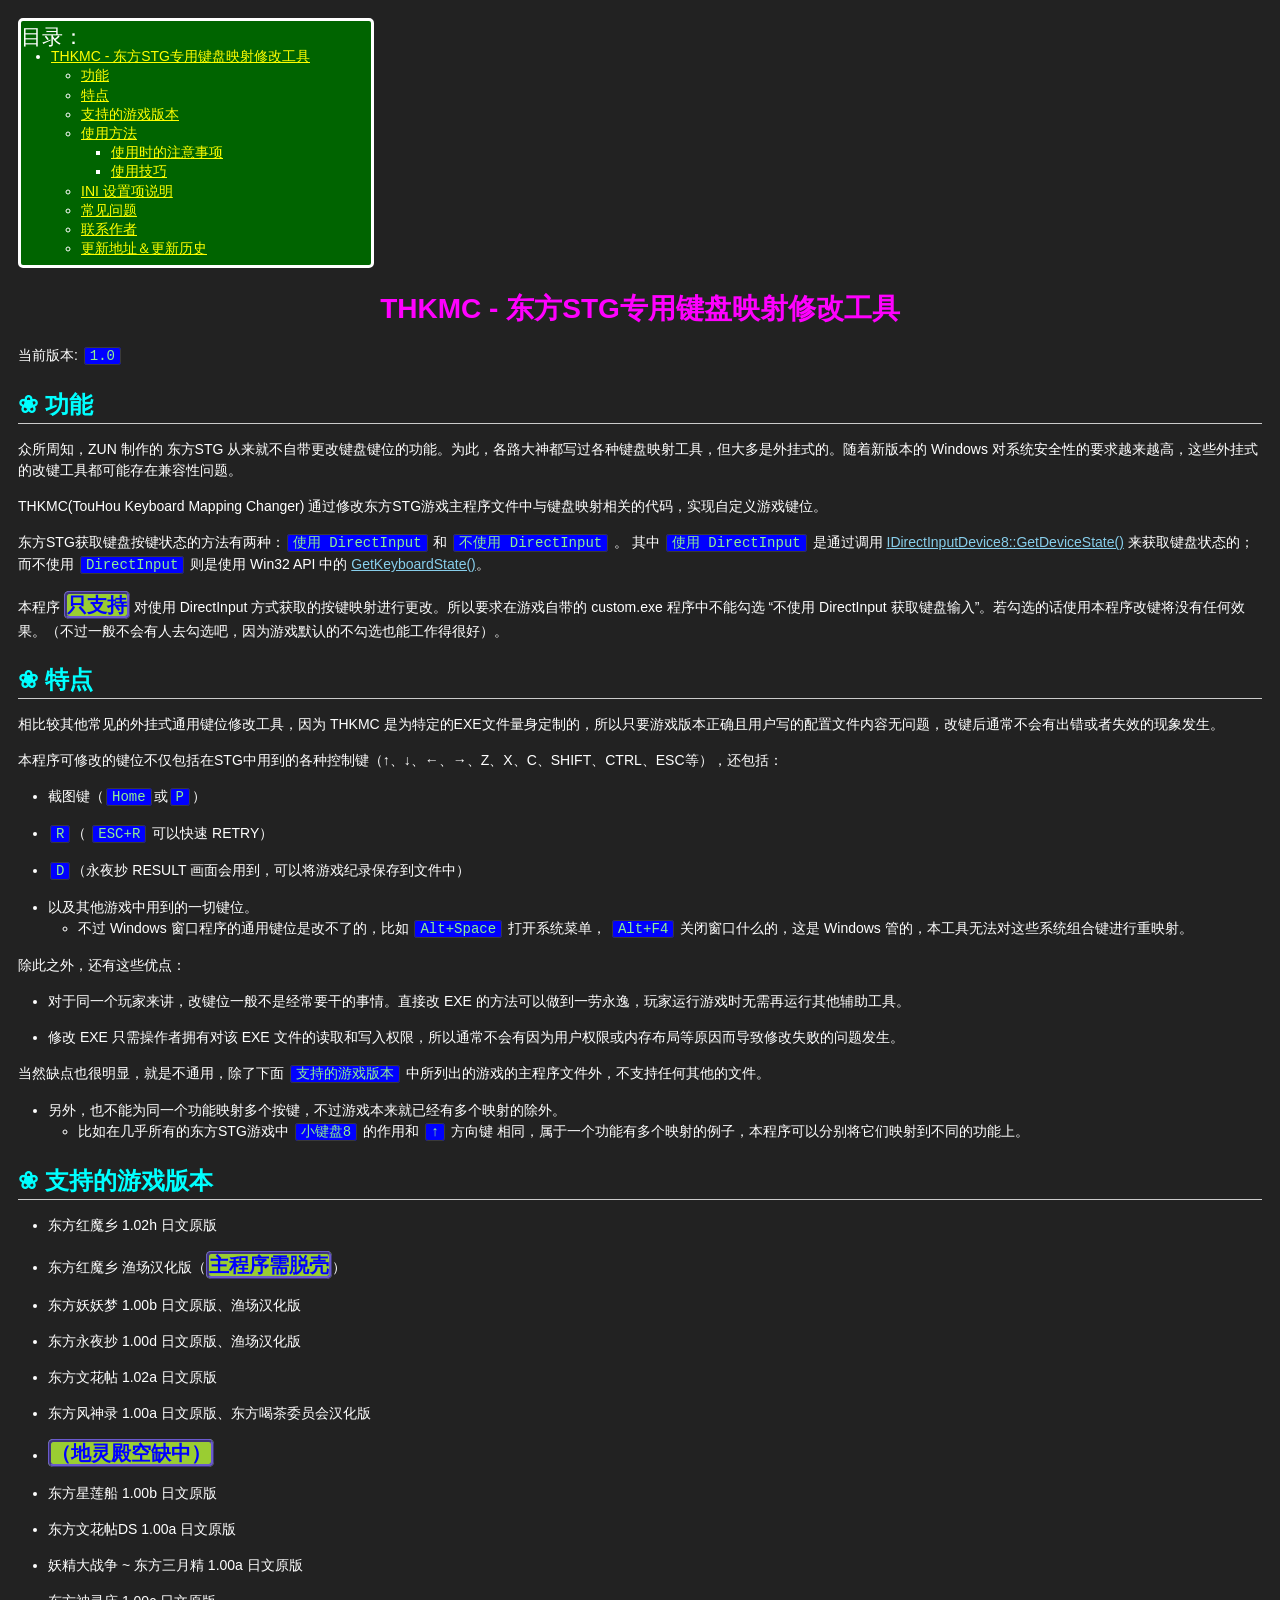
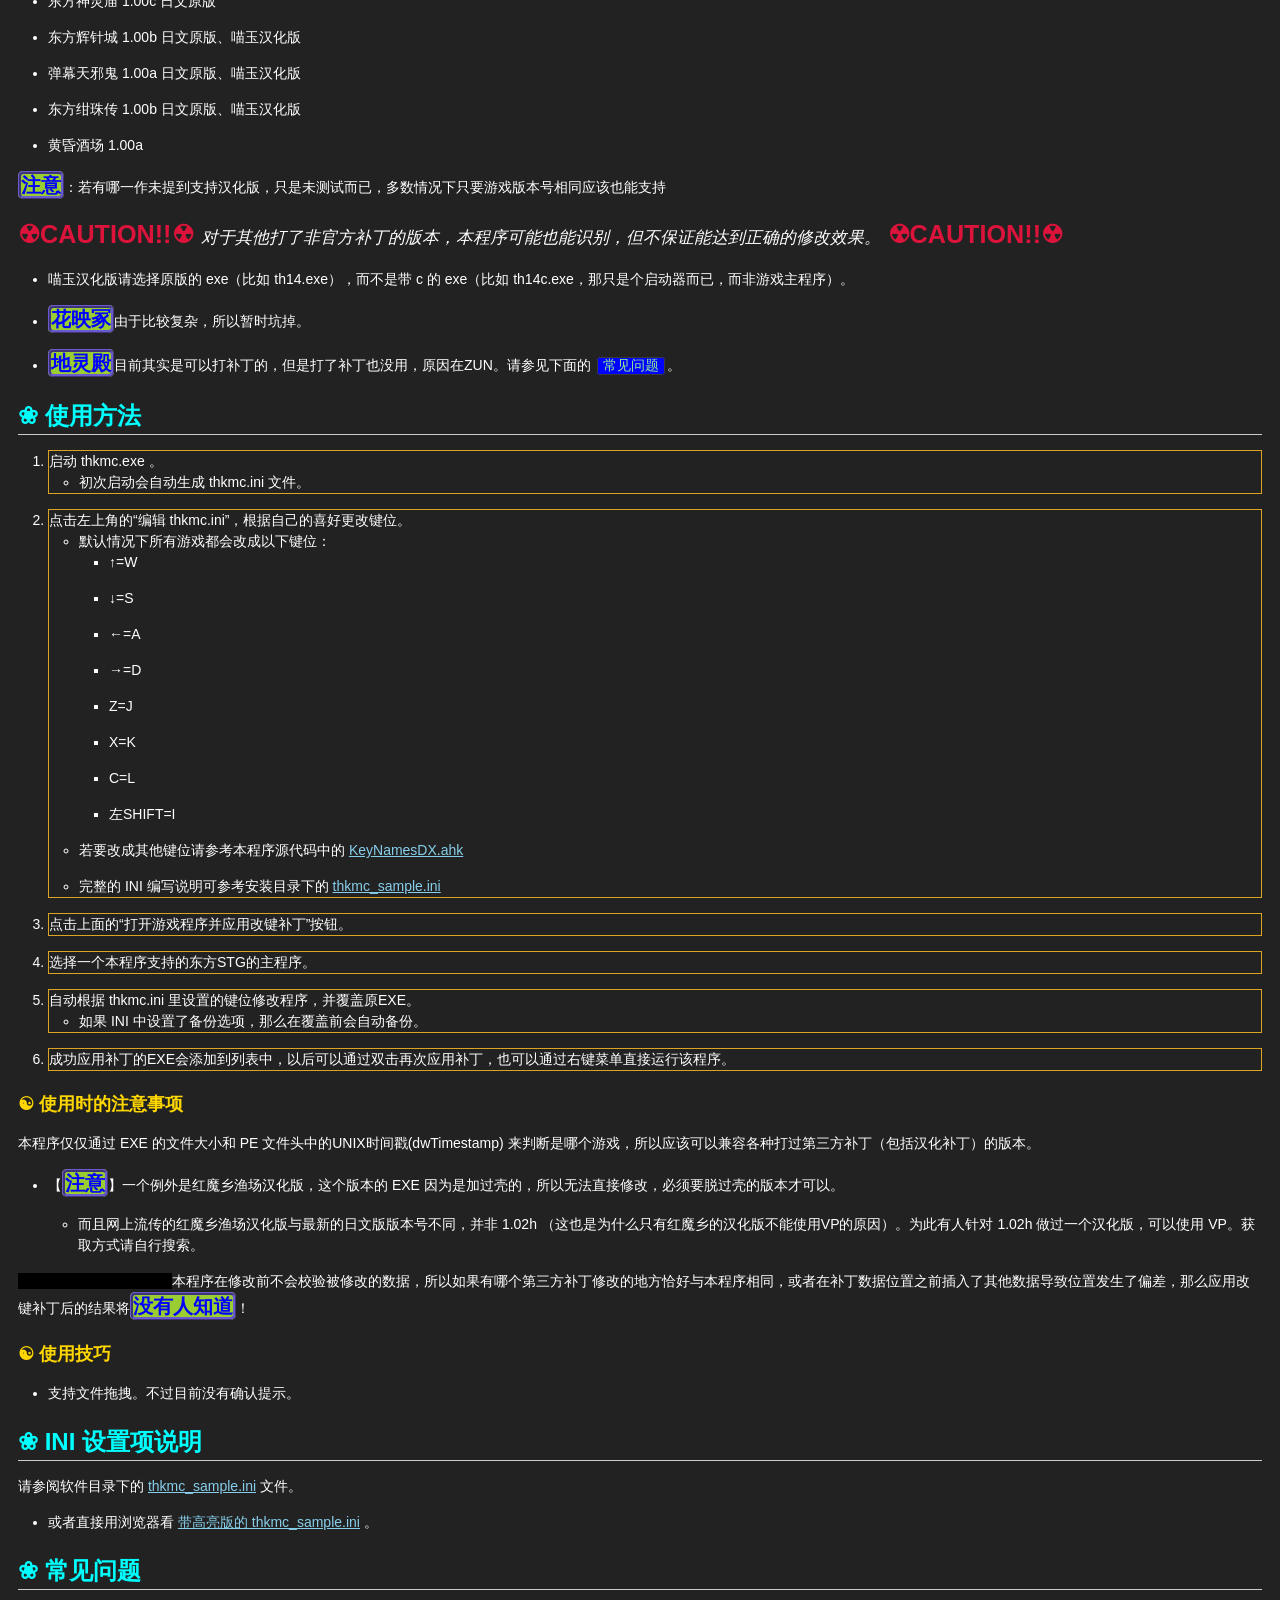
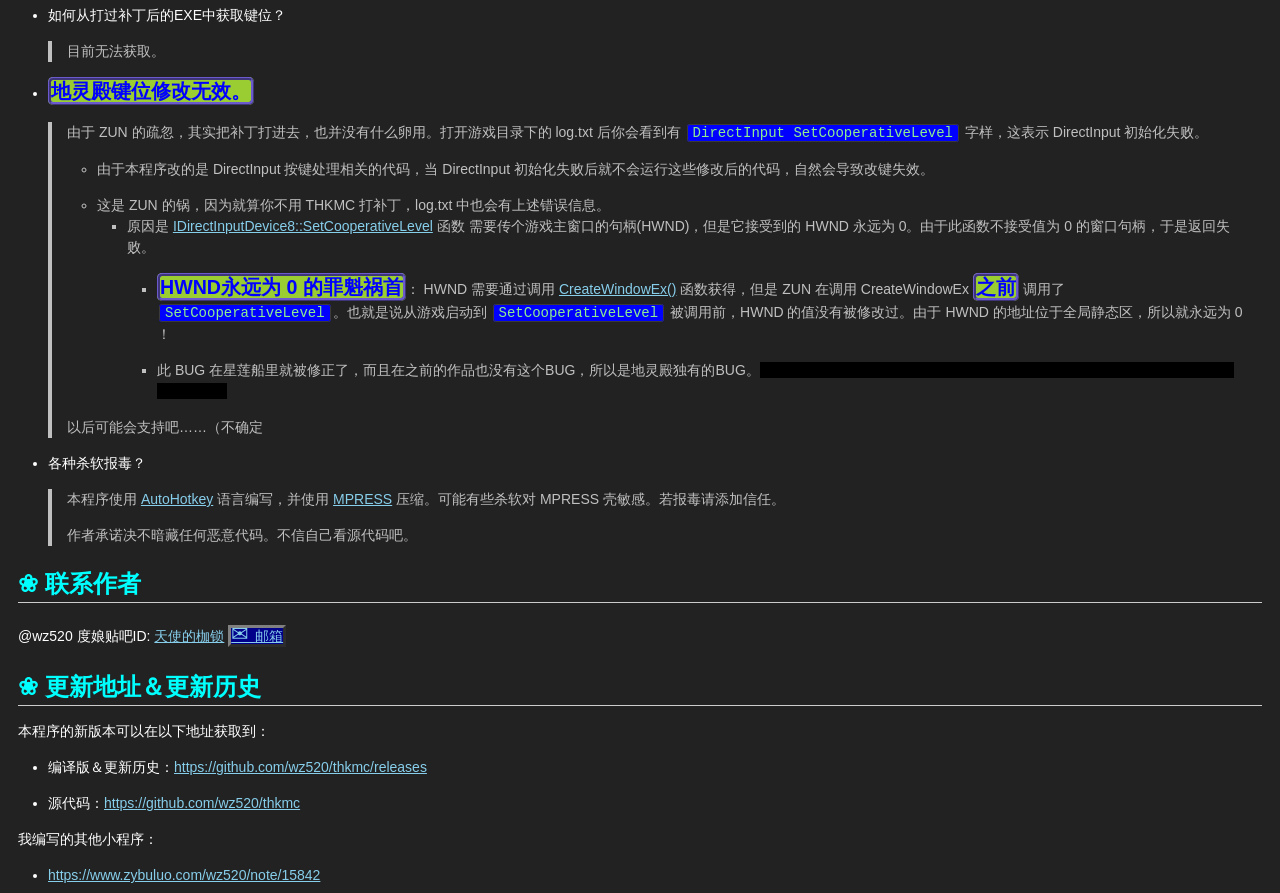
==== docs/help.html @ 390cdcda "move docs/index.* to docs/help.*" ====
<!DOCTYPE html PUBLIC "-//W3C//DTD XHTML 1.0 Transitional//EN" "http://www.w3.org/TR/xhtml1/DTD/xhtml1-transitional.dtd">
<html xmlns="http://www.w3.org/1999/xhtml" lang="zh" xml:lang="zh">
<head>
  <meta http-equiv="Content-Type" content="text/html; charset=utf-8" />
  <meta http-equiv="Content-Style-Type" content="text/css" />
  <meta name="generator" content="pandoc" />
  <title></title>
  <style type="text/css">code{white-space: pre;}</style>
  <link rel="stylesheet" href="style.css" type="text/css" />
</head>
<body>
<div id="TOC">
<ul>
<li><a href="#thkmc---东方stg专用键盘映射修改工具">THKMC - 东方STG专用键盘映射修改工具</a><ul>
<li><a href="#功能">功能</a></li>
<li><a href="#特点">特点</a></li>
<li><a href="#支持的游戏版本">支持的游戏版本</a></li>
<li><a href="#使用方法">使用方法</a><ul>
<li><a href="#使用时的注意事项">使用时的注意事项</a></li>
<li><a href="#使用技巧">使用技巧</a></li>
</ul></li>
<li><a href="#ini-设置项说明">INI 设置项说明</a></li>
<li><a href="#常见问题">常见问题</a></li>
<li><a href="#联系作者">联系作者</a></li>
<li><a href="#更新地址更新历史">更新地址＆更新历史</a></li>
</ul></li>
</ul>
</div>
<h1 id="thkmc---东方stg专用键盘映射修改工具">THKMC - 东方STG专用键盘映射修改工具</h1>
<p>当前版本: <code>1.0</code></p>
<h2 id="功能">功能</h2>
<p>众所周知，ZUN 制作的 东方STG 从来就不自带更改键盘键位的功能。为此，各路大神都写过各种键盘映射工具，但大多是外挂式的。随着新版本的 Windows 对系统安全性的要求越来越高，这些外挂式的改键工具都可能存在兼容性问题。</p>
<p>THKMC(TouHou Keyboard Mapping Changer) 通过修改东方STG游戏主程序文件中与键盘映射相关的代码，实现自定义游戏键位。</p>
<p>东方STG获取键盘按键状态的方法有两种：<code>使用 DirectInput</code> 和 <code>不使用 DirectInput</code> 。 其中 <code>使用 DirectInput</code> 是通过调用 <a href="https://msdn.microsoft.com/en-us/library/windows/desktop/microsoft.directx_sdk.idirectinputdevice8.idirectinputdevice8.getdevicestate(v=vs.85).aspx">IDirectInputDevice8::GetDeviceState()</a> 来获取键盘状态的；而不使用 <code>DirectInput</code> 则是使用 Win32 API 中的 <a href="https://msdn.microsoft.com/en-us/library/windows/desktop/ms646299(v=vs.85).aspx">GetKeyboardState()</a>。</p>
<p>本程序 <strong>只支持</strong> 对使用 DirectInput 方式获取的按键映射进行更改。所以要求在游戏自带的 custom.exe 程序中不能勾选 “不使用 DirectInput 获取键盘输入”。若勾选的话使用本程序改键将没有任何效果。（不过一般不会有人去勾选吧，因为游戏默认的不勾选也能工作得很好）。</p>
<h2 id="特点">特点</h2>
<p>相比较其他常见的外挂式通用键位修改工具，因为 THKMC 是为特定的EXE文件量身定制的，所以只要游戏版本正确且用户写的配置文件内容无问题，改键后通常不会有出错或者失效的现象发生。</p>
<p>本程序可修改的键位不仅包括在STG中用到的各种控制键（↑、↓、←、→、Z、X、C、SHIFT、CTRL、ESC等），还包括：</p>
<ul>
<li>截图键（<code>Home</code>或<code>P</code>）</li>
<li><code>R</code>（ <code>ESC+R</code> 可以快速 RETRY）</li>
<li><code>D</code>（永夜抄 RESULT 画面会用到，可以将游戏纪录保存到文件中）</li>
<li>以及其他游戏中用到的一切键位。
<ul>
<li>不过 Windows 窗口程序的通用键位是改不了的，比如 <code>Alt+Space</code> 打开系统菜单， <code>Alt+F4</code> 关闭窗口什么的，这是 Windows 管的，本工具无法对这些系统组合键进行重映射。</li>
</ul></li>
</ul>
<p>除此之外，还有这些优点：</p>
<ul>
<li>对于同一个玩家来讲，改键位一般不是经常要干的事情。直接改 EXE 的方法可以做到一劳永逸，玩家运行游戏时无需再运行其他辅助工具。</li>
<li>修改 EXE 只需操作者拥有对该 EXE 文件的读取和写入权限，所以通常不会有因为用户权限或内存布局等原因而导致修改失败的问题发生。</li>
</ul>
<p>当然缺点也很明显，就是不通用，除了下面 <code>支持的游戏版本</code> 中所列出的游戏的主程序文件外，不支持任何其他的文件。</p>
<ul>
<li>另外，也不能为同一个功能映射多个按键，不过游戏本来就已经有多个映射的除外。
<ul>
<li>比如在几乎所有的东方STG游戏中 <code>小键盘8</code> 的作用和 <code>↑</code> 方向键 相同，属于一个功能有多个映射的例子，本程序可以分别将它们映射到不同的功能上。</li>
</ul></li>
</ul>
<h2 id="支持的游戏版本">支持的游戏版本</h2>
<ul>
<li>东方红魔乡 1.02h 日文原版</li>
<li>东方红魔乡 渔场汉化版（<strong>主程序需脱壳</strong>）</li>
<li>东方妖妖梦 1.00b 日文原版、渔场汉化版</li>
<li>东方永夜抄 1.00d 日文原版、渔场汉化版</li>
<li>东方文花帖 1.02a 日文原版</li>
<li>东方风神录 1.00a 日文原版、东方喝茶委员会汉化版</li>
<li><strong>（地灵殿空缺中）</strong></li>
<li>东方星莲船 1.00b 日文原版</li>
<li>东方文花帖DS 1.00a 日文原版</li>
<li>妖精大战争 ~ 东方三月精 1.00a 日文原版</li>
<li>东方神灵庙 1.00c 日文原版</li>
<li>东方辉针城 1.00b 日文原版、喵玉汉化版</li>
<li>弹幕天邪鬼 1.00a 日文原版、喵玉汉化版</li>
<li>东方绀珠传 1.00b 日文原版、喵玉汉化版</li>
<li>黄昏酒场 1.00a</li>
</ul>
<p><strong>注意</strong>：若有哪一作未提到支持汉化版，只是未测试而已，多数情况下只要游戏版本号相同应该也能支持</p>
<p><em>对于其他打了非官方补丁的版本，本程序可能也能识别，但不保证能达到正确的修改效果。</em></p>
<ul>
<li>喵玉汉化版请选择原版的 exe（比如 th14.exe），而不是带 c 的 exe（比如 th14c.exe，那只是个启动器而已，而非游戏主程序）。</li>
<li><strong>花映冢</strong>由于比较复杂，所以暂时坑掉。</li>
<li><strong>地灵殿</strong>目前其实是可以打补丁的，但是打了补丁也没用，原因在ZUN。请参见下面的 <code>常见问题</code>。</li>
</ul>
<h2 id="使用方法">使用方法</h2>
<ol style="list-style-type: decimal">
<li>启动 thkmc.exe 。
<ul>
<li>初次启动会自动生成 thkmc.ini 文件。</li>
</ul></li>
<li>点击左上角的“编辑 thkmc.ini”，根据自己的喜好更改键位。
<ul>
<li>默认情况下所有游戏都会改成以下键位：
<ul>
<li>↑=W</li>
<li>↓=S</li>
<li>←=A</li>
<li>→=D</li>
<li>Z=J</li>
<li>X=K</li>
<li>C=L</li>
<li>左SHIFT=I</li>
</ul></li>
<li>若要改成其他键位请参考本程序源代码中的 <a href="https://github.com/wz520/thkmc/blob/master/KeyNamesDX.ahk">KeyNamesDX.ahk</a></li>
<li>完整的 INI 编写说明可参考安装目录下的 <a href="https://github.com/wz520/thkmc/blob/master/thkmc_sample.ini">thkmc_sample.ini</a></li>
</ul></li>
<li>点击上面的“打开游戏程序并应用改键补丁”按钮。</li>
<li>选择一个本程序支持的东方STG的主程序。</li>
<li>自动根据 thkmc.ini 里设置的键位修改程序，并覆盖原EXE。
<ul>
<li>如果 INI 中设置了备份选项，那么在覆盖前会自动备份。</li>
</ul></li>
<li>成功应用补丁的EXE会添加到列表中，以后可以通过双击再次应用补丁，也可以通过右键菜单直接运行该程序。</li>
</ol>
<h3 id="使用时的注意事项">使用时的注意事项</h3>
<p>本程序仅仅通过 EXE 的文件大小和 PE 文件头中的UNIX时间戳(dwTimestamp) 来判断是哪个游戏，所以应该可以兼容各种打过第三方补丁（包括汉化补丁）的版本。</p>
<ul>
<li>【<strong>注意</strong>】一个例外是红魔乡渔场汉化版，这个版本的 EXE 因为是加过壳的，所以无法直接修改，必须要脱过壳的版本才可以。
<ul>
<li>而且网上流传的红魔乡渔场汉化版与最新的日文版版本号不同，并非 1.02h （这也是为什么只有红魔乡的汉化版不能使用VP的原因）。为此有人针对 1.02h 做过一个汉化版，可以使用 VP。获取方式请自行搜索。</li>
</ul></li>
</ul>
<p><del>由于作者患有懒癌晚期，</del>本程序在修改前不会校验被修改的数据，所以如果有哪个第三方补丁修改的地方恰好与本程序相同，或者在补丁数据位置之前插入了其他数据导致位置发生了偏差，那么应用改键补丁后的结果将<strong>没有人知道</strong>！</p>
<h3 id="使用技巧">使用技巧</h3>
<ul>
<li>支持文件拖拽。不过目前没有确认提示。</li>
</ul>
<h2 id="ini-设置项说明">INI 设置项说明</h2>
<p>请参阅软件目录下的 <a href="https://github.com/wz520/thkmc/blob/master/thkmc_sample.ini">thkmc_sample.ini</a> 文件。</p>
<ul>
<li>或者直接用浏览器看 <a href="https://wz520.github.io/thkmc/thkmc_sample_ini.html">带高亮版的 thkmc_sample.ini</a> 。</li>
</ul>
<h2 id="常见问题">常见问题</h2>
<ul>
<li><p>如何从打过补丁后的EXE中获取键位？</p>
<blockquote>
<p>目前无法获取。</p>
</blockquote></li>
<li><p><strong>地灵殿键位修改无效。</strong></p>
<blockquote>
由于 ZUN 的疏忽，其实把补丁打进去，也并没有什么卵用。打开游戏目录下的 log.txt 后你会看到有 <code>DirectInput SetCooperativeLevel</code> 字样，这表示 DirectInput 初始化失败。
<ul>
<li>由于本程序改的是 DirectInput 按键处理相关的代码，当 DirectInput 初始化失败后就不会运行这些修改后的代码，自然会导致改键失效。</li>
<li>这是 ZUN 的锅，因为就算你不用 THKMC 打补丁，log.txt 中也会有上述错误信息。
<ul>
<li>原因是 <a href="https://msdn.microsoft.com/en-us/library/windows/desktop/microsoft.directx_sdk.idirectinputdevice8.idirectinputdevice8.setcooperativelevel(v=vs.85).aspx">IDirectInputDevice8::SetCooperativeLevel</a> 函数 需要传个游戏主窗口的句柄(HWND)，但是它接受到的 HWND 永远为 0。由于此函数不接受值为 0 的窗口句柄，于是返回失败。
<ul>
<li><strong>HWND永远为 0 的罪魁祸首</strong>： HWND 需要通过调用 <a href="https://msdn.microsoft.com/en-us/library/windows/desktop/ms632680(v=vs.85).aspx">CreateWindowEx()</a> 函数获得，但是 ZUN 在调用 CreateWindowEx <strong>之前</strong> 调用了 <code>SetCooperativeLevel</code>。也就是说从游戏启动到 <code>SetCooperativeLevel</code> 被调用前，HWND 的值没有被修改过。由于 HWND 的地址位于全局静态区，所以就永远为 0 ！</li>
<li>此 BUG 在星莲船里就被修正了，而且在之前的作品也没有这个BUG，所以是地灵殿独有的BUG。<del>（于是2un你既然在星莲船里已经修正了这个BUG为什么不给地灵殿也出个补丁啊！（摔</del></li>
</ul></li>
</ul></li>
</ul>
<p>以后可能会支持吧……（不确定</p>
</blockquote></li>
<li><p>各种杀软报毒？</p>
<blockquote>
<p>本程序使用 <a href="https://autohotkey.com/">AutoHotkey</a> 语言编写，并使用 <a href="http://www.matcode.com/mpress.htm">MPRESS</a> 压缩。可能有些杀软对 MPRESS 壳敏感。若报毒请添加信任。</p>
<p>作者承诺决不暗藏任何恶意代码。不信自己看源代码吧。</p>
</blockquote></li>
</ul>
<h2 id="联系作者">联系作者</h2>
<p><span class="citation">@wz520</span> 度娘贴吧ID: <a href="http://tieba.baidu.com/home/main?id=f861cceccab9b5c4bccfcbf83d00&amp;fr=userbar">天使的枷锁</a> <span class="mail"><a href="&#x6d;&#x61;&#x69;&#108;&#116;&#x6f;&#58;&#x77;&#x69;&#110;&#x67;&#122;&#x65;&#114;&#x6f;&#x31;&#48;&#52;&#48;&#64;&#x67;&#x6d;&#x61;&#x69;&#108;&#46;&#x63;&#x6f;&#x6d;" class="email">&#37038;&#x7bb1;</a></span></p>
<h2 id="更新地址更新历史">更新地址＆更新历史</h2>
<p>本程序的新版本可以在以下地址获取到：</p>
<ul>
<li>编译版＆更新历史：<a href="https://github.com/wz520/thkmc/releases" class="uri">https://github.com/wz520/thkmc/releases</a></li>
<li>源代码：<a href="https://github.com/wz520/thkmc" class="uri">https://github.com/wz520/thkmc</a></li>
</ul>
<p>我编写的其他小程序：</p>
<ul>
<li><a href="https://www.zybuluo.com/wz520/note/15842" class="uri">https://www.zybuluo.com/wz520/note/15842</a></li>
</ul>
</body>
</html>
---- docs/style.css ----
﻿body {
	/* font-family: Segoe UI, "Microsoft YaHei", Georgia, Helvetica, Arial, sans-serif, 宋体, PMingLiU, serif; */
	font-family: Segoe UI, "Microsoft YaHei", Arial, sans-serif, 宋体, PMingLiU, serif;
	font-size: 10.5pt;
	line-height: 1.5;
	padding-top: 10px;
	padding-bottom: 10px;
	background-color: #222222;
	color: white;
	padding: 10px;
}

strong {
	font-size: 1.4em;
	background-color: yellowgreen;
	color: blue;
	border: 3px ridge slateblue;
	border-radius: 5px;
	transition: color 0.5s, background-color 0.5s;
}
strong:hover {
	color: red;
	background-color: bisque ;
}
em {
	font-size: 1.2em;
}

/* DEPRECATED */
/*
em:before {
	content: "❢ ";
	font-size: 1.5em;
	color: crimson;
}
em:after {
	content: " ❢";
	font-size: 1.5em;
	color: crimson;
}
*/
em:before {
	content: "☢CAUTION!!☢ ";
	font-size: 1.5em;
	color: crimson;
	font-style: normal;
	font-weight: bold;
}
em:after {
	content: " ☢CAUTION!!☢";
	font-size: 1.5em;
	color: crimson;
	font-style: normal;
	font-weight: bold;
}


div#TOC:before {
	content: "目录：";
	font-size: 1.5em;
}
div#TOC{
	border: 3px solid white;
	border-radius: 5px;
	line-height: 30%;
	padding-top: 1em;
	width: 25em;
	background-color: darkgreen;
}
div#TOC ul{
	/* list-style-type: square; */
	/* display: inline; */
}
div#TOC ul li{
	/* display: inline; */
}
div#TOC ul li a{
	color: yellow;
	transition: background-color 0.5s, color 0.5s;
}
div#TOC ul li a:active {
	color: red;
}
div#TOC ul li a:hover {
	/* color: fuchsia; */
	/* background-color: darkblue; */
	color: orange;
	background-color: darkred;
	border: 4px inset gray;
}

body > *:first-child {
	margin-top: 0 !important;
}
body > *:last-child {
	margin-bottom: 0 !important;
}

a {transition: color 0.5s;}
a:link {color:skyblue;}
a:visited {color:skyblue;}
a:hover {color:yellow;background-color:blue;}
a:active {color:red;}

h1 a:link, h1 a:visited {
	color: hotpink;
}
h1 a:hover {color:yellow;background-color:blue;}
h1 a:active {color:red;}

h2 a:link, h2 a:visited {
	color: aqua;
}
h2 a:hover {color:yellow;background-color:blue;}
h2 a:active {color:red;}

h2:before {
	content: "❀ ";
}

h2.author a:link, h2.author a:visited {
	color: chartreuse;
}
h2.author:before {
	content: "✍ ";
	color: red;
}
h2.author a:hover {color:yellow;background-color:blue;}
h2.author a:active {color:red;}

h3:before {
	content: "☯ ";
}

/* ADDED */
h4:before {
	/* content: "❂ ";*/
	content: "✦ ";
}


h1, h2, h3, h4, h5, h6 {
	margin: 20px 0 10px;
	padding: 0;
	font-weight: bold;
	-webkit-font-smoothing: antialiased;
	cursor: text;
	position: relative;
}
h1 {
	font-size: 28px;
	color: magenta;
	text-align: center;
}
h2 {
	font-size: 24px;
	border-bottom: 1px solid #cccccc;
	color: aqua;
}
h3 {
	font-size: 18px;
	color: gold;
}
h4 {
	font-size: 16px;
}
h5 {
	font-size: 14px;
}
h6 {
	color: #777777;
	font-size: 14px;
}
p, blockquote, ul, ol, dl, li, table, pre {
	margin: 15px 0;
}
hr {
	background: transparent;
	/* border: 0 none; */
	color: #333333;
	height: 4px;
	padding: 0;
}
body > h2:first-child {
	margin-top: 0;
	padding-top: 0;
}
body > h1:first-child {
	margin-top: 0;
	padding-top: 0;
}
body > h1:first-child + h2 {
	margin-top: 0;
	padding-top: 0;
}
body > h3:first-child, body > h4:first-child, body > h5:first-child, body > h6:first-child {
	margin-top: 0;
	padding-top: 0;
}

h1 p, h2 p, h3 p, h4 p, h5 p, h6 p {
	margin-top: 0;
}
li p.first {
	display: inline-block;
}
ul, ol {
	padding-left: 30px;
}


/* DEPRECATED */
/*
ol > li {
	border-bottom-width: 1px;
	border-bottom-style: dotted;
	border-color: goldenrod;
}
*/
ol > li {
	border-width: 1px;
	border-style: solid;
	border-color: goldenrod;
}

ul :first-child, ol :first-child {
	margin-top: 0;
}
ul :last-child, ol :last-child {
	margin-bottom: 0;
}
dl {
	padding: 0;
}
dl dt {
	font-size: 1.2em;
	font-weight: bold;
	font-style: italic;
	padding: 0;
	margin: 15px 0 5px;
}
dl dt:first-child {
	padding: 0;
}
dl dt > :first-child {
	margin-top: 0;
}
dl dt > :last-child {
	margin-bottom: 0;
}
dl dd {
	margin: 0 0 15px;
	padding: 0 2em;
}
dl dd > :first-child {
	margin-top: 0;
}
dl dd > :last-child {
	margin-bottom: 0;
}
blockquote {
	border-left: 4px solid silver;
	padding: 0 15px;
	color: silver;
}
blockquote > :first-child {
	margin-top: 0;
}
blockquote > :last-child {
	margin-bottom: 0;
}
table {
	padding: 0;
	border: 4px ridge lightgray;
	/* width: 50%; */
	caption-side: bottom;
}
table tr {
	border-top: 2px solid yellow;
	background-color: #202020;
	margin: 0;
	padding: 0;
}

/* table tr:nth-child(2n) { */
/* 	background-color: #101010; */
/* } */
table tr.even {
	background-color: #101010;
}

table tr th {
	font-weight: bold;
	border: 1px solid yellow;
	text-align: center;
	margin: 0;
	padding: 6px 13px;
	color: aqua;
}
table tr td {
	border: 1px solid silver;
	margin: 0;
	padding: 6px 13px;
	color: deeppink;
}
table tr th :first-child, table tr td :first-child {
	margin-top: 0;
}
table tr th :last-child, table tr td :last-child {
	margin-bottom: 0;
}
img {
	max-width: 100%;
	border: 2px groove gray;
}
code {
	margin: 0 2px;
	padding: 0 5px;
	white-space: nowrap;
	border: 1px solid #3a3a3a;
	background-color: blue;
	border-radius: 3px;
	color: lightgreen;
}
pre {
	background-color: #3a2a1a;
	border: 5px ridge silver;
	font-size: 13px;
	line-height: 19px;
	overflow: auto;
	padding: 6px 10px;
	border-radius: 3px;
	width: 50%;
	transition: background-color 0.3s;
}
pre:hover {
	background-color: #333;
}
pre code {
	margin: 0;
	padding: 0;
	white-space: pre;
	border: none;
	background: transparent;
	background-color: transparent;
	transition: inherit;
}

pre, code.sourceCode {
	color: mintcream;
	background-color: black;
}

del {
	color: black;
	background-color: black;
	text-decoration: none;
}

/* mysign */
span a {
	border: 3px outset gray;
	background-color: darkblue;
}
span.mail a:before {
	font-size: 1.5em;
	content: "✉ ";
}

/* footnotes */
div.footnotes ol:before {
	content: "✎ 脚注: ";
	color: deeppink;
}

/* dl, dt, dd */
dl {
	border: 3px ridge green;
}
dt {
	width: 20em;
	color: lightgreen;
}
dd {
	color: violet;
	width: 50em;
}
dd:before {
	content: "☞ ";
}
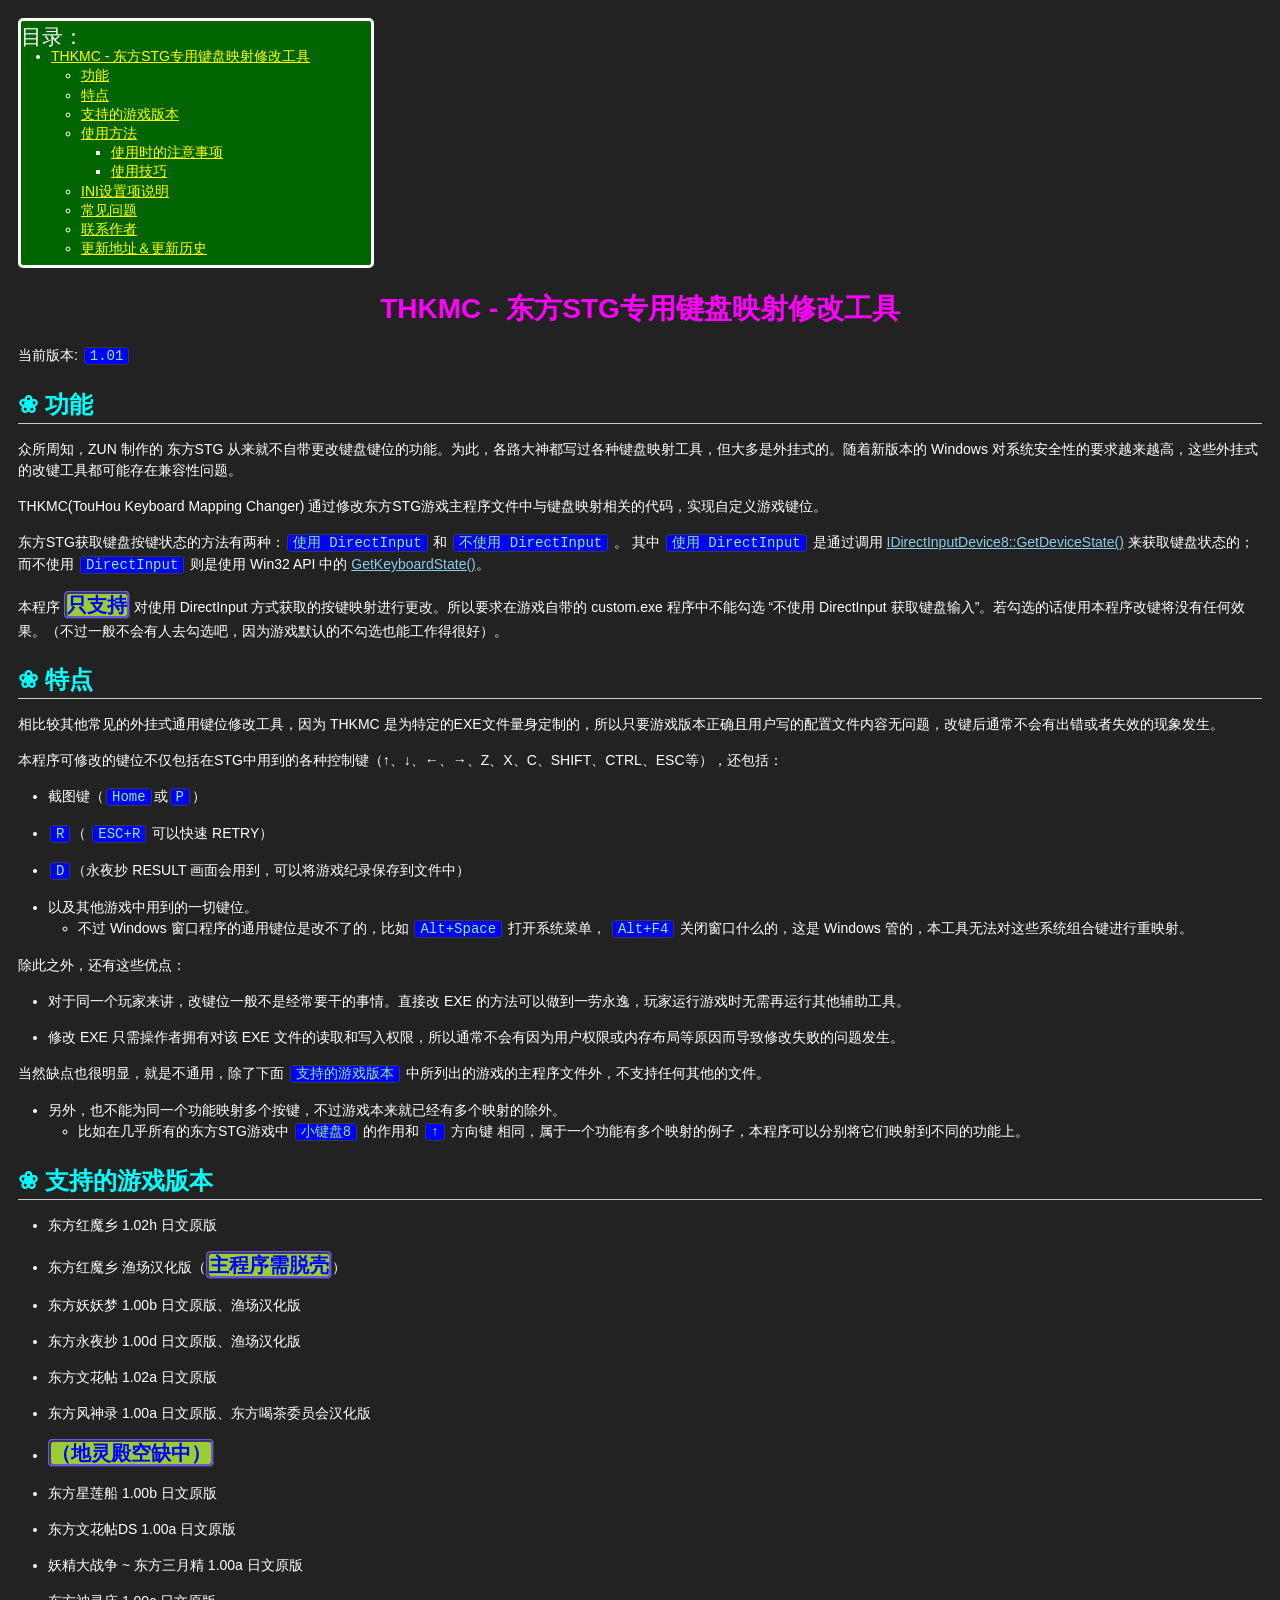
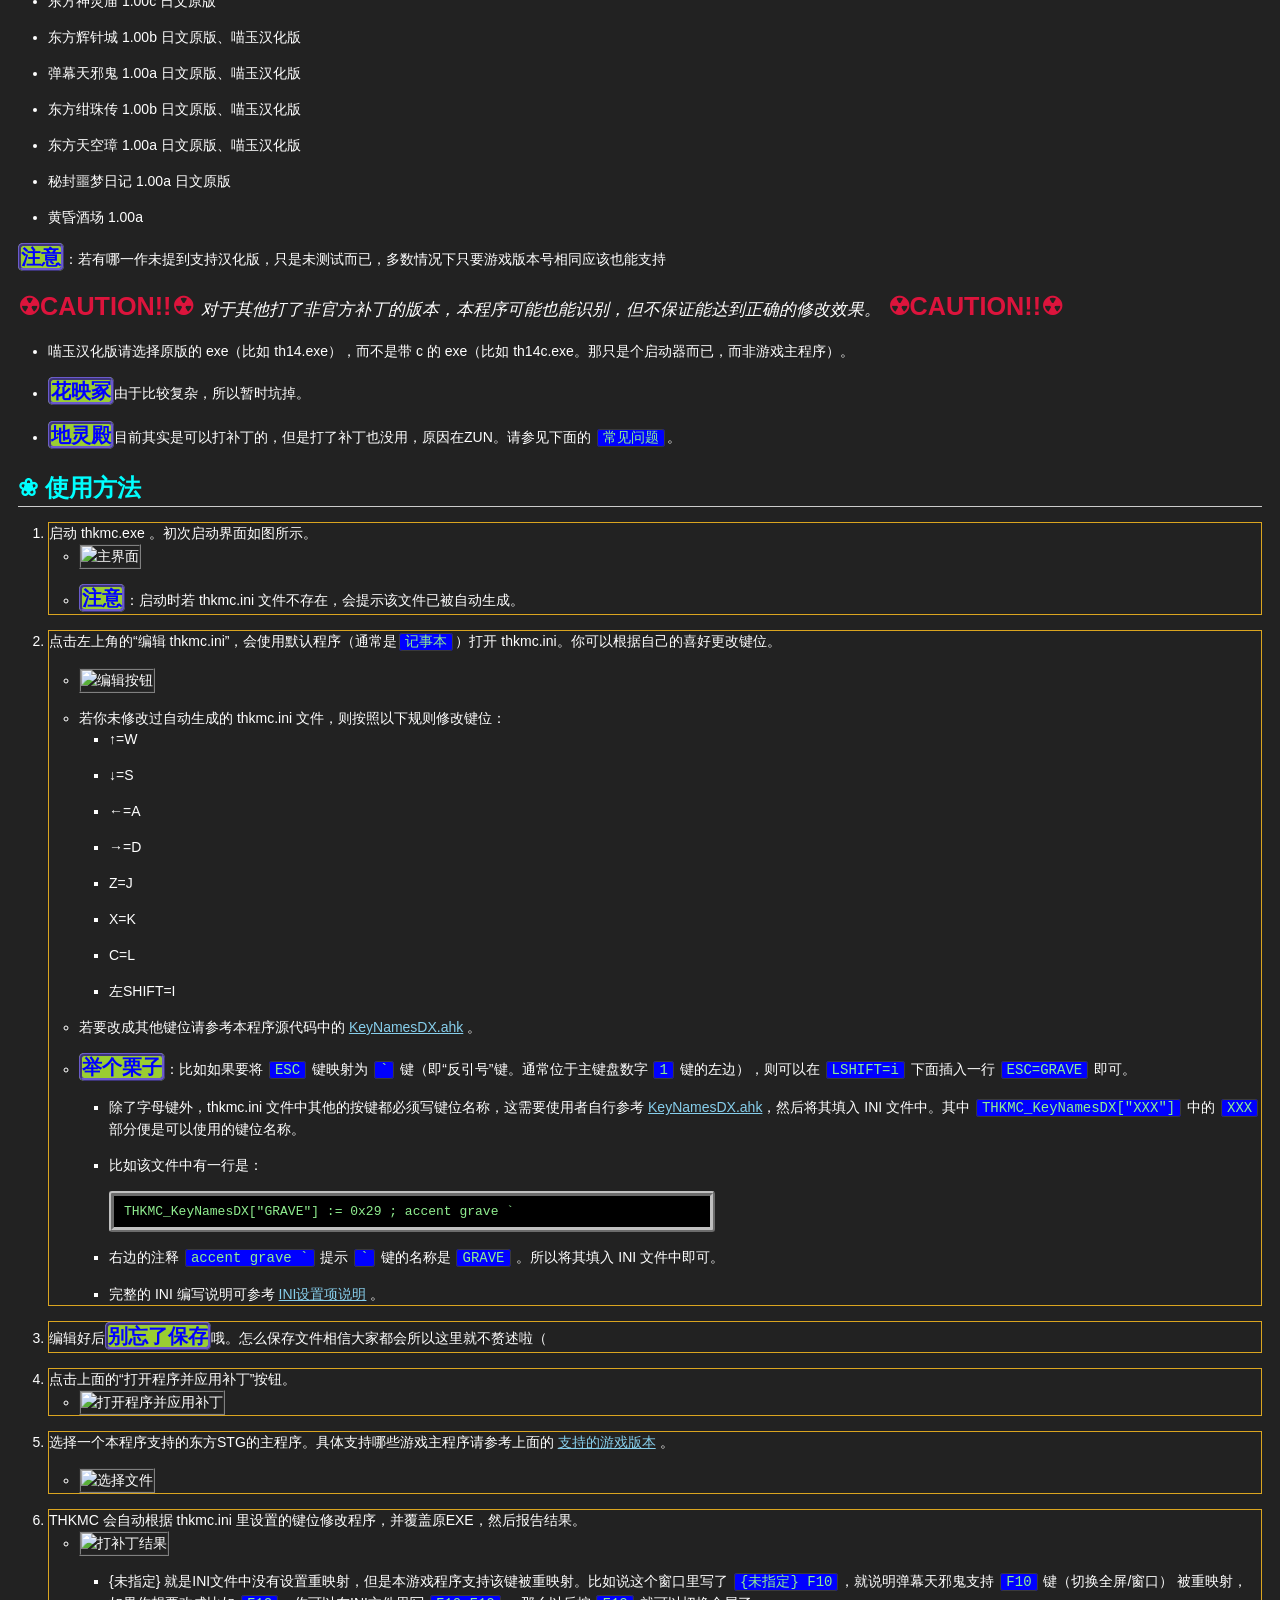
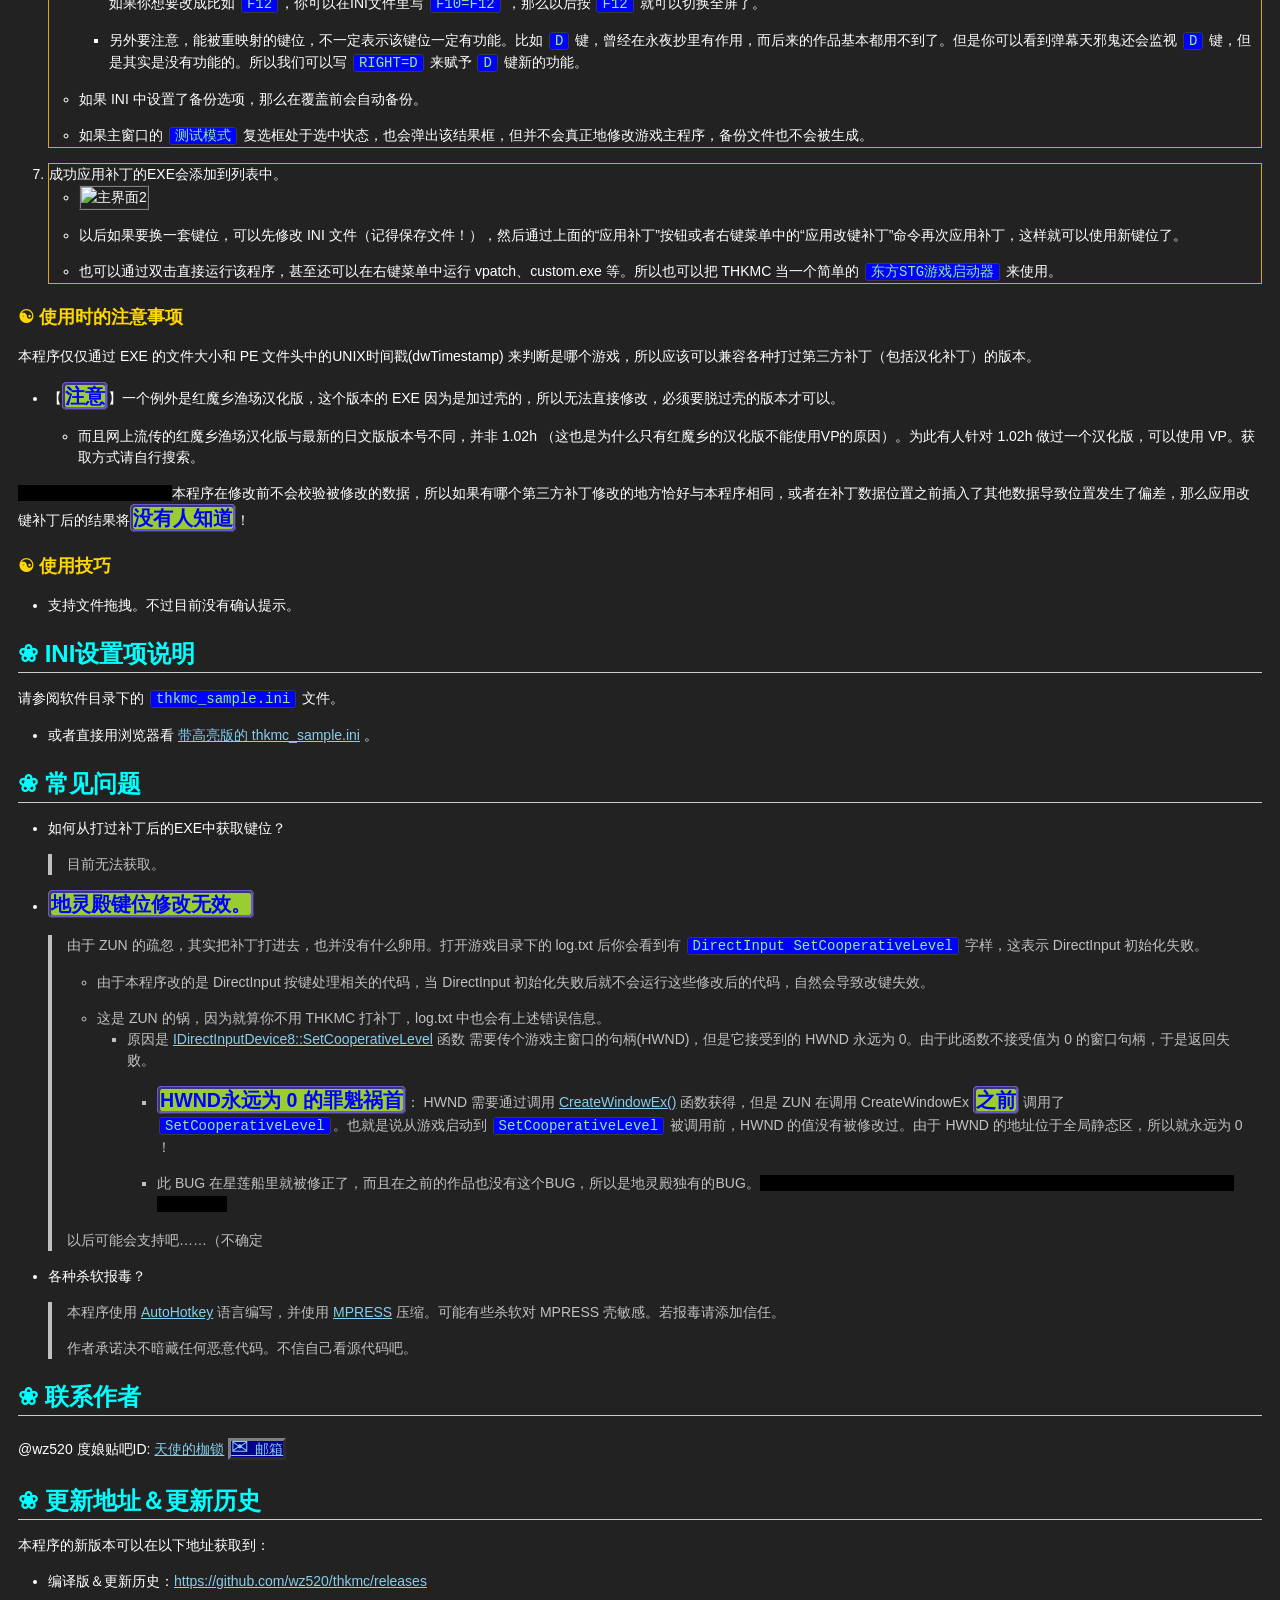
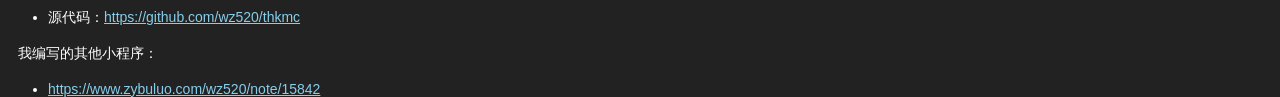
==== commit b3379e58: "improve documentation" ====
--- a/docs/help.html
+++ b/docs/help.html
@@ -19,7 +19,7 @@
 <li><a href="#使用时的注意事项">使用时的注意事项</a></li>
 <li><a href="#使用技巧">使用技巧</a></li>
 </ul></li>
-<li><a href="#ini-设置项说明">INI 设置项说明</a></li>
+<li><a href="#ini设置项说明">INI设置项说明</a></li>
 <li><a href="#常见问题">常见问题</a></li>
 <li><a href="#联系作者">联系作者</a></li>
 <li><a href="#更新地址更新历史">更新地址＆更新历史</a></li>
@@ -27,7 +27,7 @@
 </ul>
 </div>
 <h1 id="thkmc---东方stg专用键盘映射修改工具">THKMC - 东方STG专用键盘映射修改工具</h1>
-<p>当前版本: <code>1.0</code></p>
+<p>当前版本: <code>1.01</code></p>
 <h2 id="功能">功能</h2>
 <p>众所周知，ZUN 制作的 东方STG 从来就不自带更改键盘键位的功能。为此，各路大神都写过各种键盘映射工具，但大多是外挂式的。随着新版本的 Windows 对系统安全性的要求越来越高，这些外挂式的改键工具都可能存在兼容性问题。</p>
 <p>THKMC(TouHou Keyboard Mapping Changer) 通过修改东方STG游戏主程序文件中与键盘映射相关的代码，实现自定义游戏键位。</p>
@@ -73,24 +73,28 @@
 <li>东方辉针城 1.00b 日文原版、喵玉汉化版</li>
 <li>弹幕天邪鬼 1.00a 日文原版、喵玉汉化版</li>
 <li>东方绀珠传 1.00b 日文原版、喵玉汉化版</li>
+<li>东方天空璋 1.00a 日文原版、喵玉汉化版</li>
+<li>秘封噩梦日记 1.00a 日文原版</li>
 <li>黄昏酒场 1.00a</li>
 </ul>
 <p><strong>注意</strong>：若有哪一作未提到支持汉化版，只是未测试而已，多数情况下只要游戏版本号相同应该也能支持</p>
 <p><em>对于其他打了非官方补丁的版本，本程序可能也能识别，但不保证能达到正确的修改效果。</em></p>
 <ul>
-<li>喵玉汉化版请选择原版的 exe（比如 th14.exe），而不是带 c 的 exe（比如 th14c.exe，那只是个启动器而已，而非游戏主程序）。</li>
+<li>喵玉汉化版请选择原版的 exe（比如 th14.exe），而不是带 c 的 exe（比如 th14c.exe。那只是个启动器而已，而非游戏主程序）。</li>
 <li><strong>花映冢</strong>由于比较复杂，所以暂时坑掉。</li>
 <li><strong>地灵殿</strong>目前其实是可以打补丁的，但是打了补丁也没用，原因在ZUN。请参见下面的 <code>常见问题</code>。</li>
 </ul>
 <h2 id="使用方法">使用方法</h2>
 <ol style="list-style-type: decimal">
-<li>启动 thkmc.exe 。
-<ul>
-<li>初次启动会自动生成 thkmc.ini 文件。</li>
-</ul></li>
-<li>点击左上角的“编辑 thkmc.ini”，根据自己的喜好更改键位。
-<ul>
-<li>默认情况下所有游戏都会改成以下键位：
+<li>启动 thkmc.exe 。初次启动界面如图所示。
+<ul>
+<li><img src="https://i.loli.net/2018/11/25/5bfa78bb3914b.png" alt="主界面" /></li>
+<li><strong>注意</strong>：启动时若 thkmc.ini 文件不存在，会提示该文件已被自动生成。</li>
+</ul></li>
+<li>点击左上角的“编辑 thkmc.ini”，会使用默认程序（通常是<code>记事本</code>）打开 thkmc.ini。你可以根据自己的喜好更改键位。
+<ul>
+<li><img src="https://i.loli.net/2018/11/25/5bfa8276be20b.png" alt="编辑按钮" /></li>
+<li>若你未修改过自动生成的 thkmc.ini 文件，则按照以下规则修改键位：
 <ul>
 <li>↑=W</li>
 <li>↓=S</li>
@@ -101,16 +105,41 @@
 <li>C=L</li>
 <li>左SHIFT=I</li>
 </ul></li>
-<li>若要改成其他键位请参考本程序源代码中的 <a href="https://github.com/wz520/thkmc/blob/master/KeyNamesDX.ahk">KeyNamesDX.ahk</a></li>
-<li>完整的 INI 编写说明可参考安装目录下的 <a href="https://github.com/wz520/thkmc/blob/master/thkmc_sample.ini">thkmc_sample.ini</a></li>
-</ul></li>
-<li>点击上面的“打开游戏程序并应用改键补丁”按钮。</li>
-<li>选择一个本程序支持的东方STG的主程序。</li>
-<li>自动根据 thkmc.ini 里设置的键位修改程序，并覆盖原EXE。
-<ul>
+<li>若要改成其他键位请参考本程序源代码中的 <a href="https://github.com/wz520/thkmc/blob/master/KeyNamesDX.ahk">KeyNamesDX.ahk</a> 。</li>
+<li><strong>举个栗子</strong>：比如如果要将 <code>ESC</code> 键映射为 <code>`</code> 键（即“反引号”键。通常位于主键盘数字 <code>1</code> 键的左边），则可以在 <code>LSHIFT=i</code> 下面插入一行 <code>ESC=GRAVE</code> 即可。
+<ul>
+<li>除了字母键外，thkmc.ini 文件中其他的按键都必须写键位名称，这需要使用者自行参考 <a href="https://github.com/wz520/thkmc/blob/master/KeyNamesDX.ahk">KeyNamesDX.ahk</a>，然后将其填入 INI 文件中。其中 <code>THKMC_KeyNamesDX[&quot;XXX&quot;]</code> 中的 <code>XXX</code> 部分便是可以使用的键位名称。</li>
+<li><p>比如该文件中有一行是：</p>
+<pre><code>THKMC_KeyNamesDX[&quot;GRAVE&quot;] := 0x29 ; accent grave `</code></pre></li>
+<li>右边的注释 <code>accent grave `</code> 提示 <code>`</code> 键的名称是 <code>GRAVE</code> 。所以将其填入 INI 文件中即可。</li>
+<li>完整的 INI 编写说明可参考 <a href="#ini设置项说明">INI设置项说明</a> 。</li>
+</ul></li>
+</ul></li>
+<li>编辑好后<strong>别忘了保存</strong>哦。怎么保存文件相信大家都会所以这里就不赘述啦（</li>
+<li>点击上面的“打开程序并应用补丁”按钮。
+<ul>
+<li><img src="https://i.loli.net/2018/11/25/5bfa83b457d71.png" alt="打开程序并应用补丁" /></li>
+</ul></li>
+<li>选择一个本程序支持的东方STG的主程序。具体支持哪些游戏主程序请参考上面的 <a href="#支持的游戏版本">支持的游戏版本</a> 。
+<ul>
+<li><img src="https://i.loli.net/2018/11/25/5bfa8401a323b.png" alt="选择文件" /></li>
+</ul></li>
+<li>THKMC 会自动根据 thkmc.ini 里设置的键位修改程序，并覆盖原EXE，然后报告结果。
+<ul>
+<li><img src="https://i.loli.net/2018/11/25/5bfa84db41b1a.png" alt="打补丁结果" />
+<ul>
+<li>{未指定} 就是INI文件中没有设置重映射，但是本游戏程序支持该键被重映射。比如说这个窗口里写了 <code>{未指定} F10</code>，就说明弹幕天邪鬼支持 <code>F10</code> 键（切换全屏/窗口） 被重映射，如果你想要改成比如 <code>F12</code>，你可以在INI文件里写 <code>F10=F12</code> ，那么以后按 <code>F12</code> 就可以切换全屏了。</li>
+<li>另外要注意，能被重映射的键位，不一定表示该键位一定有功能。比如 <code>D</code> 键，曾经在永夜抄里有作用，而后来的作品基本都用不到了。但是你可以看到弹幕天邪鬼还会监视 <code>D</code> 键，但是其实是没有功能的。所以我们可以写 <code>RIGHT=D</code> 来赋予 <code>D</code> 键新的功能。</li>
+</ul></li>
 <li>如果 INI 中设置了备份选项，那么在覆盖前会自动备份。</li>
-</ul></li>
-<li>成功应用补丁的EXE会添加到列表中，以后可以通过双击再次应用补丁，也可以通过右键菜单直接运行该程序。</li>
+<li>如果主窗口的 <code>测试模式</code> 复选框处于选中状态，也会弹出该结果框，但并不会真正地修改游戏主程序，备份文件也不会被生成。</li>
+</ul></li>
+<li>成功应用补丁的EXE会添加到列表中。
+<ul>
+<li><img src="https://i.loli.net/2018/11/25/5bfa85d4f3e20.png" alt="主界面2" /></li>
+<li>以后如果要换一套键位，可以先修改 INI 文件（记得保存文件！），然后通过上面的“应用补丁”按钮或者右键菜单中的“应用改键补丁”命令再次应用补丁，这样就可以使用新键位了。</li>
+<li>也可以通过双击直接运行该程序，甚至还可以在右键菜单中运行 vpatch、custom.exe 等。所以也可以把 THKMC 当一个简单的 <code>东方STG游戏启动器</code> 来使用。</li>
+</ul></li>
 </ol>
 <h3 id="使用时的注意事项">使用时的注意事项</h3>
 <p>本程序仅仅通过 EXE 的文件大小和 PE 文件头中的UNIX时间戳(dwTimestamp) 来判断是哪个游戏，所以应该可以兼容各种打过第三方补丁（包括汉化补丁）的版本。</p>
@@ -125,8 +154,8 @@
 <ul>
 <li>支持文件拖拽。不过目前没有确认提示。</li>
 </ul>
-<h2 id="ini-设置项说明">INI 设置项说明</h2>
-<p>请参阅软件目录下的 <a href="https://github.com/wz520/thkmc/blob/master/thkmc_sample.ini">thkmc_sample.ini</a> 文件。</p>
+<h2 id="ini设置项说明">INI设置项说明</h2>
+<p>请参阅软件目录下的 <code>thkmc_sample.ini</code> 文件。</p>
 <ul>
 <li>或者直接用浏览器看 <a href="https://wz520.github.io/thkmc/thkmc_sample_ini.html">带高亮版的 thkmc_sample.ini</a> 。</li>
 </ul>
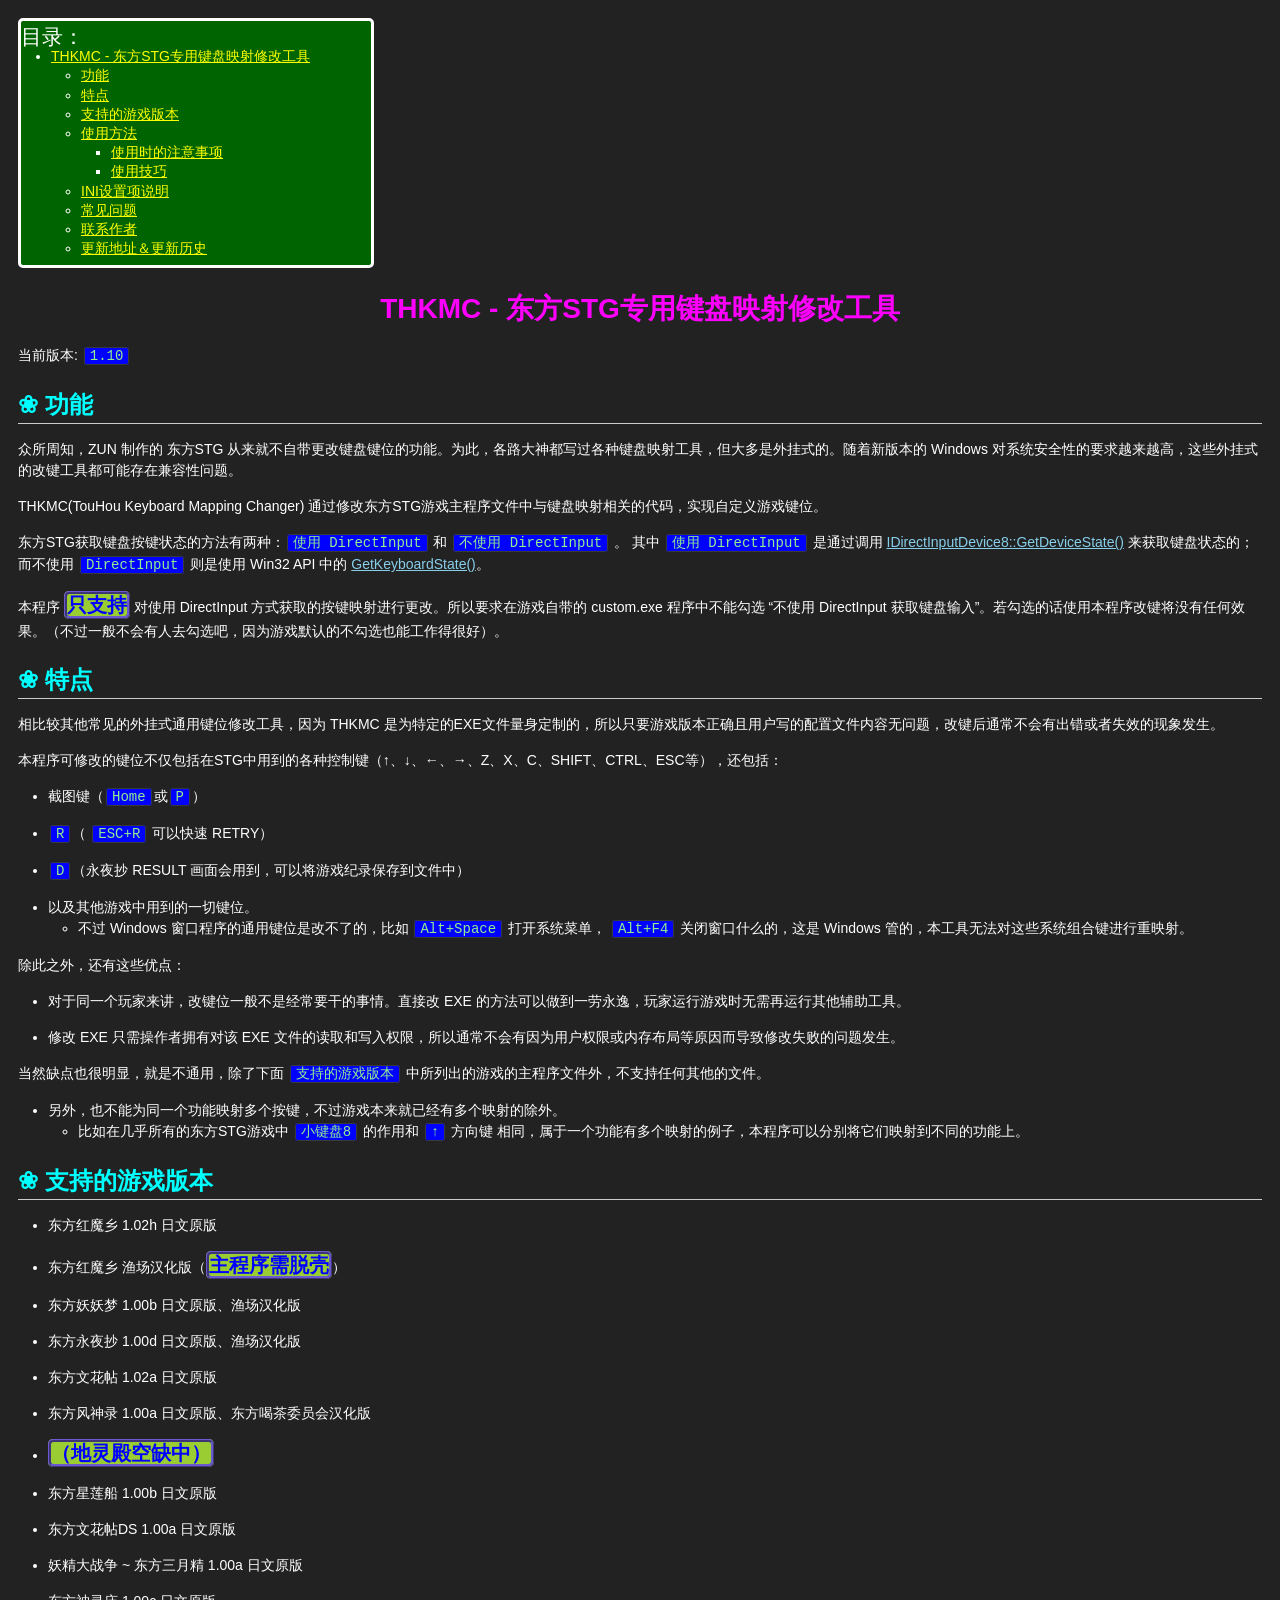
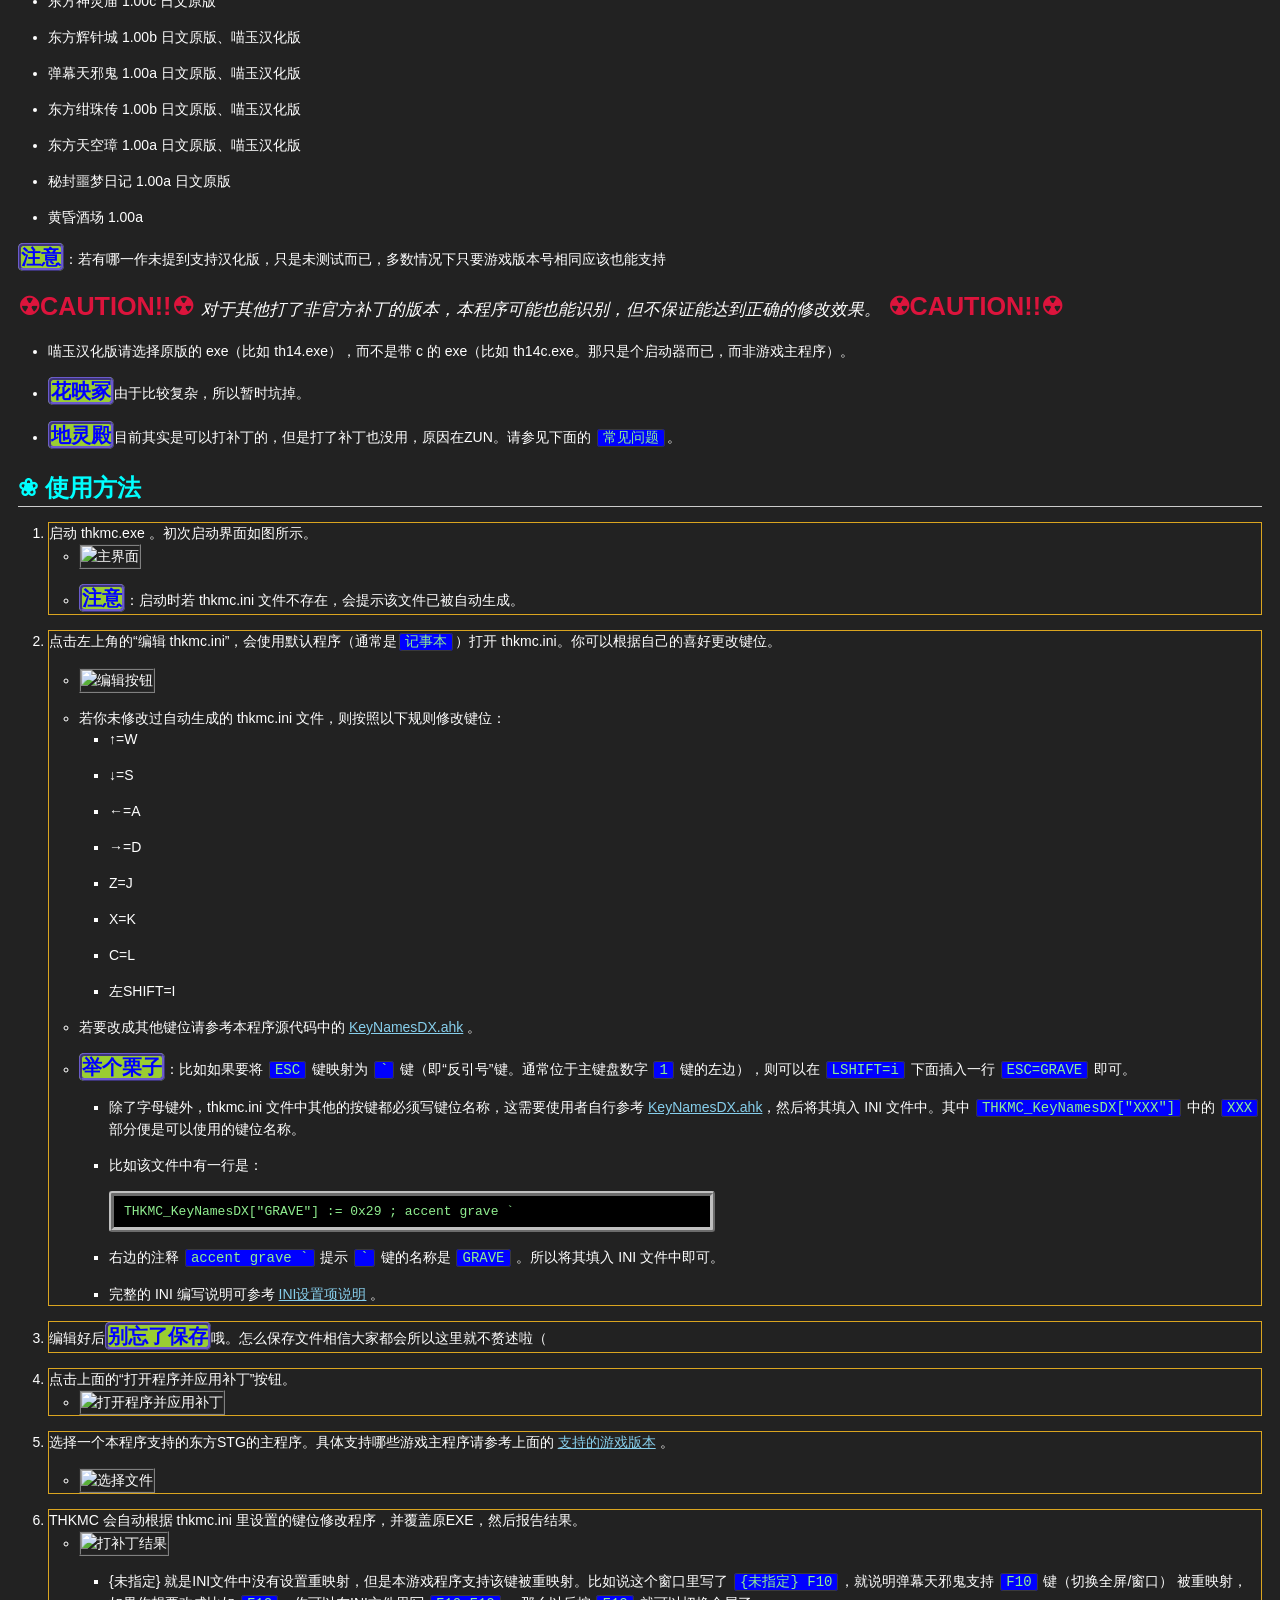
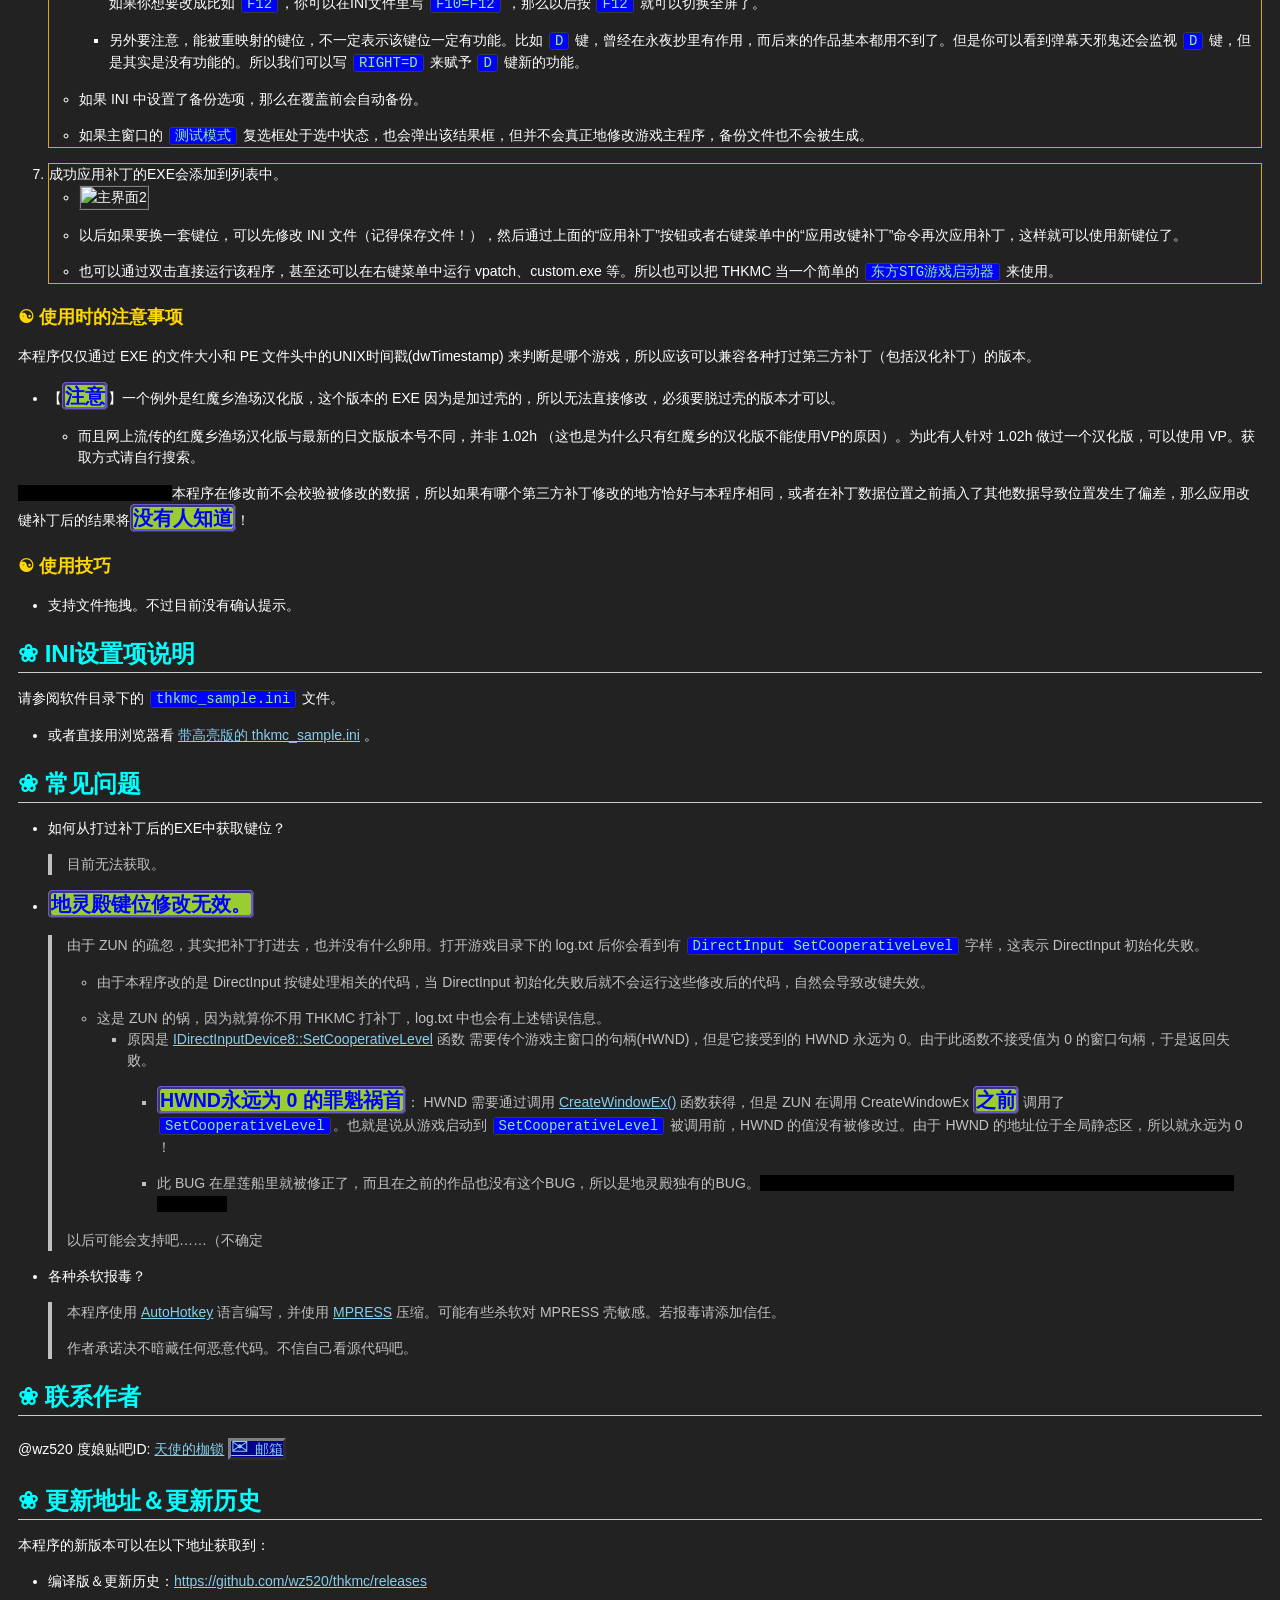
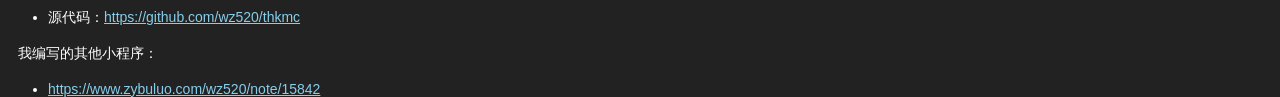
==== commit d565a29e: "release 1.10" ====
--- a/docs/help.html
+++ b/docs/help.html
@@ -27,7 +27,7 @@
 </ul>
 </div>
 <h1 id="thkmc---东方stg专用键盘映射修改工具">THKMC - 东方STG专用键盘映射修改工具</h1>
-<p>当前版本: <code>1.01</code></p>
+<p>当前版本: <code>1.10</code></p>
 <h2 id="功能">功能</h2>
 <p>众所周知，ZUN 制作的 东方STG 从来就不自带更改键盘键位的功能。为此，各路大神都写过各种键盘映射工具，但大多是外挂式的。随着新版本的 Windows 对系统安全性的要求越来越高，这些外挂式的改键工具都可能存在兼容性问题。</p>
 <p>THKMC(TouHou Keyboard Mapping Changer) 通过修改东方STG游戏主程序文件中与键盘映射相关的代码，实现自定义游戏键位。</p>
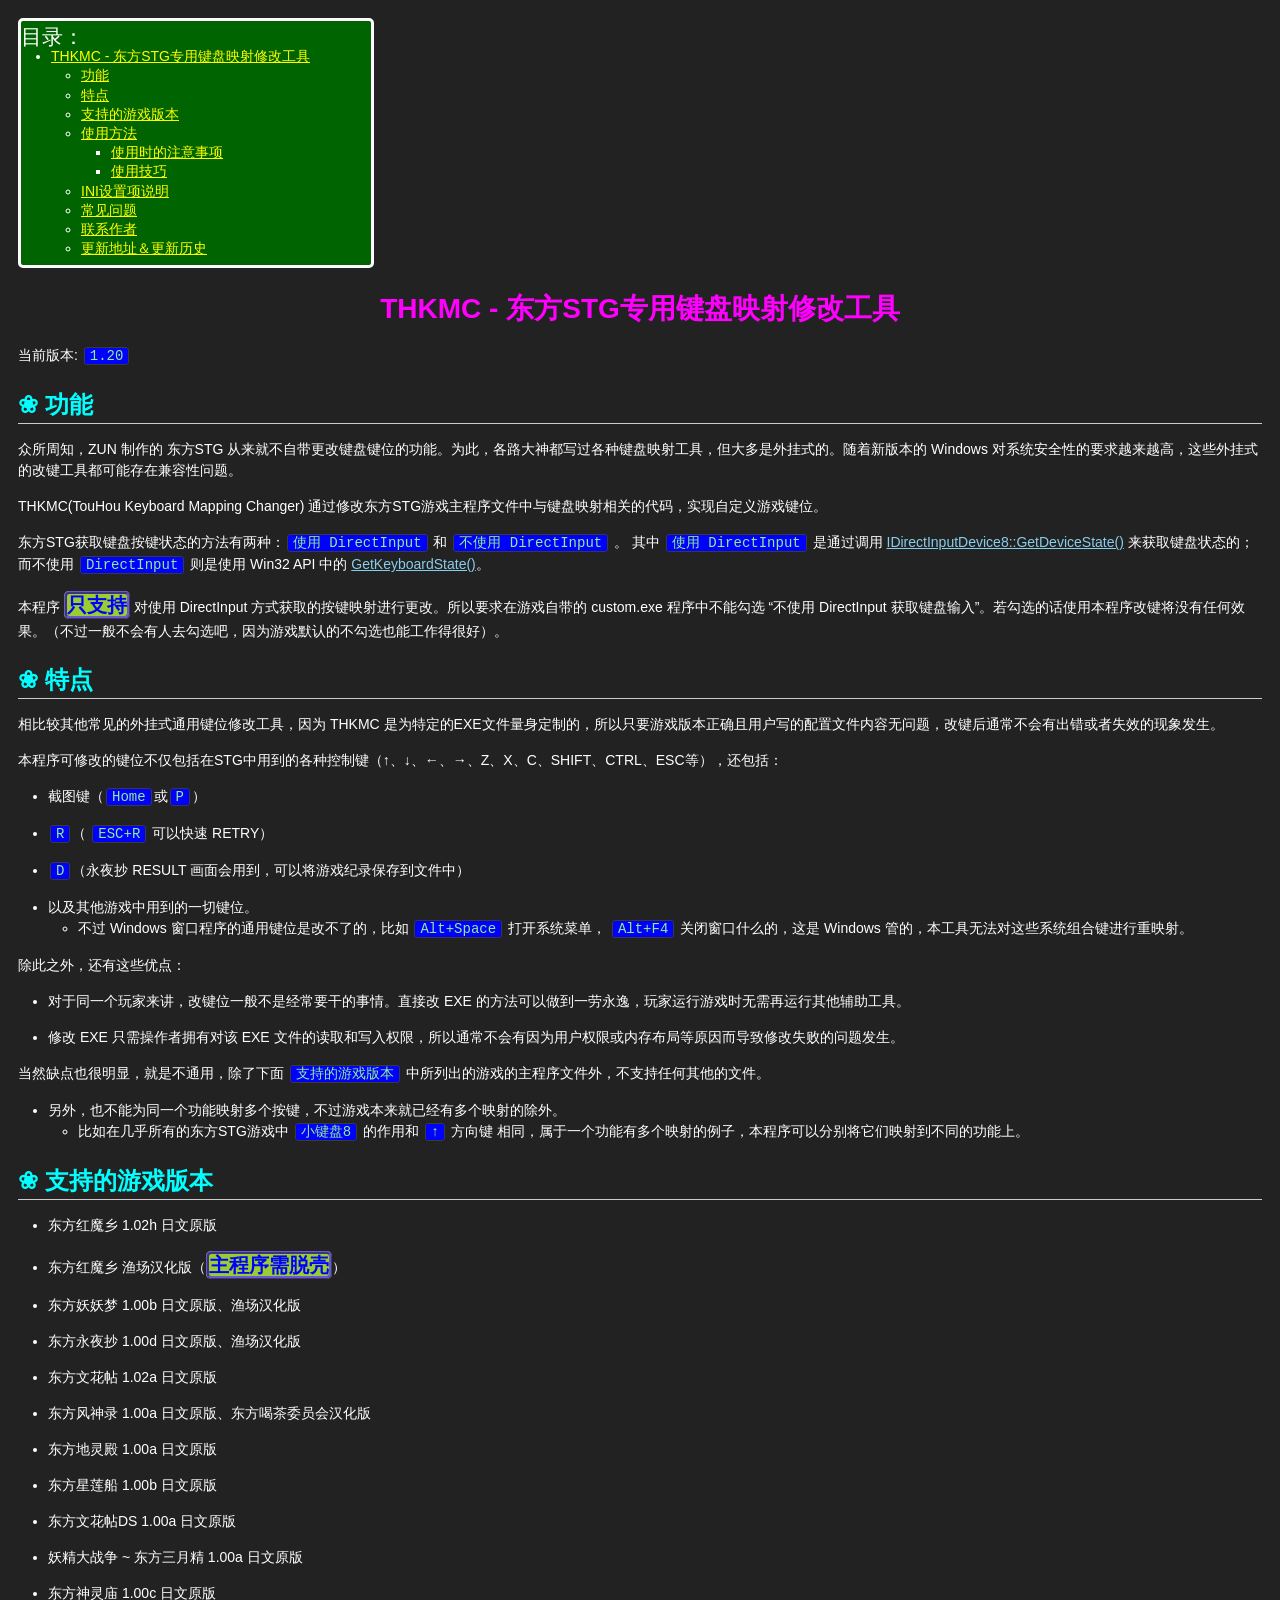
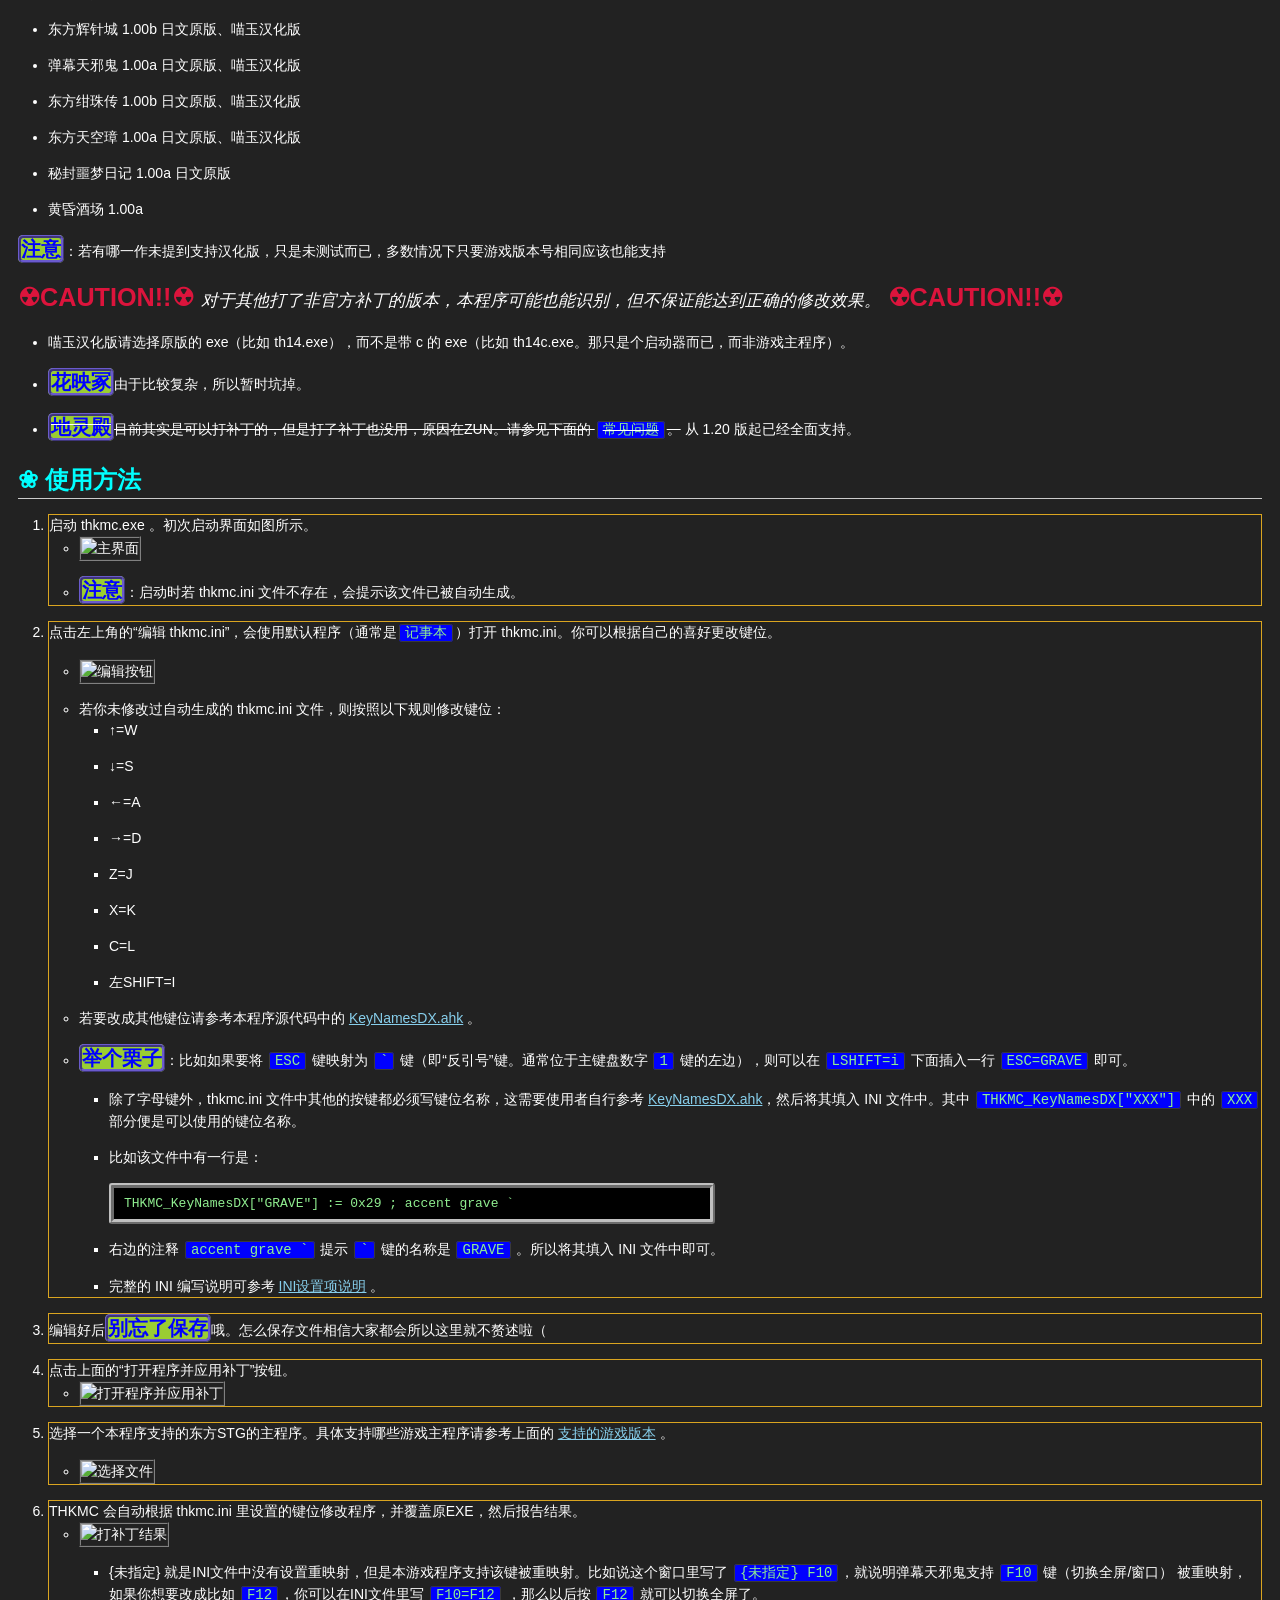
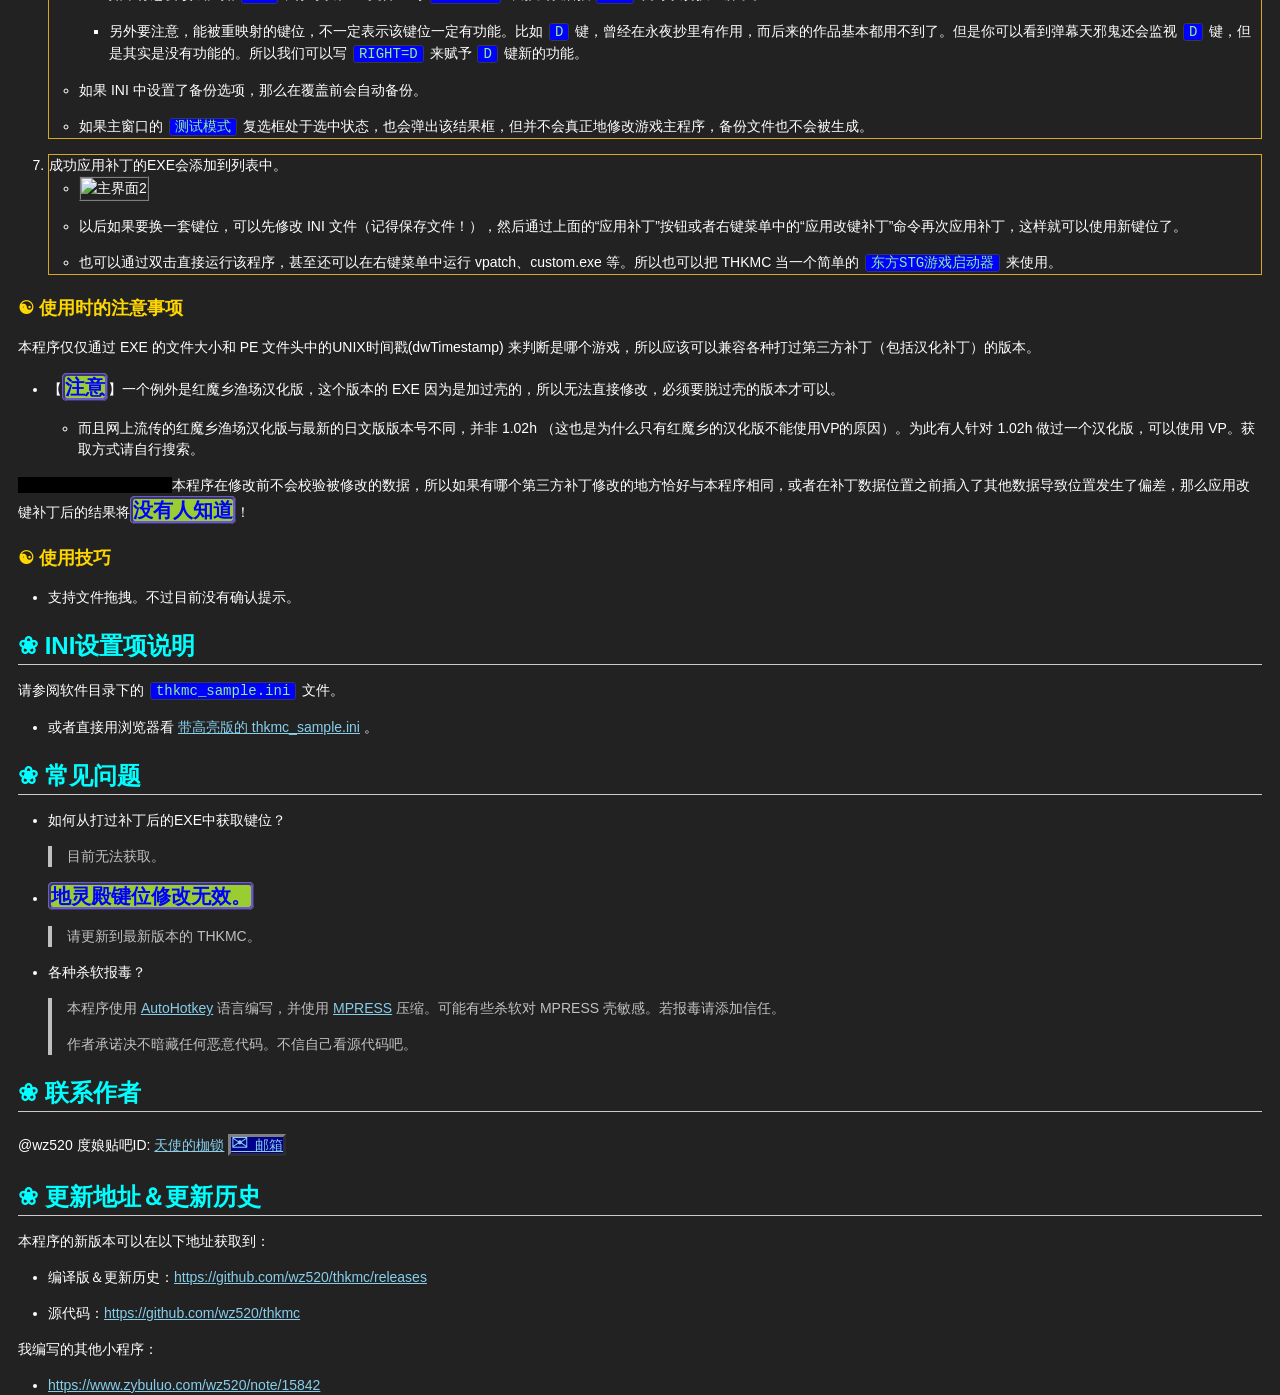
==== commit fd3b56fc: "release 1.20" ====
--- a/docs/help.html
+++ b/docs/help.html
@@ -27,7 +27,7 @@
 </ul>
 </div>
 <h1 id="thkmc---东方stg专用键盘映射修改工具">THKMC - 东方STG专用键盘映射修改工具</h1>
-<p>当前版本: <code>1.10</code></p>
+<p>当前版本: <code>1.20</code></p>
 <h2 id="功能">功能</h2>
 <p>众所周知，ZUN 制作的 东方STG 从来就不自带更改键盘键位的功能。为此，各路大神都写过各种键盘映射工具，但大多是外挂式的。随着新版本的 Windows 对系统安全性的要求越来越高，这些外挂式的改键工具都可能存在兼容性问题。</p>
 <p>THKMC(TouHou Keyboard Mapping Changer) 通过修改东方STG游戏主程序文件中与键盘映射相关的代码，实现自定义游戏键位。</p>
@@ -65,7 +65,7 @@
 <li>东方永夜抄 1.00d 日文原版、渔场汉化版</li>
 <li>东方文花帖 1.02a 日文原版</li>
 <li>东方风神录 1.00a 日文原版、东方喝茶委员会汉化版</li>
-<li><strong>（地灵殿空缺中）</strong></li>
+<li>东方地灵殿 1.00a 日文原版</li>
 <li>东方星莲船 1.00b 日文原版</li>
 <li>东方文花帖DS 1.00a 日文原版</li>
 <li>妖精大战争 ~ 东方三月精 1.00a 日文原版</li>
@@ -82,7 +82,7 @@
 <ul>
 <li>喵玉汉化版请选择原版的 exe（比如 th14.exe），而不是带 c 的 exe（比如 th14c.exe。那只是个启动器而已，而非游戏主程序）。</li>
 <li><strong>花映冢</strong>由于比较复杂，所以暂时坑掉。</li>
-<li><strong>地灵殿</strong>目前其实是可以打补丁的，但是打了补丁也没用，原因在ZUN。请参见下面的 <code>常见问题</code>。</li>
+<li><s><strong>地灵殿</strong>目前其实是可以打补丁的，但是打了补丁也没用，原因在ZUN。请参见下面的 <code>常见问题</code>。</s> 从 1.20 版起已经全面支持。</li>
 </ul>
 <h2 id="使用方法">使用方法</h2>
 <ol style="list-style-type: decimal">
@@ -167,19 +167,7 @@
 </blockquote></li>
 <li><p><strong>地灵殿键位修改无效。</strong></p>
 <blockquote>
-由于 ZUN 的疏忽，其实把补丁打进去，也并没有什么卵用。打开游戏目录下的 log.txt 后你会看到有 <code>DirectInput SetCooperativeLevel</code> 字样，这表示 DirectInput 初始化失败。
-<ul>
-<li>由于本程序改的是 DirectInput 按键处理相关的代码，当 DirectInput 初始化失败后就不会运行这些修改后的代码，自然会导致改键失效。</li>
-<li>这是 ZUN 的锅，因为就算你不用 THKMC 打补丁，log.txt 中也会有上述错误信息。
-<ul>
-<li>原因是 <a href="https://msdn.microsoft.com/en-us/library/windows/desktop/microsoft.directx_sdk.idirectinputdevice8.idirectinputdevice8.setcooperativelevel(v=vs.85).aspx">IDirectInputDevice8::SetCooperativeLevel</a> 函数 需要传个游戏主窗口的句柄(HWND)，但是它接受到的 HWND 永远为 0。由于此函数不接受值为 0 的窗口句柄，于是返回失败。
-<ul>
-<li><strong>HWND永远为 0 的罪魁祸首</strong>： HWND 需要通过调用 <a href="https://msdn.microsoft.com/en-us/library/windows/desktop/ms632680(v=vs.85).aspx">CreateWindowEx()</a> 函数获得，但是 ZUN 在调用 CreateWindowEx <strong>之前</strong> 调用了 <code>SetCooperativeLevel</code>。也就是说从游戏启动到 <code>SetCooperativeLevel</code> 被调用前，HWND 的值没有被修改过。由于 HWND 的地址位于全局静态区，所以就永远为 0 ！</li>
-<li>此 BUG 在星莲船里就被修正了，而且在之前的作品也没有这个BUG，所以是地灵殿独有的BUG。<del>（于是2un你既然在星莲船里已经修正了这个BUG为什么不给地灵殿也出个补丁啊！（摔</del></li>
-</ul></li>
-</ul></li>
-</ul>
-<p>以后可能会支持吧……（不确定</p>
+<p>请更新到最新版本的 THKMC。</p>
 </blockquote></li>
 <li><p>各种杀软报毒？</p>
 <blockquote>
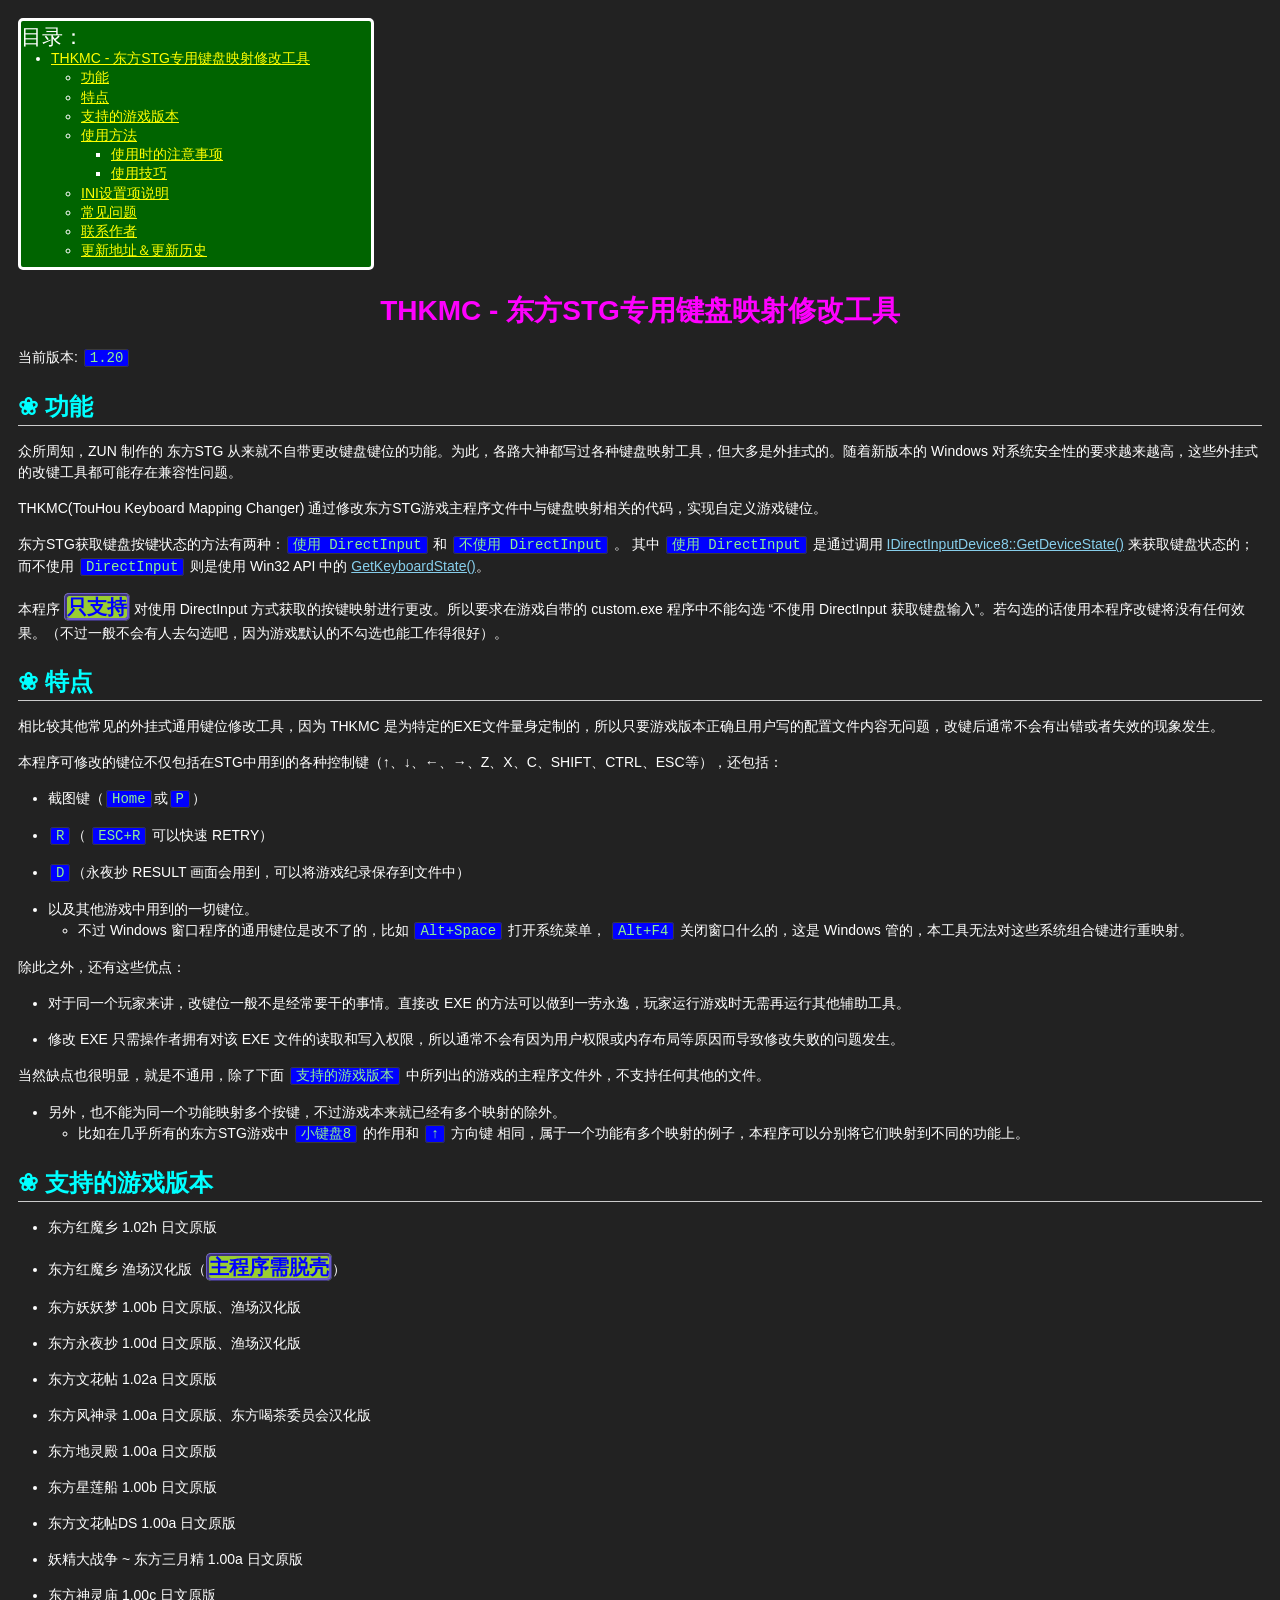
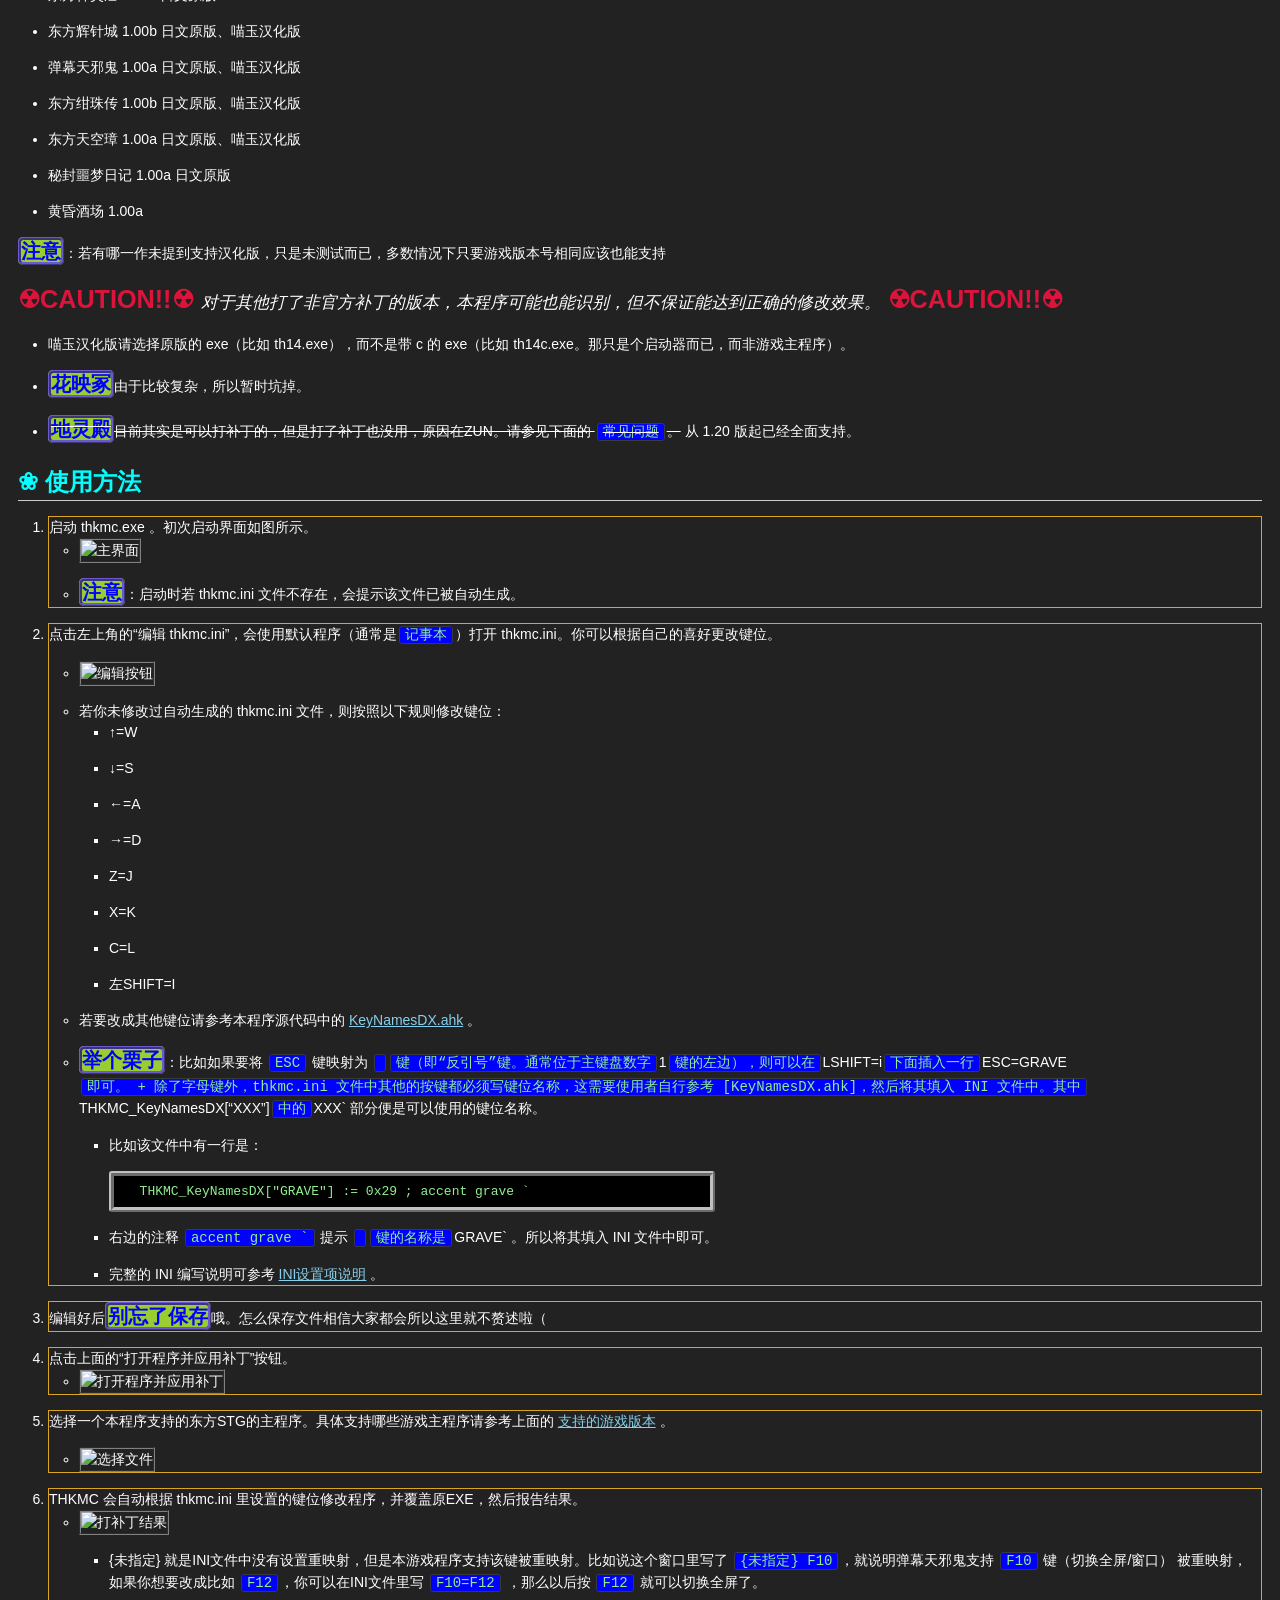
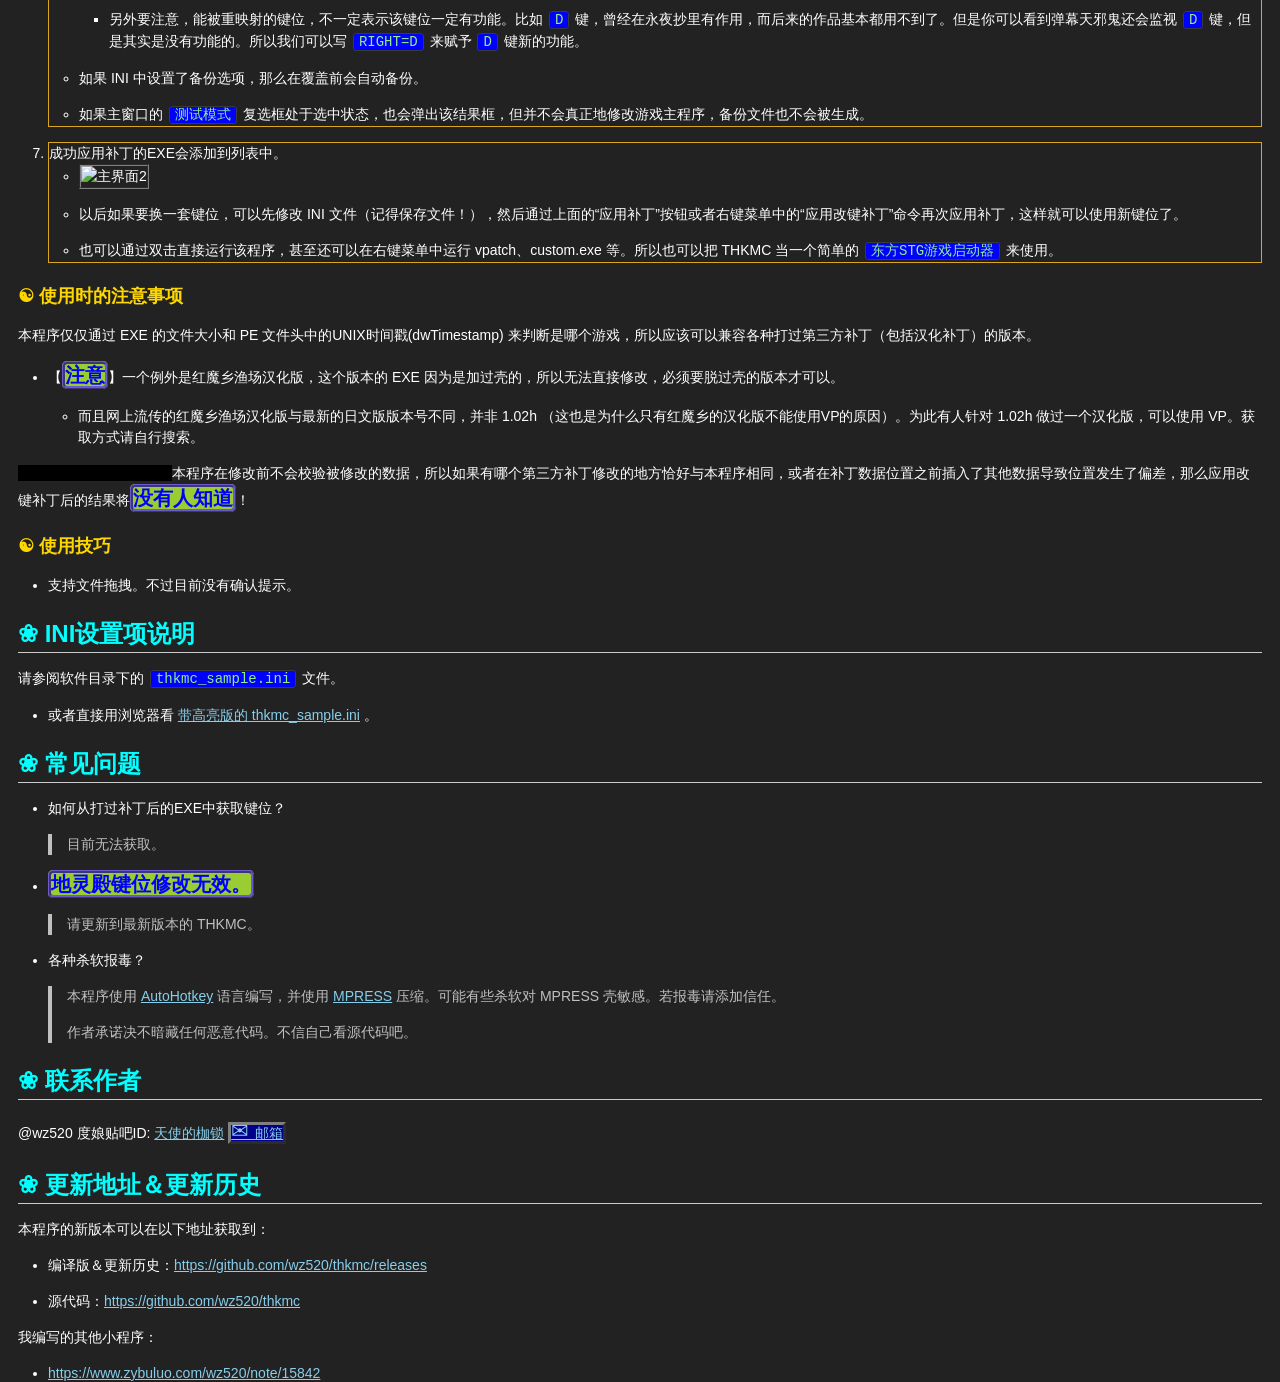
==== commit ba144131: "docs/GNUmakefile cannot work with pandoc 2.7.2 Because as of pandoc 2.0.6, the -S option is no longe" ====
--- a/docs/help.html
+++ b/docs/help.html
@@ -1,15 +1,23 @@
-<!DOCTYPE html PUBLIC "-//W3C//DTD XHTML 1.0 Transitional//EN" "http://www.w3.org/TR/xhtml1/DTD/xhtml1-transitional.dtd">
+<!DOCTYPE html>
 <html xmlns="http://www.w3.org/1999/xhtml" lang="zh" xml:lang="zh">
 <head>
-  <meta http-equiv="Content-Type" content="text/html; charset=utf-8" />
-  <meta http-equiv="Content-Style-Type" content="text/css" />
+  <meta charset="utf-8" />
   <meta name="generator" content="pandoc" />
-  <title></title>
-  <style type="text/css">code{white-space: pre;}</style>
-  <link rel="stylesheet" href="style.css" type="text/css" />
+  <meta name="viewport" content="width=device-width, initial-scale=1.0, user-scalable=yes" />
+  <title>THKMC Help</title>
+  <style>
+      code{white-space: pre-wrap;}
+      span.smallcaps{font-variant: small-caps;}
+      span.underline{text-decoration: underline;}
+      div.column{display: inline-block; vertical-align: top; width: 50%;}
+  </style>
+  <link rel="stylesheet" href="style.css" />
+  <!--[if lt IE 9]>
+    <script src="//cdnjs.cloudflare.com/ajax/libs/html5shiv/3.7.3/html5shiv-printshiv.min.js"></script>
+  <![endif]-->
 </head>
 <body>
-<div id="TOC">
+<nav id="TOC" role="doc-toc">
 <ul>
 <li><a href="#thkmc---东方stg专用键盘映射修改工具">THKMC - 东方STG专用键盘映射修改工具</a><ul>
 <li><a href="#功能">功能</a></li>
@@ -25,7 +33,7 @@
 <li><a href="#更新地址更新历史">更新地址＆更新历史</a></li>
 </ul></li>
 </ul>
-</div>
+</nav>
 <h1 id="thkmc---东方stg专用键盘映射修改工具">THKMC - 东方STG专用键盘映射修改工具</h1>
 <p>当前版本: <code>1.20</code></p>
 <h2 id="功能">功能</h2>
@@ -85,15 +93,15 @@
 <li><s><strong>地灵殿</strong>目前其实是可以打补丁的，但是打了补丁也没用，原因在ZUN。请参见下面的 <code>常见问题</code>。</s> 从 1.20 版起已经全面支持。</li>
 </ul>
 <h2 id="使用方法">使用方法</h2>
-<ol style="list-style-type: decimal">
+<ol type="1">
 <li>启动 thkmc.exe 。初次启动界面如图所示。
 <ul>
-<li><img src="https://i.loli.net/2018/11/25/5bfa78bb3914b.png" alt="主界面" /></li>
+<li><img src="https://i.loli.net/2018/11/25/5bfa78bb3914b.png" title="fig:" alt="主界面" /></li>
 <li><strong>注意</strong>：启动时若 thkmc.ini 文件不存在，会提示该文件已被自动生成。</li>
 </ul></li>
 <li>点击左上角的“编辑 thkmc.ini”，会使用默认程序（通常是<code>记事本</code>）打开 thkmc.ini。你可以根据自己的喜好更改键位。
 <ul>
-<li><img src="https://i.loli.net/2018/11/25/5bfa8276be20b.png" alt="编辑按钮" /></li>
+<li><img src="https://i.loli.net/2018/11/25/5bfa8276be20b.png" title="fig:" alt="编辑按钮" /></li>
 <li>若你未修改过自动生成的 thkmc.ini 文件，则按照以下规则修改键位：
 <ul>
 <li>↑=W</li>
@@ -106,27 +114,26 @@
 <li>左SHIFT=I</li>
 </ul></li>
 <li>若要改成其他键位请参考本程序源代码中的 <a href="https://github.com/wz520/thkmc/blob/master/KeyNamesDX.ahk">KeyNamesDX.ahk</a> 。</li>
-<li><strong>举个栗子</strong>：比如如果要将 <code>ESC</code> 键映射为 <code>`</code> 键（即“反引号”键。通常位于主键盘数字 <code>1</code> 键的左边），则可以在 <code>LSHIFT=i</code> 下面插入一行 <code>ESC=GRAVE</code> 即可。
+<li><strong>举个栗子</strong>：比如如果要将 <code>ESC</code> 键映射为 <code></code> <code>键（即“反引号”键。通常位于主键盘数字</code>1<code>键的左边），则可以在</code>LSHIFT=i<code>下面插入一行</code>ESC=GRAVE<code>即可。   + 除了字母键外，thkmc.ini 文件中其他的按键都必须写键位名称，这需要使用者自行参考 [KeyNamesDX.ahk]，然后将其填入 INI 文件中。其中</code>THKMC_KeyNamesDX[“XXX”]<code>中的</code>XXX` 部分便是可以使用的键位名称。
 <ul>
-<li>除了字母键外，thkmc.ini 文件中其他的按键都必须写键位名称，这需要使用者自行参考 <a href="https://github.com/wz520/thkmc/blob/master/KeyNamesDX.ahk">KeyNamesDX.ahk</a>，然后将其填入 INI 文件中。其中 <code>THKMC_KeyNamesDX[&quot;XXX&quot;]</code> 中的 <code>XXX</code> 部分便是可以使用的键位名称。</li>
 <li><p>比如该文件中有一行是：</p>
-<pre><code>THKMC_KeyNamesDX[&quot;GRAVE&quot;] := 0x29 ; accent grave `</code></pre></li>
-<li>右边的注释 <code>accent grave `</code> 提示 <code>`</code> 键的名称是 <code>GRAVE</code> 。所以将其填入 INI 文件中即可。</li>
-<li>完整的 INI 编写说明可参考 <a href="#ini设置项说明">INI设置项说明</a> 。</li>
+<pre><code>  THKMC_KeyNamesDX[&quot;GRAVE&quot;] := 0x29 ; accent grave `</code></pre></li>
+<li><p>右边的注释 <code>accent grave `</code> 提示 <code></code> <code>键的名称是</code>GRAVE` 。所以将其填入 INI 文件中即可。</p></li>
+<li><p>完整的 INI 编写说明可参考 <a href="#ini设置项说明">INI设置项说明</a> 。</p></li>
 </ul></li>
 </ul></li>
 <li>编辑好后<strong>别忘了保存</strong>哦。怎么保存文件相信大家都会所以这里就不赘述啦（</li>
 <li>点击上面的“打开程序并应用补丁”按钮。
 <ul>
-<li><img src="https://i.loli.net/2018/11/25/5bfa83b457d71.png" alt="打开程序并应用补丁" /></li>
+<li><img src="https://i.loli.net/2018/11/25/5bfa83b457d71.png" title="fig:" alt="打开程序并应用补丁" /></li>
 </ul></li>
 <li>选择一个本程序支持的东方STG的主程序。具体支持哪些游戏主程序请参考上面的 <a href="#支持的游戏版本">支持的游戏版本</a> 。
 <ul>
-<li><img src="https://i.loli.net/2018/11/25/5bfa8401a323b.png" alt="选择文件" /></li>
+<li><img src="https://i.loli.net/2018/11/25/5bfa8401a323b.png" title="fig:" alt="选择文件" /></li>
 </ul></li>
 <li>THKMC 会自动根据 thkmc.ini 里设置的键位修改程序，并覆盖原EXE，然后报告结果。
 <ul>
-<li><img src="https://i.loli.net/2018/11/25/5bfa84db41b1a.png" alt="打补丁结果" />
+<li><img src="https://i.loli.net/2018/11/25/5bfa84db41b1a.png" title="fig:" alt="打补丁结果" />
 <ul>
 <li>{未指定} 就是INI文件中没有设置重映射，但是本游戏程序支持该键被重映射。比如说这个窗口里写了 <code>{未指定} F10</code>，就说明弹幕天邪鬼支持 <code>F10</code> 键（切换全屏/窗口） 被重映射，如果你想要改成比如 <code>F12</code>，你可以在INI文件里写 <code>F10=F12</code> ，那么以后按 <code>F12</code> 就可以切换全屏了。</li>
 <li>另外要注意，能被重映射的键位，不一定表示该键位一定有功能。比如 <code>D</code> 键，曾经在永夜抄里有作用，而后来的作品基本都用不到了。但是你可以看到弹幕天邪鬼还会监视 <code>D</code> 键，但是其实是没有功能的。所以我们可以写 <code>RIGHT=D</code> 来赋予 <code>D</code> 键新的功能。</li>
@@ -136,7 +143,7 @@
 </ul></li>
 <li>成功应用补丁的EXE会添加到列表中。
 <ul>
-<li><img src="https://i.loli.net/2018/11/25/5bfa85d4f3e20.png" alt="主界面2" /></li>
+<li><img src="https://i.loli.net/2018/11/25/5bfa85d4f3e20.png" title="fig:" alt="主界面2" /></li>
 <li>以后如果要换一套键位，可以先修改 INI 文件（记得保存文件！），然后通过上面的“应用补丁”按钮或者右键菜单中的“应用改键补丁”命令再次应用补丁，这样就可以使用新键位了。</li>
 <li>也可以通过双击直接运行该程序，甚至还可以在右键菜单中运行 vpatch、custom.exe 等。所以也可以把 THKMC 当一个简单的 <code>东方STG游戏启动器</code> 来使用。</li>
 </ul></li>
@@ -176,7 +183,7 @@
 </blockquote></li>
 </ul>
 <h2 id="联系作者">联系作者</h2>
-<p><span class="citation">@wz520</span> 度娘贴吧ID: <a href="http://tieba.baidu.com/home/main?id=f861cceccab9b5c4bccfcbf83d00&amp;fr=userbar">天使的枷锁</a> <span class="mail"><a href="&#x6d;&#x61;&#x69;&#108;&#116;&#x6f;&#58;&#x77;&#x69;&#110;&#x67;&#122;&#x65;&#114;&#x6f;&#x31;&#48;&#52;&#48;&#64;&#x67;&#x6d;&#x61;&#x69;&#108;&#46;&#x63;&#x6f;&#x6d;" class="email">&#37038;&#x7bb1;</a></span></p>
+<p><span class="citation" data-cites="wz520">@wz520</span> 度娘贴吧ID: <a href="http://tieba.baidu.com/home/main?id=f861cceccab9b5c4bccfcbf83d00&amp;fr=userbar">天使的枷锁</a> <span class="mail"><a href="&#x6d;&#x61;&#x69;&#108;&#116;&#x6f;&#58;&#x77;&#x69;&#110;&#x67;&#122;&#x65;&#114;&#x6f;&#x31;&#48;&#52;&#48;&#64;&#x67;&#x6d;&#x61;&#x69;&#108;&#46;&#x63;&#x6f;&#x6d;" class="email">&#37038;&#x7bb1;</a></span></p>
 <h2 id="更新地址更新历史">更新地址＆更新历史</h2>
 <p>本程序的新版本可以在以下地址获取到：</p>
 <ul>
--- a/docs/style.css
+++ b/docs/style.css
@@ -55,11 +55,11 @@
 }
 
 
-div#TOC:before {
+nav#TOC:before {
 	content: "目录：";
 	font-size: 1.5em;
 }
-div#TOC{
+nav#TOC{
 	border: 3px solid white;
 	border-radius: 5px;
 	line-height: 30%;
@@ -67,21 +67,21 @@
 	width: 25em;
 	background-color: darkgreen;
 }
-div#TOC ul{
+nav#TOC ul{
 	/* list-style-type: square; */
 	/* display: inline; */
 }
-div#TOC ul li{
+nav#TOC ul li{
 	/* display: inline; */
 }
-div#TOC ul li a{
+nav#TOC ul li a{
 	color: yellow;
 	transition: background-color 0.5s, color 0.5s;
 }
-div#TOC ul li a:active {
+nav#TOC ul li a:active {
 	color: red;
 }
-div#TOC ul li a:hover {
+nav#TOC ul li a:hover {
 	/* color: fuchsia; */
 	/* background-color: darkblue; */
 	color: orange;
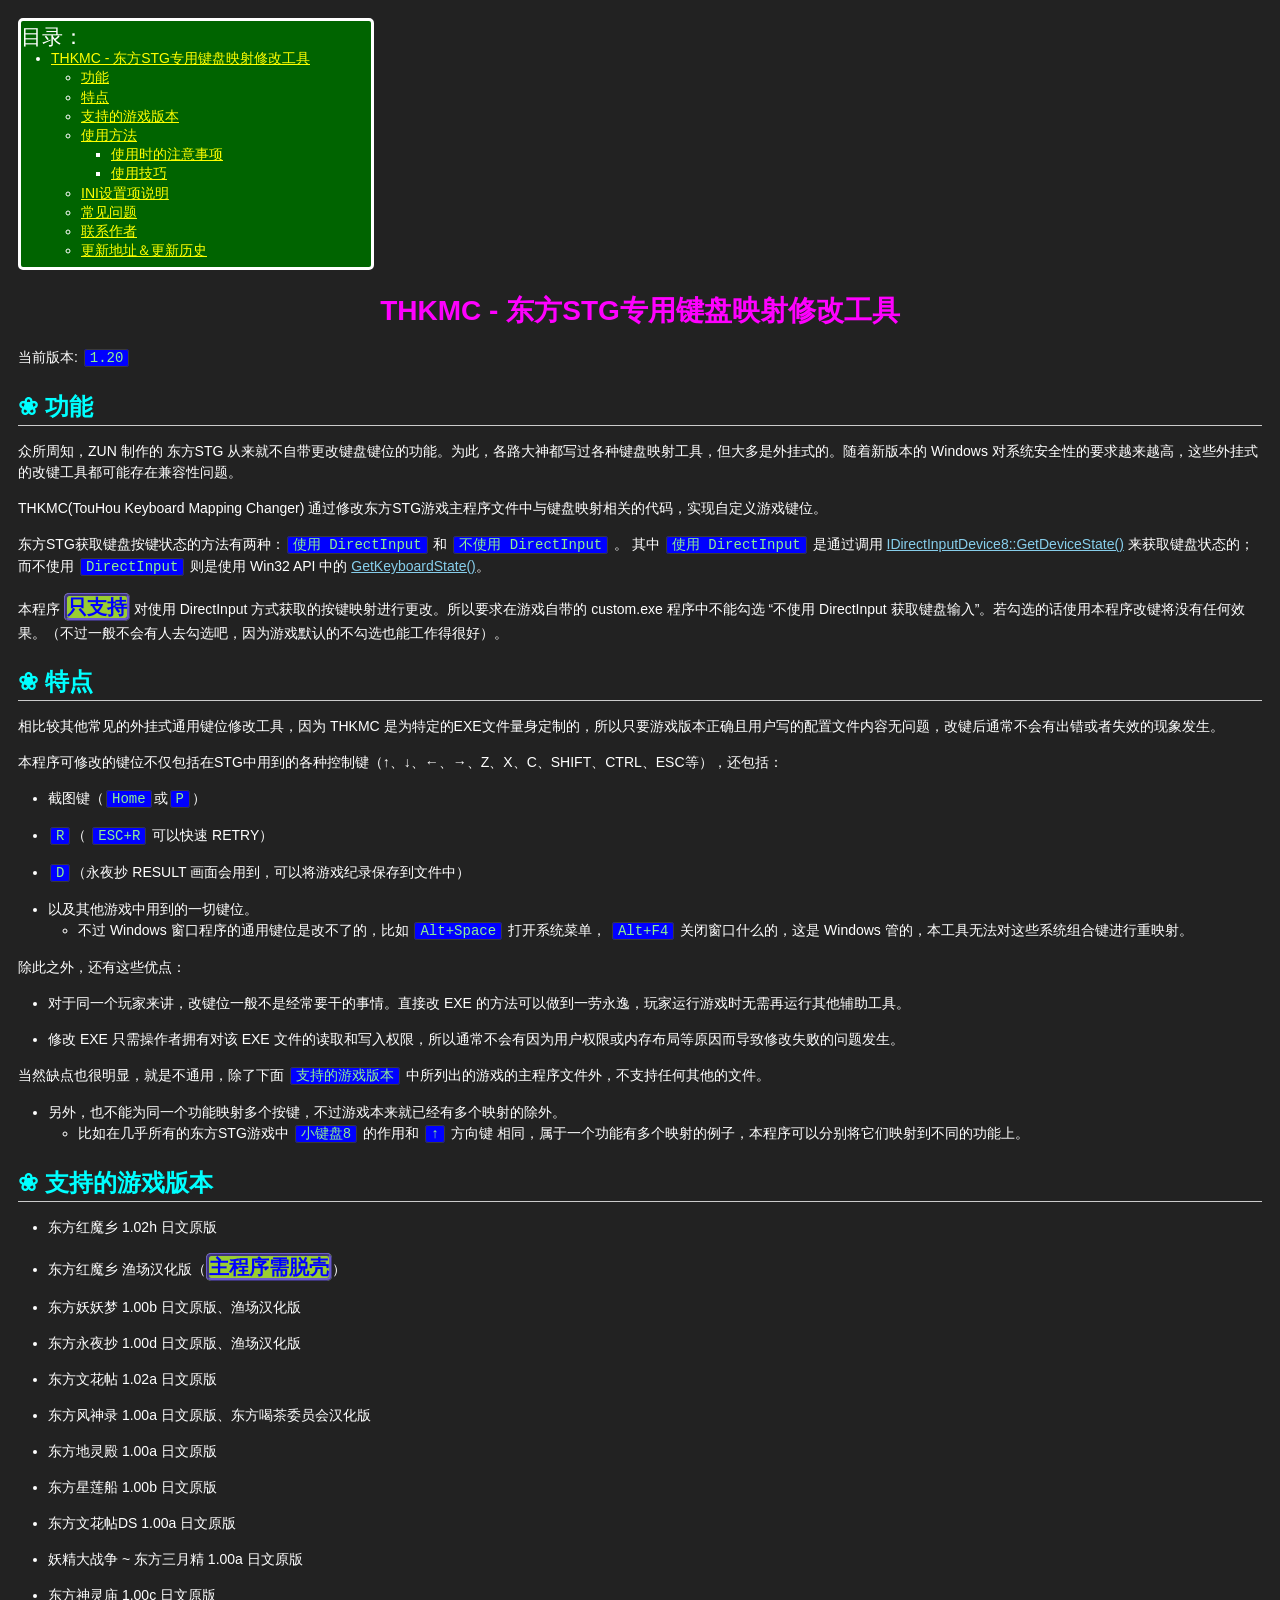
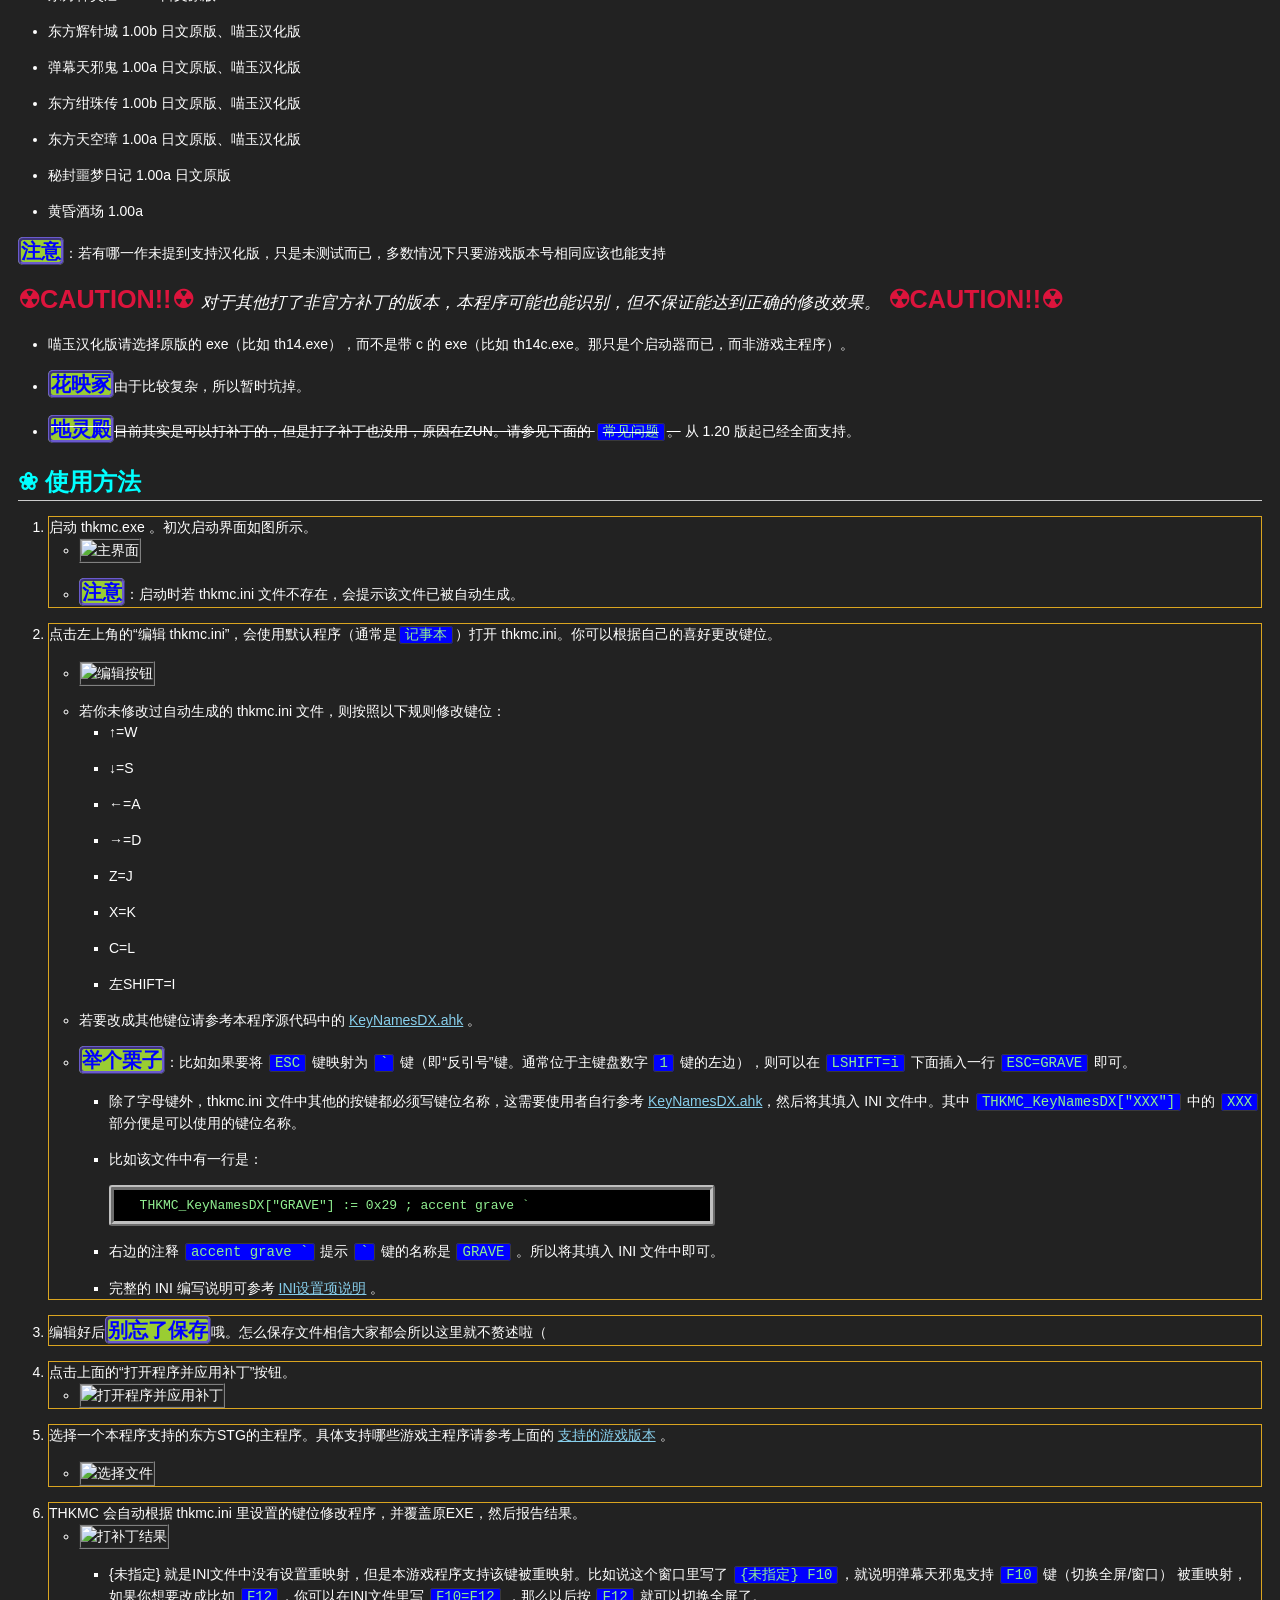
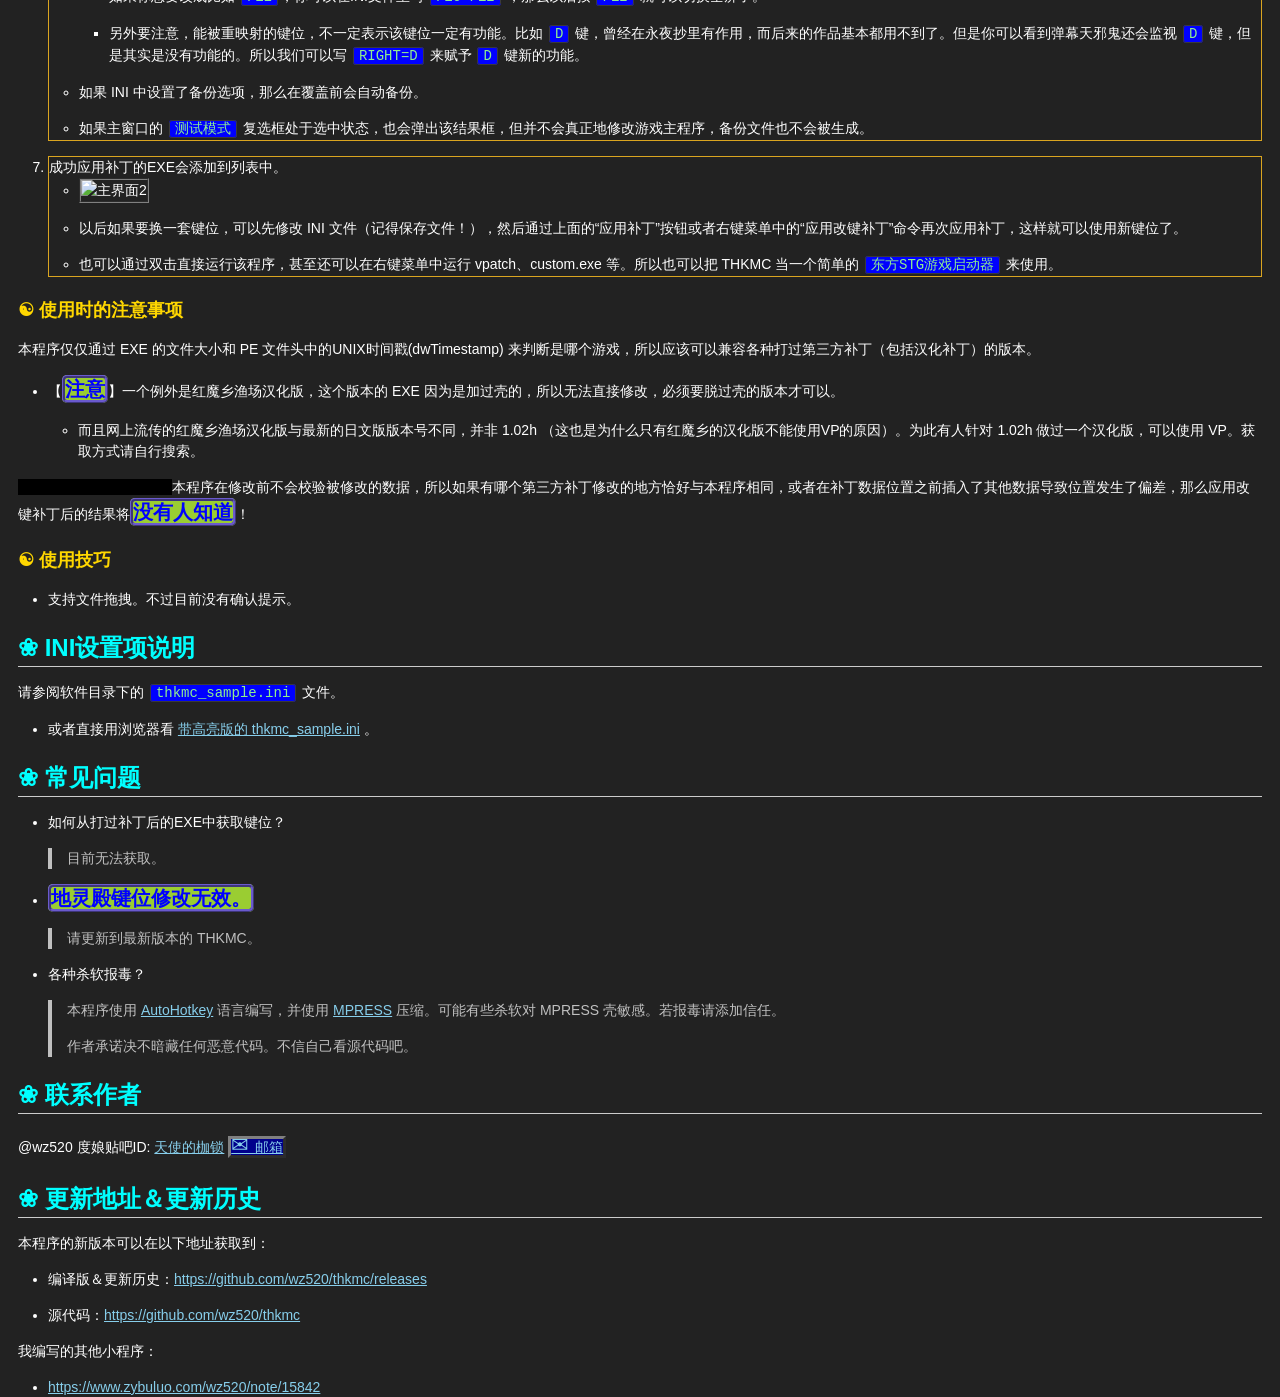
==== commit ebfa1196: "fix help.md" ====
--- a/docs/help.html
+++ b/docs/help.html
@@ -114,11 +114,12 @@
 <li>左SHIFT=I</li>
 </ul></li>
 <li>若要改成其他键位请参考本程序源代码中的 <a href="https://github.com/wz520/thkmc/blob/master/KeyNamesDX.ahk">KeyNamesDX.ahk</a> 。</li>
-<li><strong>举个栗子</strong>：比如如果要将 <code>ESC</code> 键映射为 <code></code> <code>键（即“反引号”键。通常位于主键盘数字</code>1<code>键的左边），则可以在</code>LSHIFT=i<code>下面插入一行</code>ESC=GRAVE<code>即可。   + 除了字母键外，thkmc.ini 文件中其他的按键都必须写键位名称，这需要使用者自行参考 [KeyNamesDX.ahk]，然后将其填入 INI 文件中。其中</code>THKMC_KeyNamesDX[“XXX”]<code>中的</code>XXX` 部分便是可以使用的键位名称。
+<li><strong>举个栗子</strong>：比如如果要将 <code>ESC</code> 键映射为 <code>`</code> 键（即“反引号”键。通常位于主键盘数字 <code>1</code> 键的左边），则可以在 <code>LSHIFT=i</code> 下面插入一行 <code>ESC=GRAVE</code> 即可。
 <ul>
+<li><p>除了字母键外，thkmc.ini 文件中其他的按键都必须写键位名称，这需要使用者自行参考 <a href="https://github.com/wz520/thkmc/blob/master/KeyNamesDX.ahk">KeyNamesDX.ahk</a>，然后将其填入 INI 文件中。其中 <code>THKMC_KeyNamesDX["XXX"]</code> 中的 <code>XXX</code> 部分便是可以使用的键位名称。</p></li>
 <li><p>比如该文件中有一行是：</p>
 <pre><code>  THKMC_KeyNamesDX[&quot;GRAVE&quot;] := 0x29 ; accent grave `</code></pre></li>
-<li><p>右边的注释 <code>accent grave `</code> 提示 <code></code> <code>键的名称是</code>GRAVE` 。所以将其填入 INI 文件中即可。</p></li>
+<li><p>右边的注释 <code>accent grave `</code> 提示 <code>`</code> 键的名称是 <code>GRAVE</code> 。所以将其填入 INI 文件中即可。</p></li>
 <li><p>完整的 INI 编写说明可参考 <a href="#ini设置项说明">INI设置项说明</a> 。</p></li>
 </ul></li>
 </ul></li>
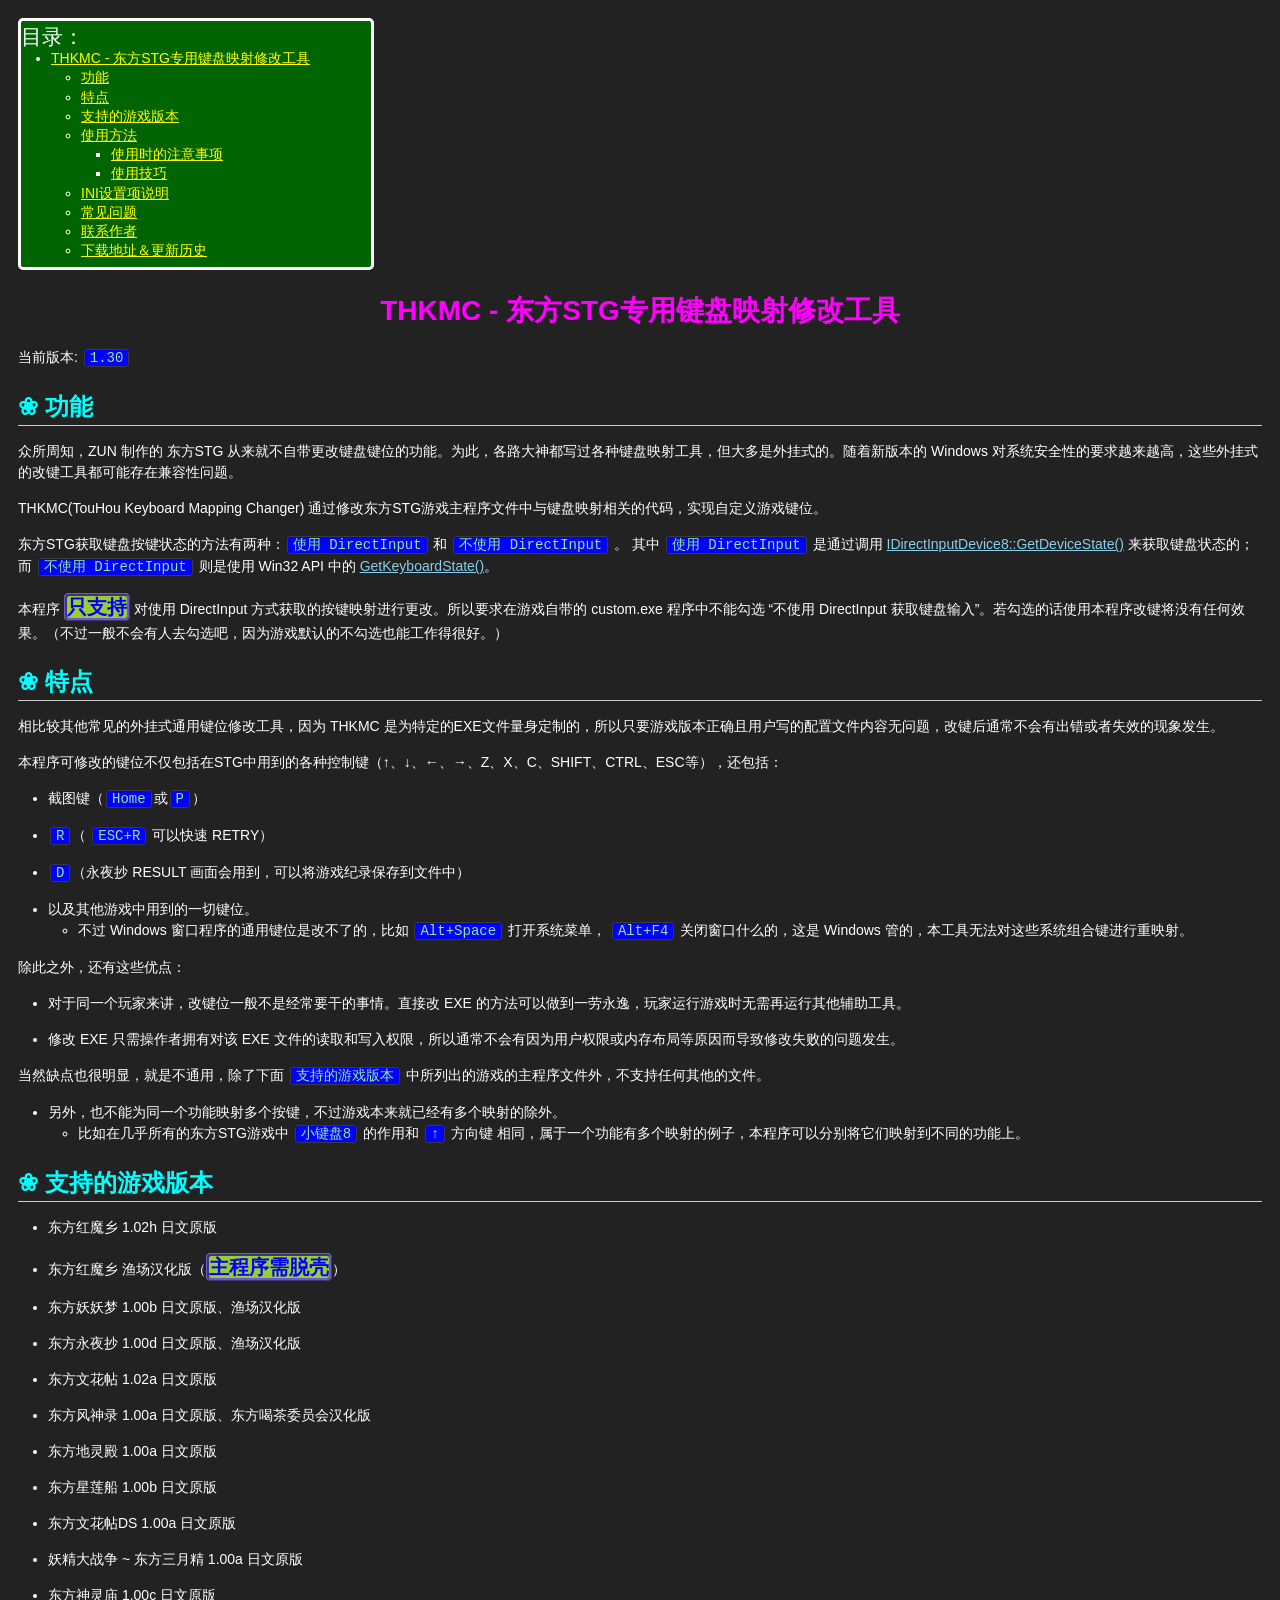
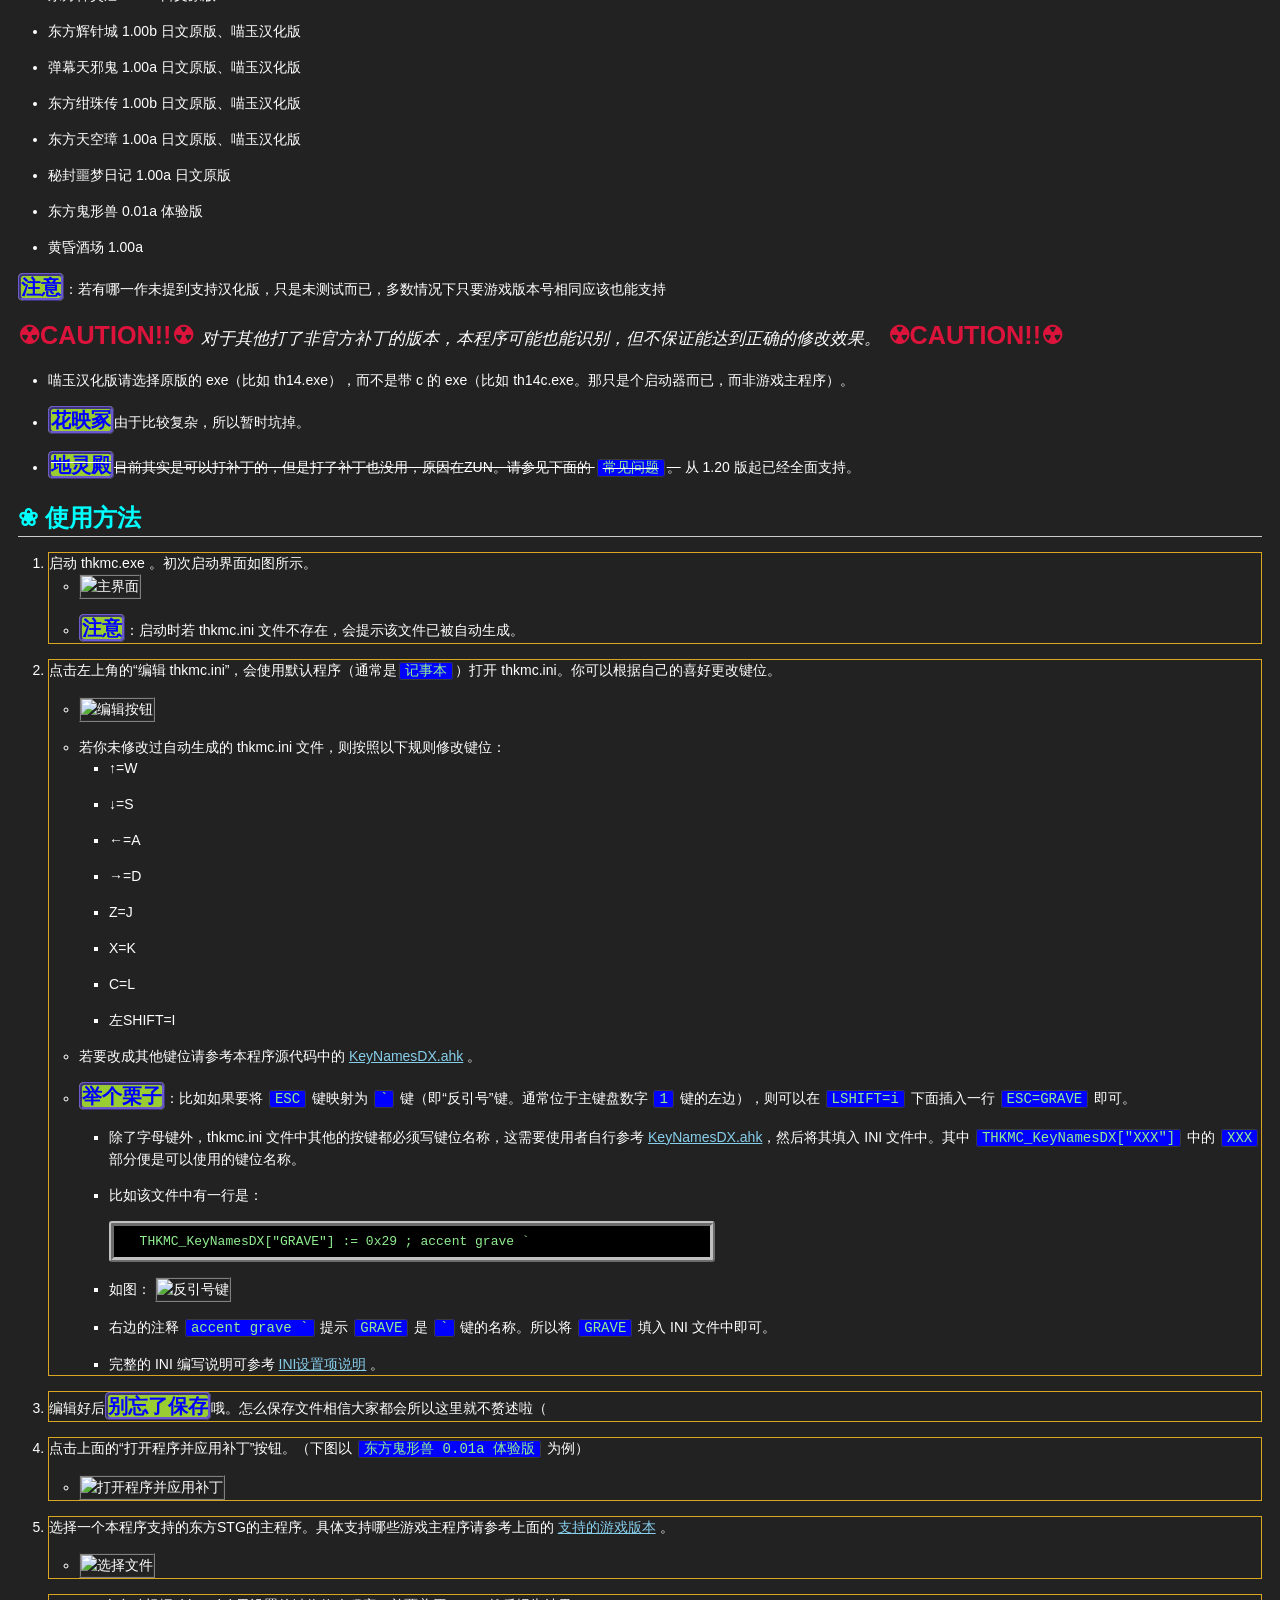
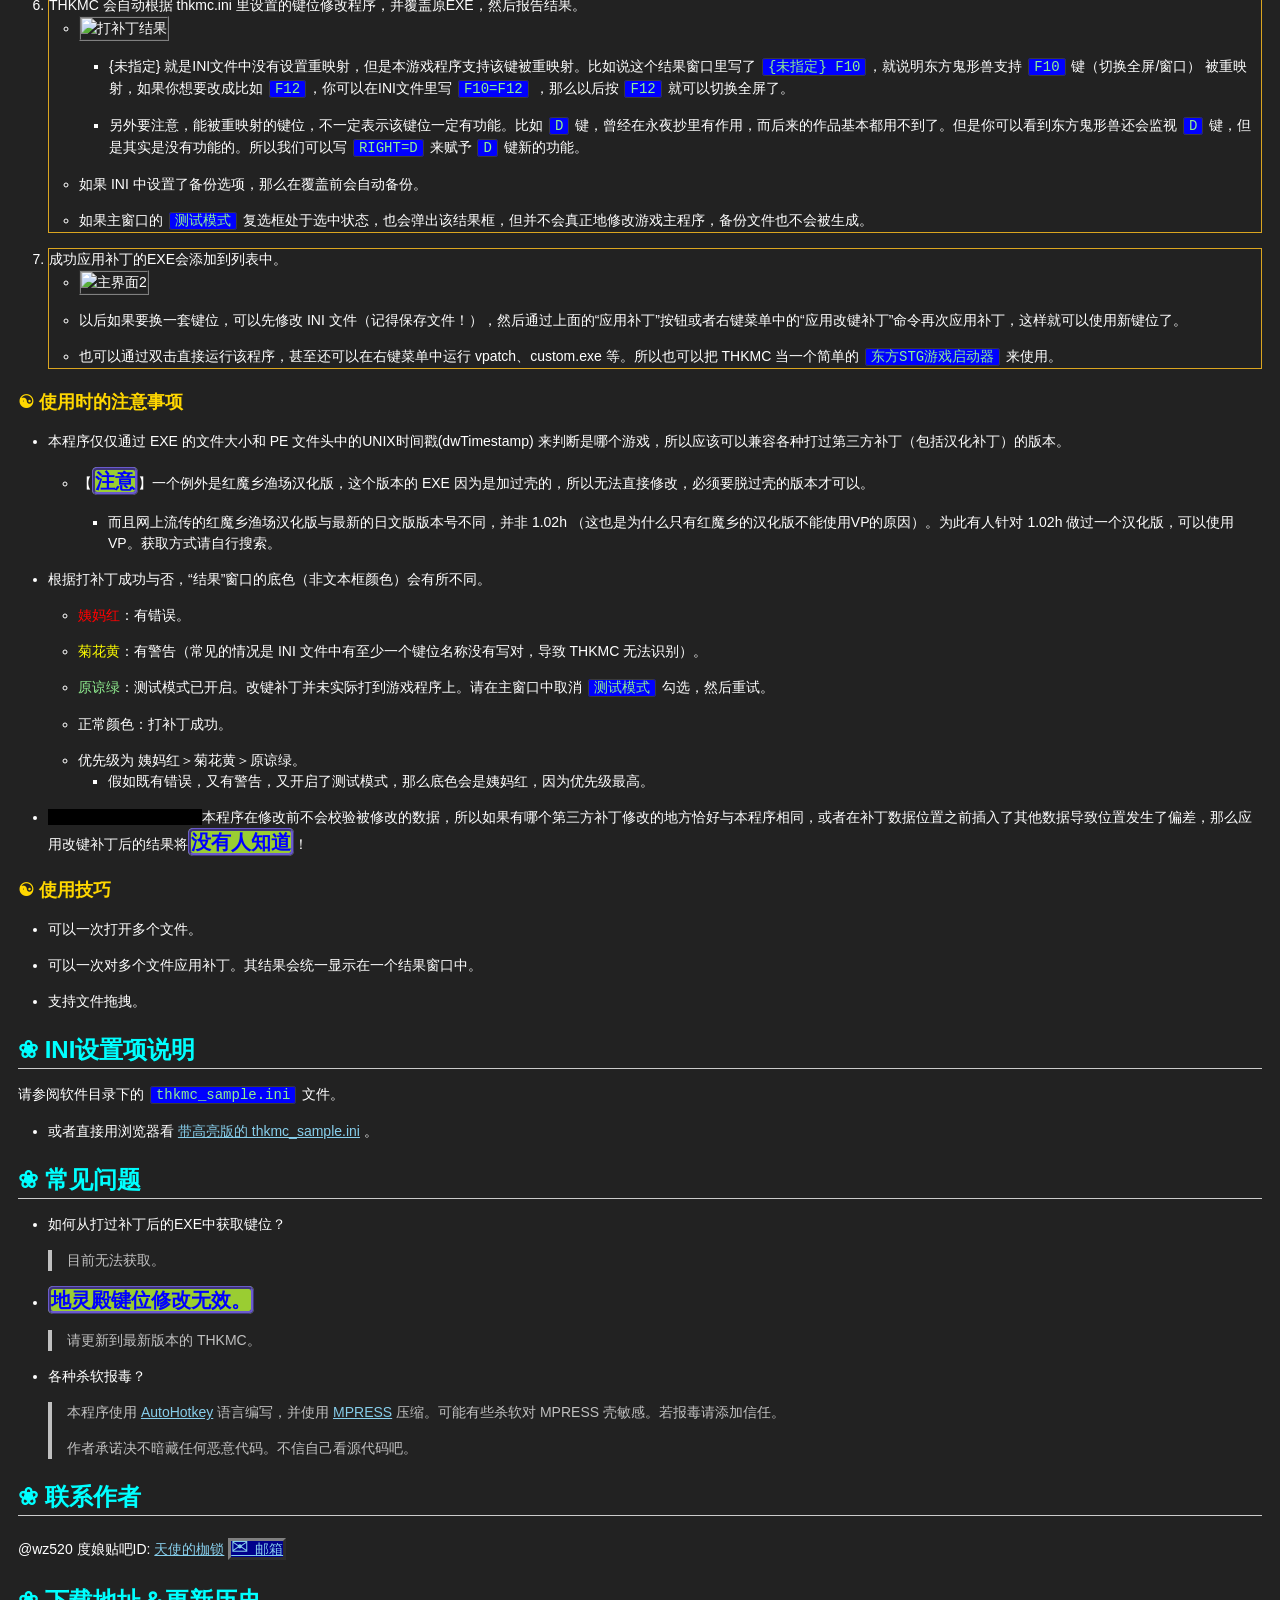
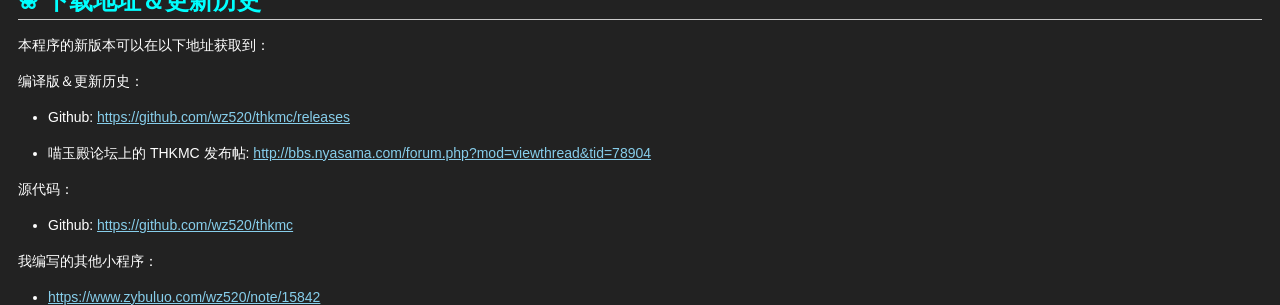
==== commit 900dd64e: "update doc for next release" ====
--- a/docs/help.html
+++ b/docs/help.html
@@ -30,17 +30,17 @@
 <li><a href="#ini设置项说明">INI设置项说明</a></li>
 <li><a href="#常见问题">常见问题</a></li>
 <li><a href="#联系作者">联系作者</a></li>
-<li><a href="#更新地址更新历史">更新地址＆更新历史</a></li>
+<li><a href="#下载地址更新历史">下载地址＆更新历史</a></li>
 </ul></li>
 </ul>
 </nav>
 <h1 id="thkmc---东方stg专用键盘映射修改工具">THKMC - 东方STG专用键盘映射修改工具</h1>
-<p>当前版本: <code>1.20</code></p>
+<p>当前版本: <code>1.30</code></p>
 <h2 id="功能">功能</h2>
 <p>众所周知，ZUN 制作的 东方STG 从来就不自带更改键盘键位的功能。为此，各路大神都写过各种键盘映射工具，但大多是外挂式的。随着新版本的 Windows 对系统安全性的要求越来越高，这些外挂式的改键工具都可能存在兼容性问题。</p>
 <p>THKMC(TouHou Keyboard Mapping Changer) 通过修改东方STG游戏主程序文件中与键盘映射相关的代码，实现自定义游戏键位。</p>
-<p>东方STG获取键盘按键状态的方法有两种：<code>使用 DirectInput</code> 和 <code>不使用 DirectInput</code> 。 其中 <code>使用 DirectInput</code> 是通过调用 <a href="https://msdn.microsoft.com/en-us/library/windows/desktop/microsoft.directx_sdk.idirectinputdevice8.idirectinputdevice8.getdevicestate(v=vs.85).aspx">IDirectInputDevice8::GetDeviceState()</a> 来获取键盘状态的；而不使用 <code>DirectInput</code> 则是使用 Win32 API 中的 <a href="https://msdn.microsoft.com/en-us/library/windows/desktop/ms646299(v=vs.85).aspx">GetKeyboardState()</a>。</p>
-<p>本程序 <strong>只支持</strong> 对使用 DirectInput 方式获取的按键映射进行更改。所以要求在游戏自带的 custom.exe 程序中不能勾选 “不使用 DirectInput 获取键盘输入”。若勾选的话使用本程序改键将没有任何效果。（不过一般不会有人去勾选吧，因为游戏默认的不勾选也能工作得很好）。</p>
+<p>东方STG获取键盘按键状态的方法有两种：<code>使用 DirectInput</code> 和 <code>不使用 DirectInput</code> 。 其中 <code>使用 DirectInput</code> 是通过调用 <a href="https://msdn.microsoft.com/en-us/library/windows/desktop/microsoft.directx_sdk.idirectinputdevice8.idirectinputdevice8.getdevicestate(v=vs.85).aspx">IDirectInputDevice8::GetDeviceState()</a> 来获取键盘状态的；而 <code>不使用 DirectInput</code> 则是使用 Win32 API 中的 <a href="https://msdn.microsoft.com/en-us/library/windows/desktop/ms646299(v=vs.85).aspx">GetKeyboardState()</a>。</p>
+<p>本程序 <strong>只支持</strong> 对使用 DirectInput 方式获取的按键映射进行更改。所以要求在游戏自带的 custom.exe 程序中不能勾选 “不使用 DirectInput 获取键盘输入”。若勾选的话使用本程序改键将没有任何效果。（不过一般不会有人去勾选吧，因为游戏默认的不勾选也能工作得很好。）</p>
 <h2 id="特点">特点</h2>
 <p>相比较其他常见的外挂式通用键位修改工具，因为 THKMC 是为特定的EXE文件量身定制的，所以只要游戏版本正确且用户写的配置文件内容无问题，改键后通常不会有出错或者失效的现象发生。</p>
 <p>本程序可修改的键位不仅包括在STG中用到的各种控制键（↑、↓、←、→、Z、X、C、SHIFT、CTRL、ESC等），还包括：</p>
@@ -83,6 +83,7 @@
 <li>东方绀珠传 1.00b 日文原版、喵玉汉化版</li>
 <li>东方天空璋 1.00a 日文原版、喵玉汉化版</li>
 <li>秘封噩梦日记 1.00a 日文原版</li>
+<li>东方鬼形兽 0.01a 体验版</li>
 <li>黄昏酒场 1.00a</li>
 </ul>
 <p><strong>注意</strong>：若有哪一作未提到支持汉化版，只是未测试而已，多数情况下只要游戏版本号相同应该也能支持</p>
@@ -96,12 +97,12 @@
 <ol type="1">
 <li>启动 thkmc.exe 。初次启动界面如图所示。
 <ul>
-<li><img src="https://i.loli.net/2018/11/25/5bfa78bb3914b.png" title="fig:" alt="主界面" /></li>
+<li><img src="https://i.loli.net/2019/05/18/5cdffe2ac806134694.png" title="主界面" /></li>
 <li><strong>注意</strong>：启动时若 thkmc.ini 文件不存在，会提示该文件已被自动生成。</li>
 </ul></li>
 <li>点击左上角的“编辑 thkmc.ini”，会使用默认程序（通常是<code>记事本</code>）打开 thkmc.ini。你可以根据自己的喜好更改键位。
 <ul>
-<li><img src="https://i.loli.net/2018/11/25/5bfa8276be20b.png" title="fig:" alt="编辑按钮" /></li>
+<li><img src="https://i.loli.net/2019/05/18/5cdffe2abae5c22341.png" title="编辑按钮" /></li>
 <li>若你未修改过自动生成的 thkmc.ini 文件，则按照以下规则修改键位：
 <ul>
 <li>↑=W</li>
@@ -119,48 +120,64 @@
 <li><p>除了字母键外，thkmc.ini 文件中其他的按键都必须写键位名称，这需要使用者自行参考 <a href="https://github.com/wz520/thkmc/blob/master/KeyNamesDX.ahk">KeyNamesDX.ahk</a>，然后将其填入 INI 文件中。其中 <code>THKMC_KeyNamesDX["XXX"]</code> 中的 <code>XXX</code> 部分便是可以使用的键位名称。</p></li>
 <li><p>比如该文件中有一行是：</p>
 <pre><code>  THKMC_KeyNamesDX[&quot;GRAVE&quot;] := 0x29 ; accent grave `</code></pre></li>
-<li><p>右边的注释 <code>accent grave `</code> 提示 <code>`</code> 键的名称是 <code>GRAVE</code> 。所以将其填入 INI 文件中即可。</p></li>
+<li><p>如图： <img src="https://i.loli.net/2019/05/18/5ce001ba90eb971608.png" title="反引号键" /></p></li>
+<li><p>右边的注释 <code>accent grave `</code> 提示 <code>GRAVE</code> 是 <code>`</code> 键的名称。所以将 <code>GRAVE</code> 填入 INI 文件中即可。</p></li>
 <li><p>完整的 INI 编写说明可参考 <a href="#ini设置项说明">INI设置项说明</a> 。</p></li>
 </ul></li>
 </ul></li>
 <li>编辑好后<strong>别忘了保存</strong>哦。怎么保存文件相信大家都会所以这里就不赘述啦（</li>
-<li>点击上面的“打开程序并应用补丁”按钮。
-<ul>
-<li><img src="https://i.loli.net/2018/11/25/5bfa83b457d71.png" title="fig:" alt="打开程序并应用补丁" /></li>
+<li>点击上面的“打开程序并应用补丁”按钮。（下图以 <code>东方鬼形兽 0.01a 体验版</code> 为例）
+<ul>
+<li><img src="https://i.loli.net/2019/05/18/5ce0003b8930a44219.png" title="打开程序并应用补丁" /></li>
 </ul></li>
 <li>选择一个本程序支持的东方STG的主程序。具体支持哪些游戏主程序请参考上面的 <a href="#支持的游戏版本">支持的游戏版本</a> 。
 <ul>
-<li><img src="https://i.loli.net/2018/11/25/5bfa8401a323b.png" title="fig:" alt="选择文件" /></li>
+<li><img src="https://i.loli.net/2019/05/18/5cdffe2acb8ca53457.png" title="选择文件" /></li>
 </ul></li>
 <li>THKMC 会自动根据 thkmc.ini 里设置的键位修改程序，并覆盖原EXE，然后报告结果。
 <ul>
-<li><img src="https://i.loli.net/2018/11/25/5bfa84db41b1a.png" title="fig:" alt="打补丁结果" />
-<ul>
-<li>{未指定} 就是INI文件中没有设置重映射，但是本游戏程序支持该键被重映射。比如说这个窗口里写了 <code>{未指定} F10</code>，就说明弹幕天邪鬼支持 <code>F10</code> 键（切换全屏/窗口） 被重映射，如果你想要改成比如 <code>F12</code>，你可以在INI文件里写 <code>F10=F12</code> ，那么以后按 <code>F12</code> 就可以切换全屏了。</li>
-<li>另外要注意，能被重映射的键位，不一定表示该键位一定有功能。比如 <code>D</code> 键，曾经在永夜抄里有作用，而后来的作品基本都用不到了。但是你可以看到弹幕天邪鬼还会监视 <code>D</code> 键，但是其实是没有功能的。所以我们可以写 <code>RIGHT=D</code> 来赋予 <code>D</code> 键新的功能。</li>
+<li><img src="https://i.loli.net/2019/05/18/5cdffe2ac4b9f46747.png" title="打补丁结果" />
+<ul>
+<li>{未指定} 就是INI文件中没有设置重映射，但是本游戏程序支持该键被重映射。比如说这个结果窗口里写了 <code>{未指定} F10</code>，就说明东方鬼形兽支持 <code>F10</code> 键（切换全屏/窗口） 被重映射，如果你想要改成比如 <code>F12</code>，你可以在INI文件里写 <code>F10=F12</code> ，那么以后按 <code>F12</code> 就可以切换全屏了。</li>
+<li>另外要注意，能被重映射的键位，不一定表示该键位一定有功能。比如 <code>D</code> 键，曾经在永夜抄里有作用，而后来的作品基本都用不到了。但是你可以看到东方鬼形兽还会监视 <code>D</code> 键，但是其实是没有功能的。所以我们可以写 <code>RIGHT=D</code> 来赋予 <code>D</code> 键新的功能。</li>
 </ul></li>
 <li>如果 INI 中设置了备份选项，那么在覆盖前会自动备份。</li>
 <li>如果主窗口的 <code>测试模式</code> 复选框处于选中状态，也会弹出该结果框，但并不会真正地修改游戏主程序，备份文件也不会被生成。</li>
 </ul></li>
 <li>成功应用补丁的EXE会添加到列表中。
 <ul>
-<li><img src="https://i.loli.net/2018/11/25/5bfa85d4f3e20.png" title="fig:" alt="主界面2" /></li>
+<li><img src="https://i.loli.net/2019/05/18/5cdfff402e49144657.png" title="主界面2" /></li>
 <li>以后如果要换一套键位，可以先修改 INI 文件（记得保存文件！），然后通过上面的“应用补丁”按钮或者右键菜单中的“应用改键补丁”命令再次应用补丁，这样就可以使用新键位了。</li>
 <li>也可以通过双击直接运行该程序，甚至还可以在右键菜单中运行 vpatch、custom.exe 等。所以也可以把 THKMC 当一个简单的 <code>东方STG游戏启动器</code> 来使用。</li>
 </ul></li>
 </ol>
 <h3 id="使用时的注意事项">使用时的注意事项</h3>
-<p>本程序仅仅通过 EXE 的文件大小和 PE 文件头中的UNIX时间戳(dwTimestamp) 来判断是哪个游戏，所以应该可以兼容各种打过第三方补丁（包括汉化补丁）的版本。</p>
+<ul>
+<li><p>本程序仅仅通过 EXE 的文件大小和 PE 文件头中的UNIX时间戳(dwTimestamp) 来判断是哪个游戏，所以应该可以兼容各种打过第三方补丁（包括汉化补丁）的版本。</p>
 <ul>
 <li>【<strong>注意</strong>】一个例外是红魔乡渔场汉化版，这个版本的 EXE 因为是加过壳的，所以无法直接修改，必须要脱过壳的版本才可以。
 <ul>
 <li>而且网上流传的红魔乡渔场汉化版与最新的日文版版本号不同，并非 1.02h （这也是为什么只有红魔乡的汉化版不能使用VP的原因）。为此有人针对 1.02h 做过一个汉化版，可以使用 VP。获取方式请自行搜索。</li>
 </ul></li>
-</ul>
-<p><del>由于作者患有懒癌晚期，</del>本程序在修改前不会校验被修改的数据，所以如果有哪个第三方补丁修改的地方恰好与本程序相同，或者在补丁数据位置之前插入了其他数据导致位置发生了偏差，那么应用改键补丁后的结果将<strong>没有人知道</strong>！</p>
+</ul></li>
+<li><p>根据打补丁成功与否，“结果”窗口的底色（非文本框颜色）会有所不同。</p>
+<ul>
+<li><span style="color:red">姨妈红</span>：有错误。</li>
+<li><span style="color:yellow">菊花黄</span>：有警告（常见的情况是 INI 文件中有至少一个键位名称没有写对，导致 THKMC 无法识别）。</li>
+<li><span style="color:lightgreen">原谅绿</span>：测试模式已开启。改键补丁并未实际打到游戏程序上。请在主窗口中取消 <code>测试模式</code> 勾选，然后重试。</li>
+<li>正常颜色：打补丁成功。</li>
+<li>优先级为 姨妈红＞菊花黄＞原谅绿。
+<ul>
+<li>假如既有错误，又有警告，又开启了测试模式，那么底色会是姨妈红，因为优先级最高。</li>
+</ul></li>
+</ul></li>
+<li><p><del>由于作者患有懒癌晚期，</del>本程序在修改前不会校验被修改的数据，所以如果有哪个第三方补丁修改的地方恰好与本程序相同，或者在补丁数据位置之前插入了其他数据导致位置发生了偏差，那么应用改键补丁后的结果将<strong>没有人知道</strong>！</p></li>
+</ul>
 <h3 id="使用技巧">使用技巧</h3>
 <ul>
-<li>支持文件拖拽。不过目前没有确认提示。</li>
+<li>可以一次打开多个文件。</li>
+<li>可以一次对多个文件应用补丁。其结果会统一显示在一个结果窗口中。</li>
+<li>支持文件拖拽。</li>
 </ul>
 <h2 id="ini设置项说明">INI设置项说明</h2>
 <p>请参阅软件目录下的 <code>thkmc_sample.ini</code> 文件。</p>
@@ -185,11 +202,16 @@
 </ul>
 <h2 id="联系作者">联系作者</h2>
 <p><span class="citation" data-cites="wz520">@wz520</span> 度娘贴吧ID: <a href="http://tieba.baidu.com/home/main?id=f861cceccab9b5c4bccfcbf83d00&amp;fr=userbar">天使的枷锁</a> <span class="mail"><a href="&#x6d;&#x61;&#x69;&#108;&#116;&#x6f;&#58;&#x77;&#x69;&#110;&#x67;&#122;&#x65;&#114;&#x6f;&#x31;&#48;&#52;&#48;&#64;&#x67;&#x6d;&#x61;&#x69;&#108;&#46;&#x63;&#x6f;&#x6d;" class="email">&#37038;&#x7bb1;</a></span></p>
-<h2 id="更新地址更新历史">更新地址＆更新历史</h2>
+<h2 id="下载地址更新历史">下载地址＆更新历史</h2>
 <p>本程序的新版本可以在以下地址获取到：</p>
-<ul>
-<li>编译版＆更新历史：<a href="https://github.com/wz520/thkmc/releases" class="uri">https://github.com/wz520/thkmc/releases</a></li>
-<li>源代码：<a href="https://github.com/wz520/thkmc" class="uri">https://github.com/wz520/thkmc</a></li>
+<p>编译版＆更新历史：</p>
+<ul>
+<li>Github: <a href="https://github.com/wz520/thkmc/releases" class="uri">https://github.com/wz520/thkmc/releases</a></li>
+<li>喵玉殿论坛上的 THKMC 发布帖: <a href="http://bbs.nyasama.com/forum.php?mod=viewthread&amp;tid=78904" class="uri">http://bbs.nyasama.com/forum.php?mod=viewthread&amp;tid=78904</a></li>
+</ul>
+<p>源代码：</p>
+<ul>
+<li>Github: <a href="https://github.com/wz520/thkmc" class="uri">https://github.com/wz520/thkmc</a></li>
 </ul>
 <p>我编写的其他小程序：</p>
 <ul>
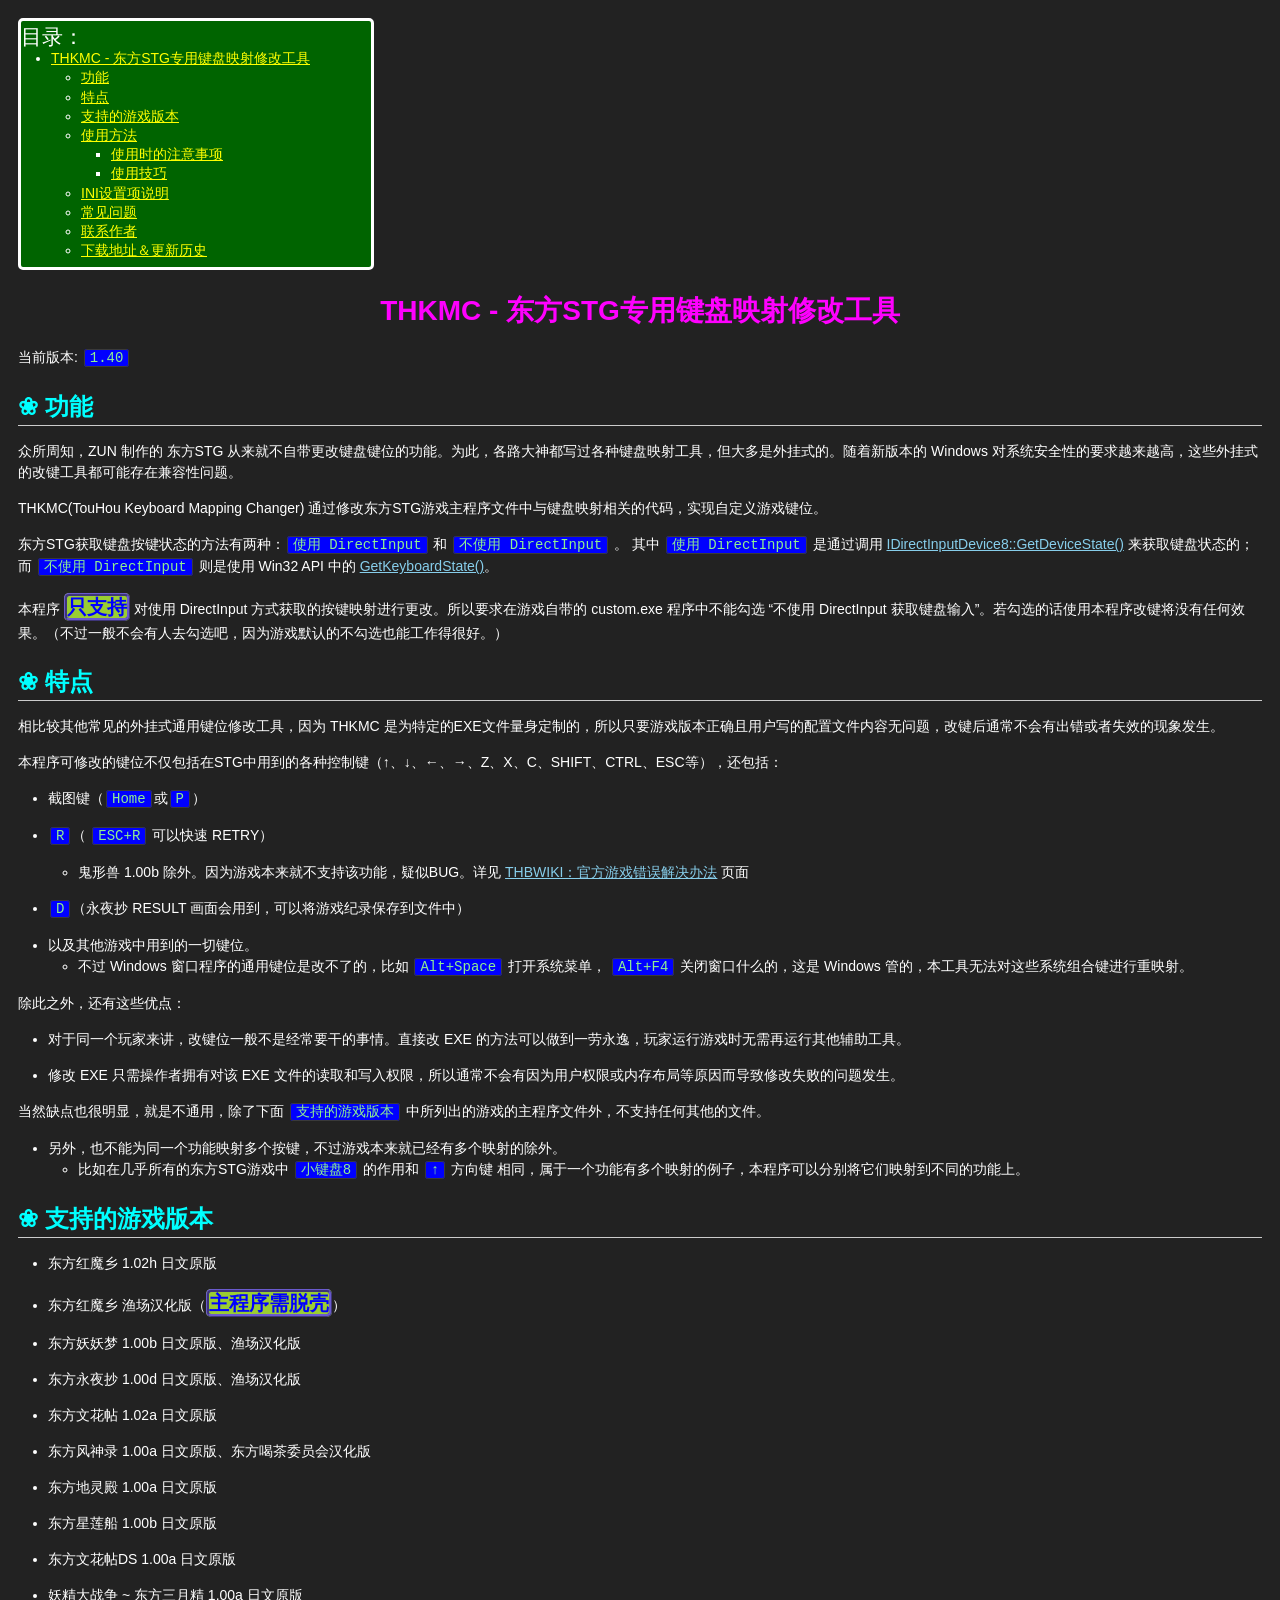
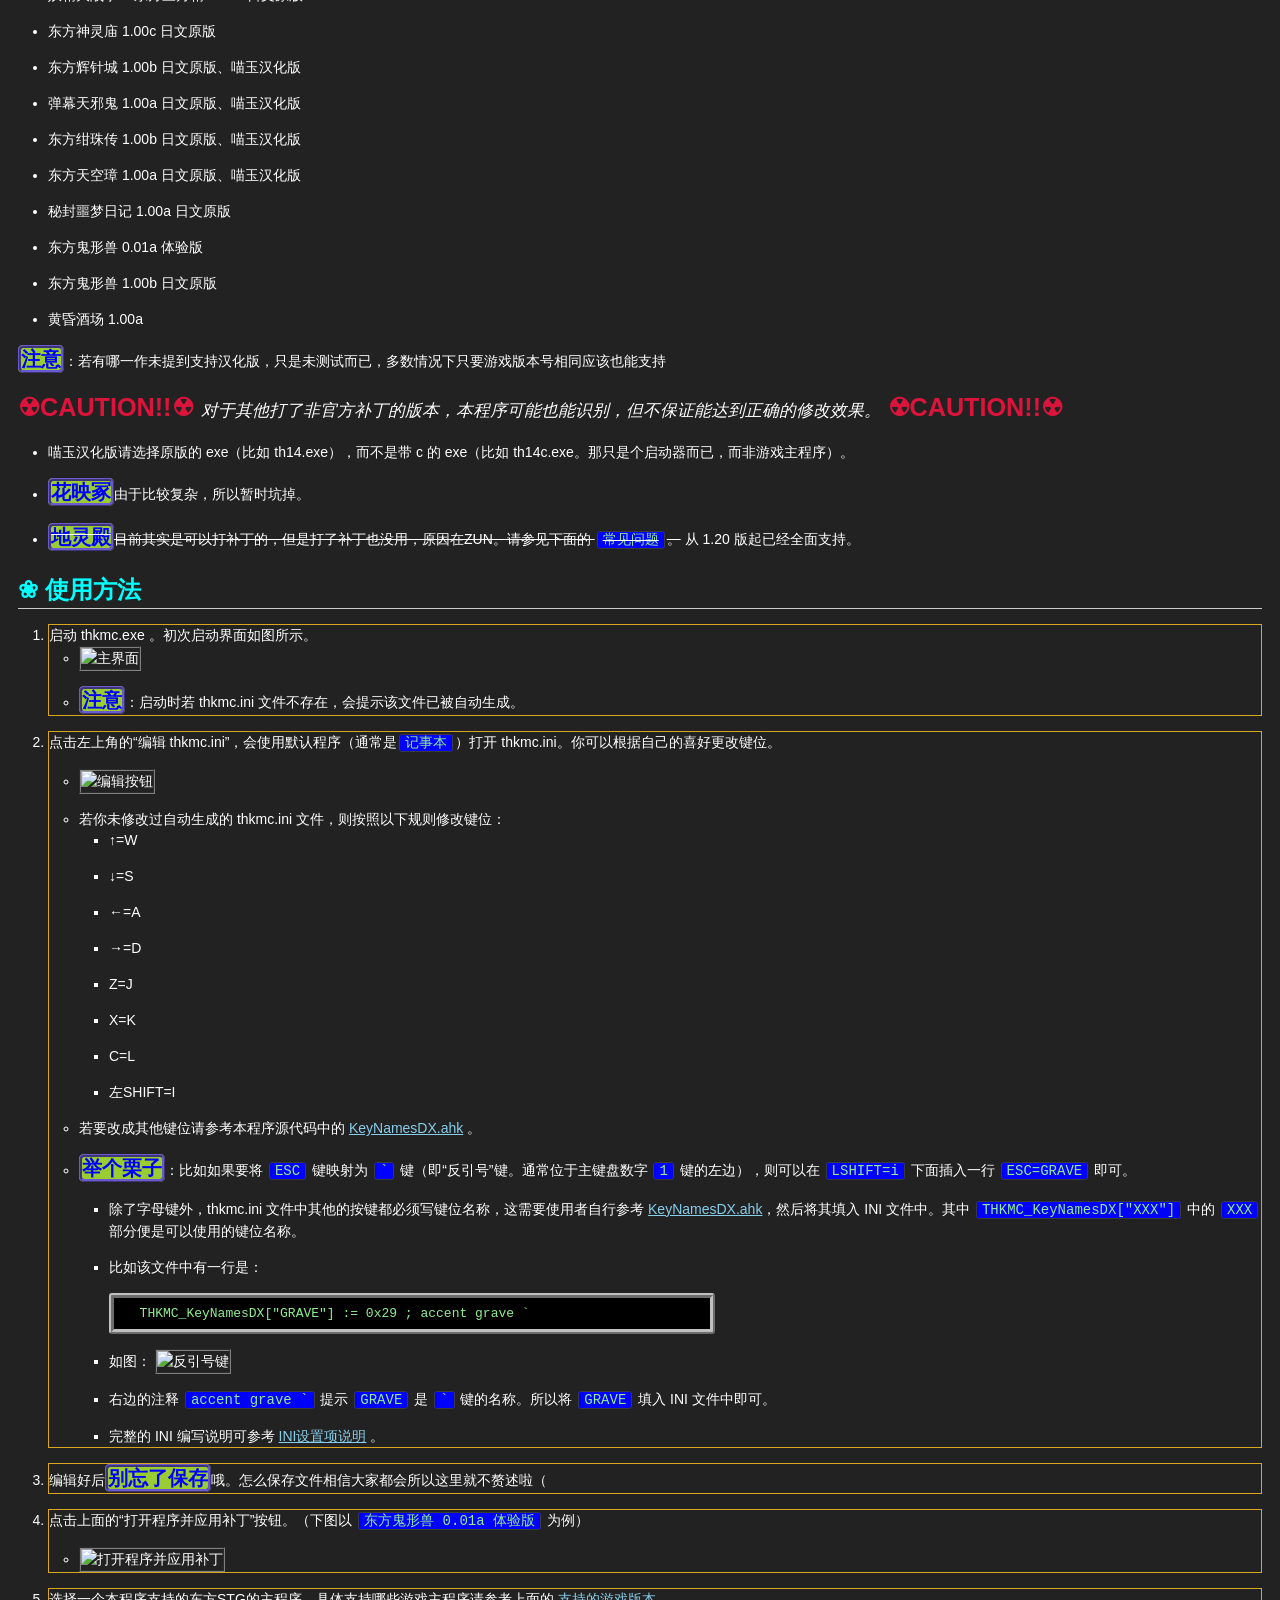
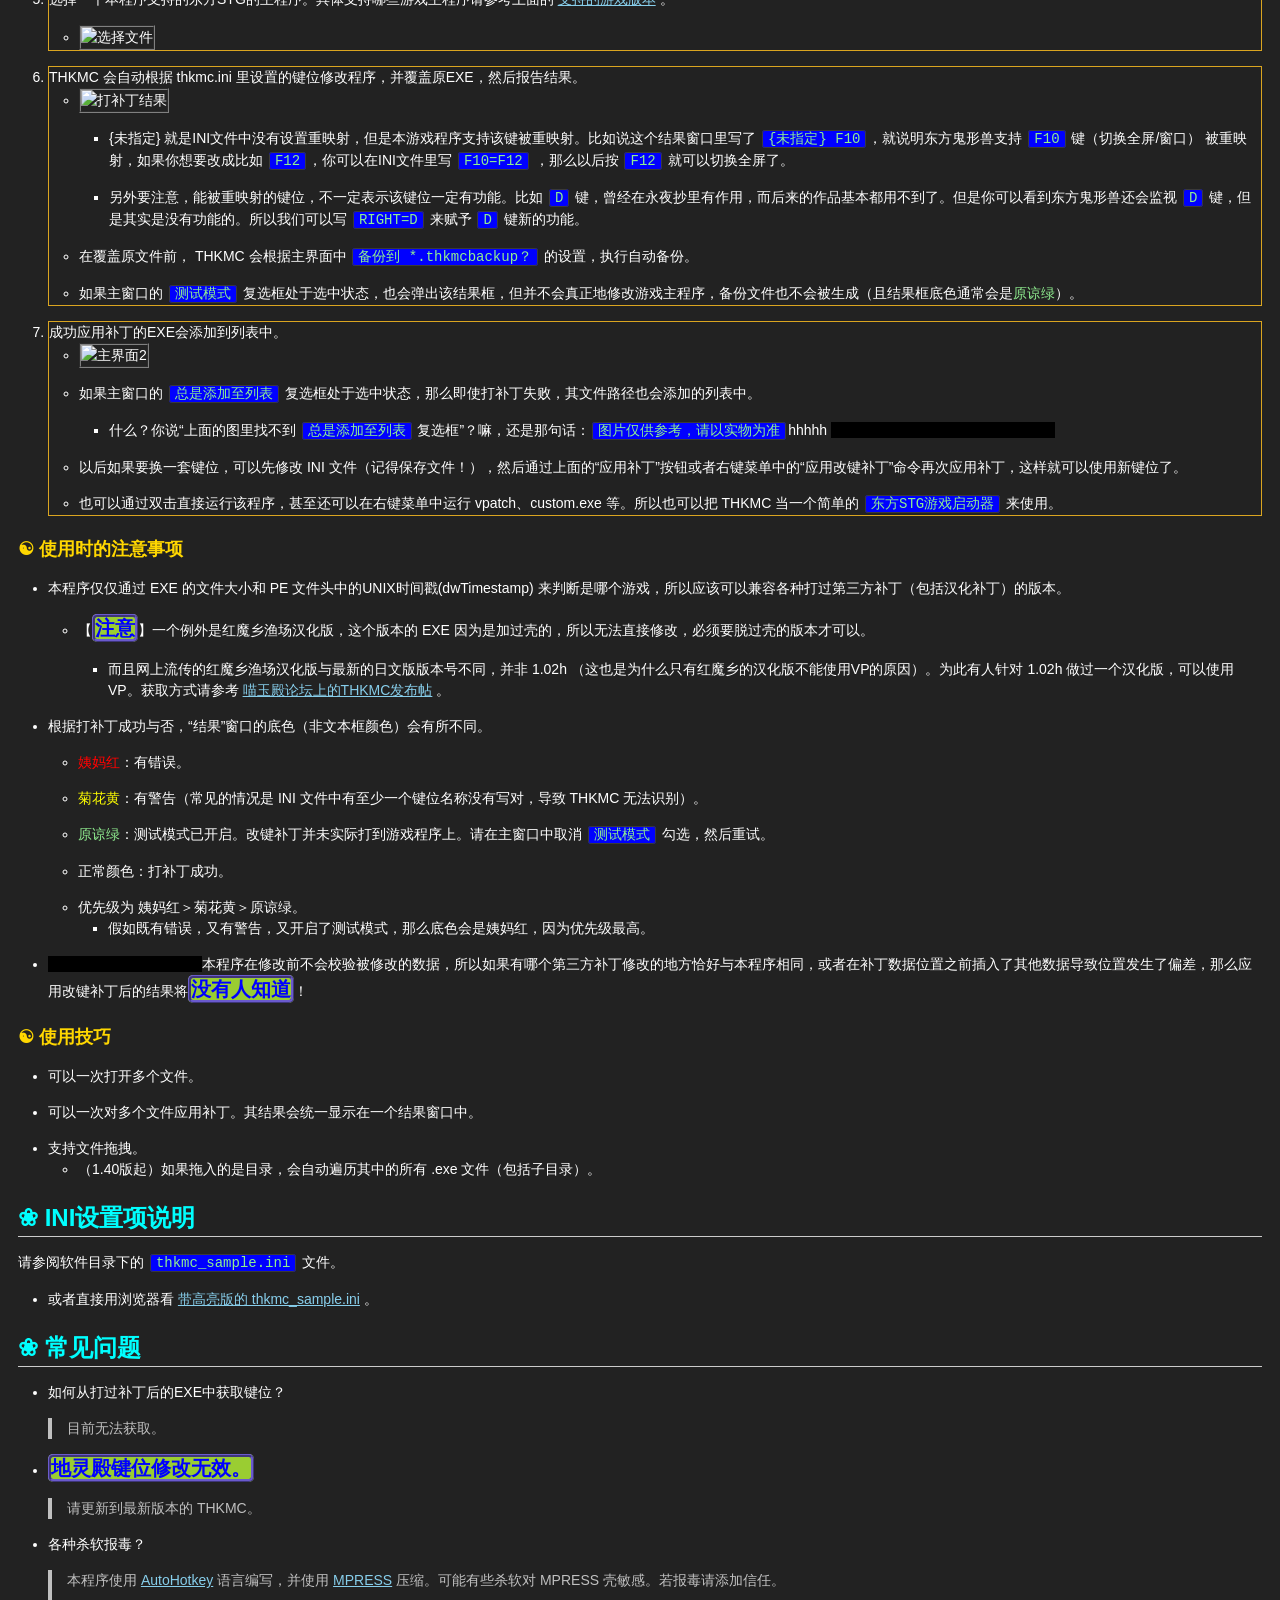
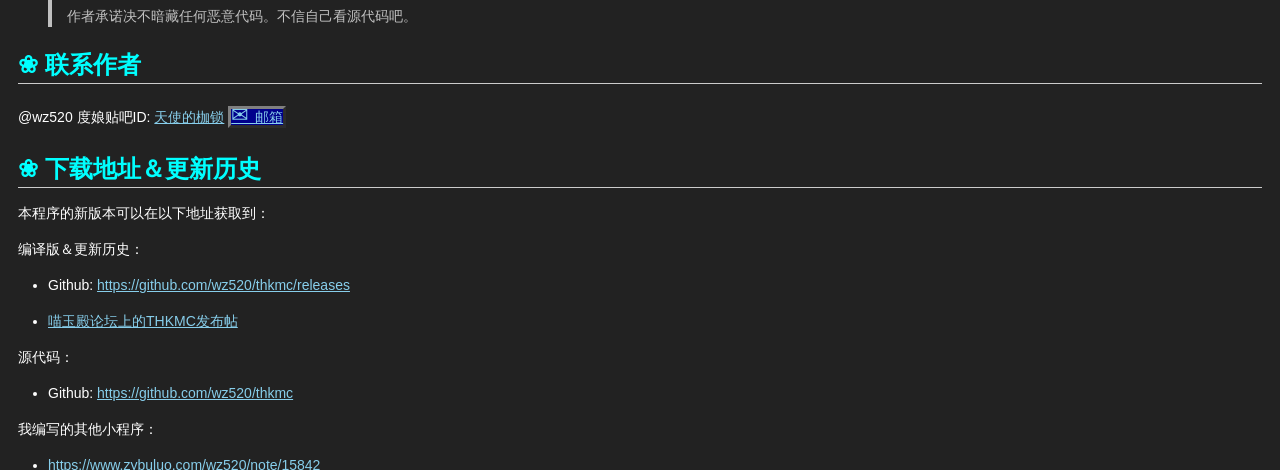
==== commit caf7020d: "prepare for v1.40" ====
--- a/docs/help.html
+++ b/docs/help.html
@@ -35,7 +35,7 @@
 </ul>
 </nav>
 <h1 id="thkmc---东方stg专用键盘映射修改工具">THKMC - 东方STG专用键盘映射修改工具</h1>
-<p>当前版本: <code>1.30</code></p>
+<p>当前版本: <code>1.40</code></p>
 <h2 id="功能">功能</h2>
 <p>众所周知，ZUN 制作的 东方STG 从来就不自带更改键盘键位的功能。为此，各路大神都写过各种键盘映射工具，但大多是外挂式的。随着新版本的 Windows 对系统安全性的要求越来越高，这些外挂式的改键工具都可能存在兼容性问题。</p>
 <p>THKMC(TouHou Keyboard Mapping Changer) 通过修改东方STG游戏主程序文件中与键盘映射相关的代码，实现自定义游戏键位。</p>
@@ -46,7 +46,10 @@
 <p>本程序可修改的键位不仅包括在STG中用到的各种控制键（↑、↓、←、→、Z、X、C、SHIFT、CTRL、ESC等），还包括：</p>
 <ul>
 <li>截图键（<code>Home</code>或<code>P</code>）</li>
-<li><code>R</code>（ <code>ESC+R</code> 可以快速 RETRY）</li>
+<li><code>R</code>（ <code>ESC+R</code> 可以快速 RETRY）
+<ul>
+<li>鬼形兽 1.00b 除外。因为游戏本来就不支持该功能，疑似BUG。详见 <a href="https://thwiki.cc/%E5%AE%98%E6%96%B9%E6%B8%B8%E6%88%8F/%E9%94%99%E8%AF%AF%E8%A7%A3%E5%86%B3%E5%8A%9E%E6%B3%95">THBWIKI：官方游戏错误解决办法</a> 页面</li>
+</ul></li>
 <li><code>D</code>（永夜抄 RESULT 画面会用到，可以将游戏纪录保存到文件中）</li>
 <li>以及其他游戏中用到的一切键位。
 <ul>
@@ -84,6 +87,7 @@
 <li>东方天空璋 1.00a 日文原版、喵玉汉化版</li>
 <li>秘封噩梦日记 1.00a 日文原版</li>
 <li>东方鬼形兽 0.01a 体验版</li>
+<li>东方鬼形兽 1.00b 日文原版</li>
 <li>黄昏酒场 1.00a</li>
 </ul>
 <p><strong>注意</strong>：若有哪一作未提到支持汉化版，只是未测试而已，多数情况下只要游戏版本号相同应该也能支持</p>
@@ -141,12 +145,16 @@
 <li>{未指定} 就是INI文件中没有设置重映射，但是本游戏程序支持该键被重映射。比如说这个结果窗口里写了 <code>{未指定} F10</code>，就说明东方鬼形兽支持 <code>F10</code> 键（切换全屏/窗口） 被重映射，如果你想要改成比如 <code>F12</code>，你可以在INI文件里写 <code>F10=F12</code> ，那么以后按 <code>F12</code> 就可以切换全屏了。</li>
 <li>另外要注意，能被重映射的键位，不一定表示该键位一定有功能。比如 <code>D</code> 键，曾经在永夜抄里有作用，而后来的作品基本都用不到了。但是你可以看到东方鬼形兽还会监视 <code>D</code> 键，但是其实是没有功能的。所以我们可以写 <code>RIGHT=D</code> 来赋予 <code>D</code> 键新的功能。</li>
 </ul></li>
-<li>如果 INI 中设置了备份选项，那么在覆盖前会自动备份。</li>
-<li>如果主窗口的 <code>测试模式</code> 复选框处于选中状态，也会弹出该结果框，但并不会真正地修改游戏主程序，备份文件也不会被生成。</li>
+<li>在覆盖原文件前， THKMC 会根据主界面中 <code>备份到 *.thkmcbackup？</code> 的设置，执行自动备份。</li>
+<li>如果主窗口的 <code>测试模式</code> 复选框处于选中状态，也会弹出该结果框，但并不会真正地修改游戏主程序，备份文件也不会被生成（且结果框底色通常会是<span style="color:lightgreen">原谅绿</span>）。</li>
 </ul></li>
 <li>成功应用补丁的EXE会添加到列表中。
 <ul>
 <li><img src="https://i.loli.net/2019/05/18/5cdfff402e49144657.png" title="主界面2" /></li>
+<li>如果主窗口的 <code>总是添加至列表</code> 复选框处于选中状态，那么即使打补丁失败，其文件路径也会添加的列表中。
+<ul>
+<li>什么？你说“上面的图里找不到 <code>总是添加至列表</code> 复选框”？嘛，还是那句话：<code>图片仅供参考，请以实物为准</code>hhhhh <del>天之声：你就不会说你懒得再截图吗</del></li>
+</ul></li>
 <li>以后如果要换一套键位，可以先修改 INI 文件（记得保存文件！），然后通过上面的“应用补丁”按钮或者右键菜单中的“应用改键补丁”命令再次应用补丁，这样就可以使用新键位了。</li>
 <li>也可以通过双击直接运行该程序，甚至还可以在右键菜单中运行 vpatch、custom.exe 等。所以也可以把 THKMC 当一个简单的 <code>东方STG游戏启动器</code> 来使用。</li>
 </ul></li>
@@ -157,7 +165,7 @@
 <ul>
 <li>【<strong>注意</strong>】一个例外是红魔乡渔场汉化版，这个版本的 EXE 因为是加过壳的，所以无法直接修改，必须要脱过壳的版本才可以。
 <ul>
-<li>而且网上流传的红魔乡渔场汉化版与最新的日文版版本号不同，并非 1.02h （这也是为什么只有红魔乡的汉化版不能使用VP的原因）。为此有人针对 1.02h 做过一个汉化版，可以使用 VP。获取方式请自行搜索。</li>
+<li>而且网上流传的红魔乡渔场汉化版与最新的日文版版本号不同，并非 1.02h （这也是为什么只有红魔乡的汉化版不能使用VP的原因）。为此有人针对 1.02h 做过一个汉化版，可以使用 VP。获取方式请参考 <a href="http://bbs.nyasama.com/forum.php?mod=viewthread&amp;tid=78904">喵玉殿论坛上的THKMC发布帖</a> 。</li>
 </ul></li>
 </ul></li>
 <li><p>根据打补丁成功与否，“结果”窗口的底色（非文本框颜色）会有所不同。</p>
@@ -177,7 +185,10 @@
 <ul>
 <li>可以一次打开多个文件。</li>
 <li>可以一次对多个文件应用补丁。其结果会统一显示在一个结果窗口中。</li>
-<li>支持文件拖拽。</li>
+<li>支持文件拖拽。
+<ul>
+<li>（1.40版起）如果拖入的是目录，会自动遍历其中的所有 .exe 文件（包括子目录）。</li>
+</ul></li>
 </ul>
 <h2 id="ini设置项说明">INI设置项说明</h2>
 <p>请参阅软件目录下的 <code>thkmc_sample.ini</code> 文件。</p>
@@ -207,7 +218,7 @@
 <p>编译版＆更新历史：</p>
 <ul>
 <li>Github: <a href="https://github.com/wz520/thkmc/releases" class="uri">https://github.com/wz520/thkmc/releases</a></li>
-<li>喵玉殿论坛上的 THKMC 发布帖: <a href="http://bbs.nyasama.com/forum.php?mod=viewthread&amp;tid=78904" class="uri">http://bbs.nyasama.com/forum.php?mod=viewthread&amp;tid=78904</a></li>
+<li><a href="http://bbs.nyasama.com/forum.php?mod=viewthread&amp;tid=78904">喵玉殿论坛上的THKMC发布帖</a></li>
 </ul>
 <p>源代码：</p>
 <ul>
